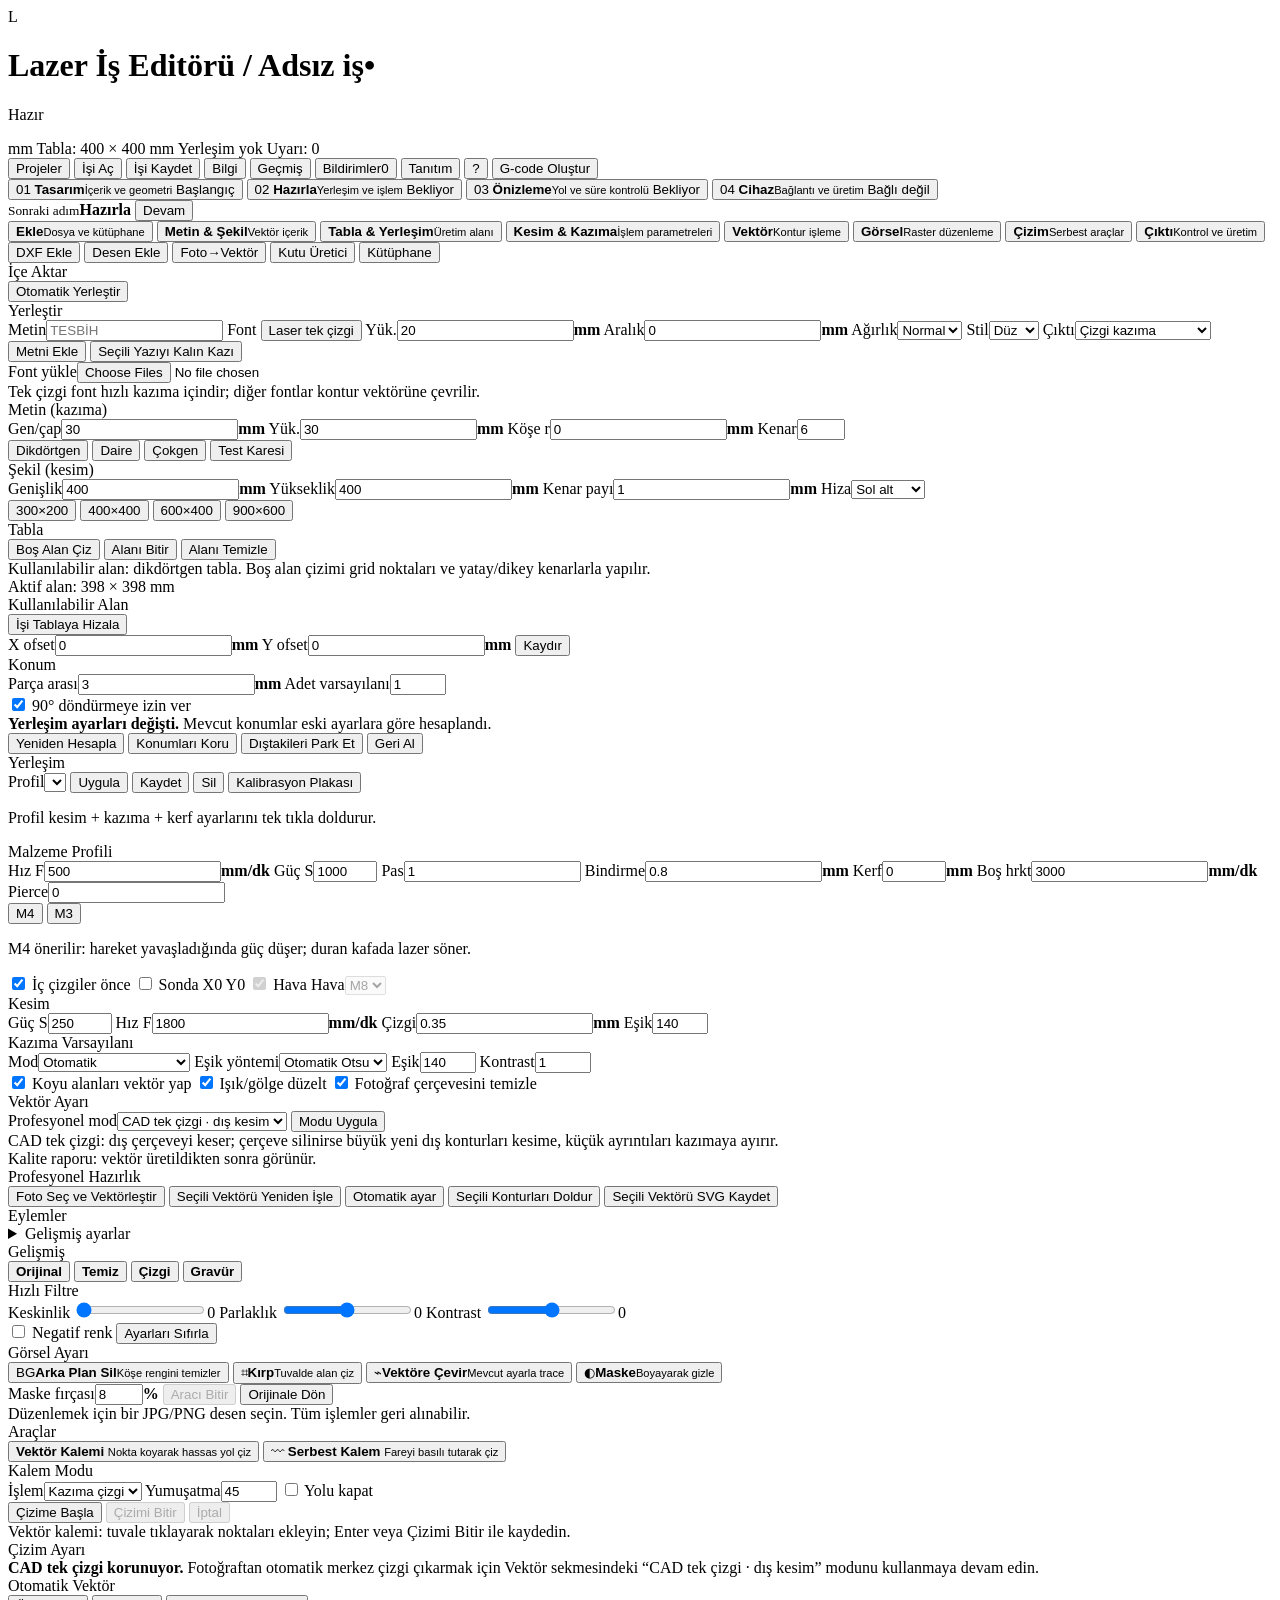
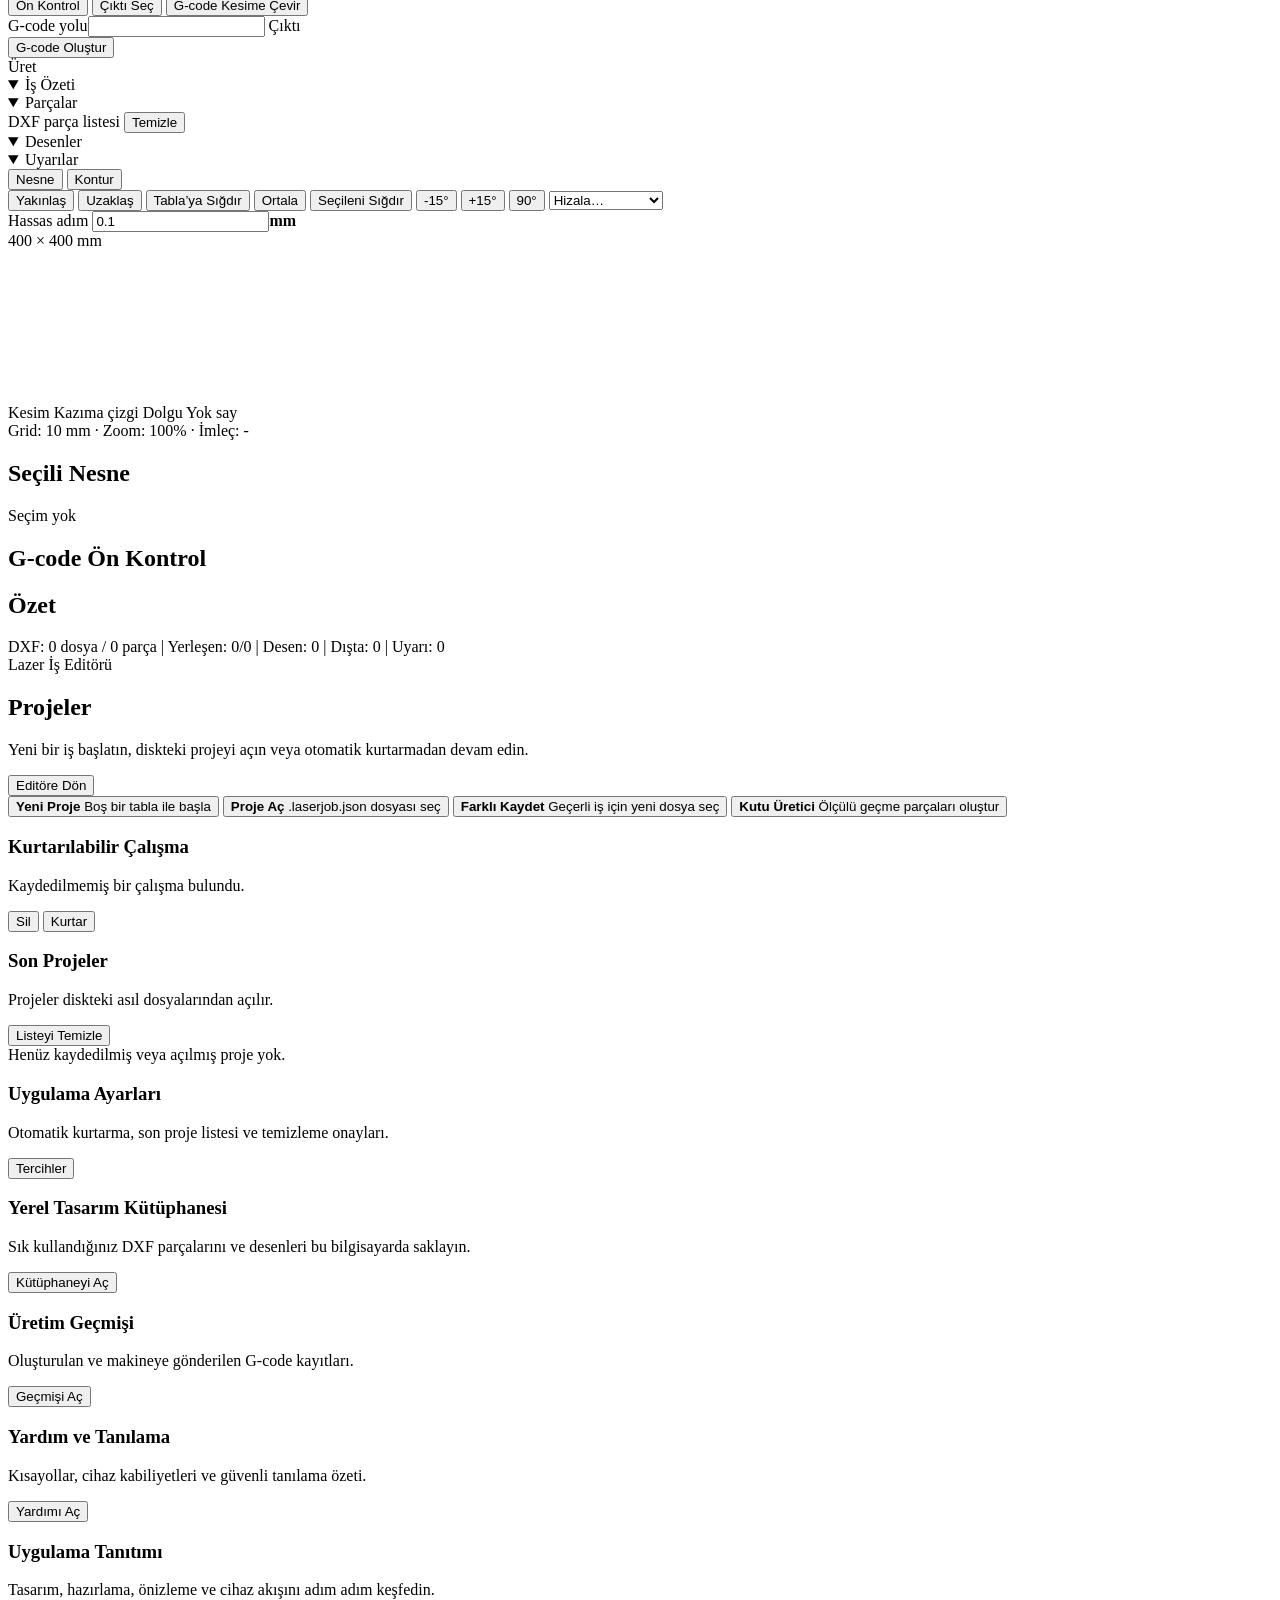
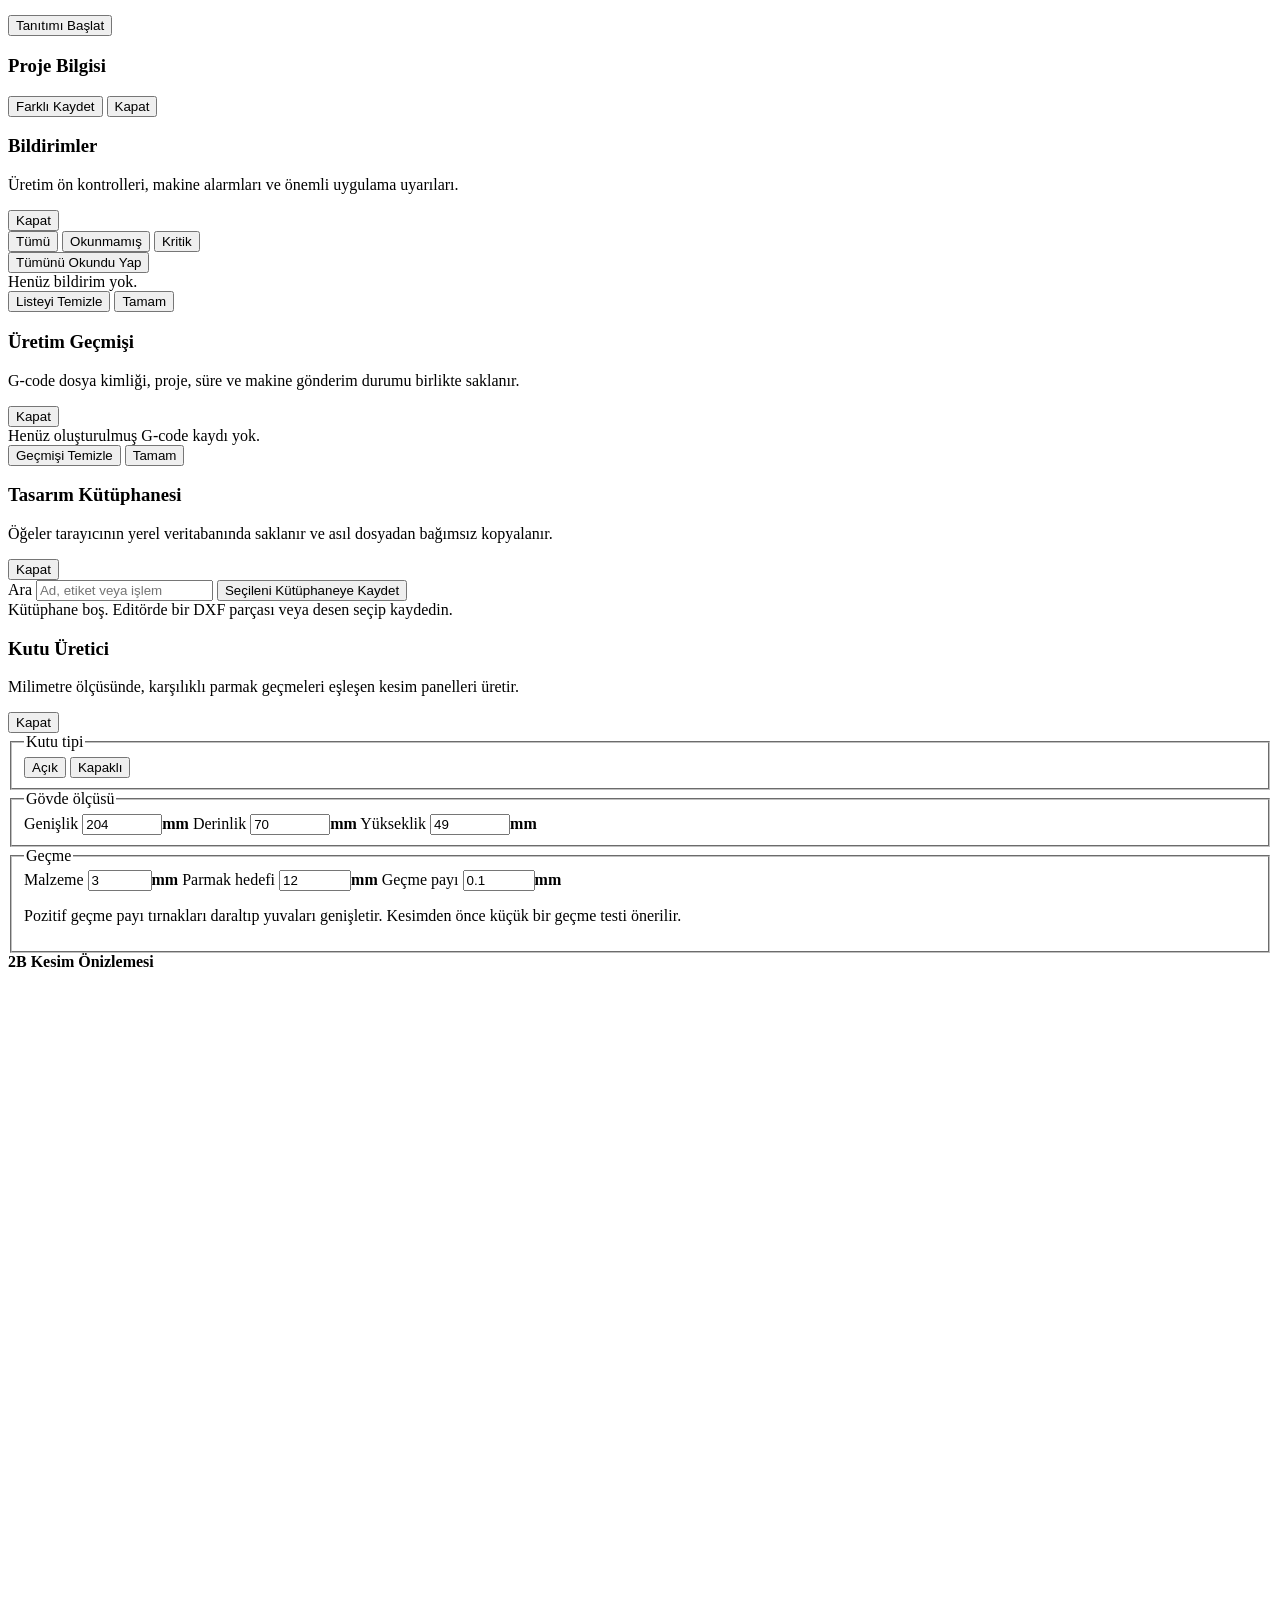
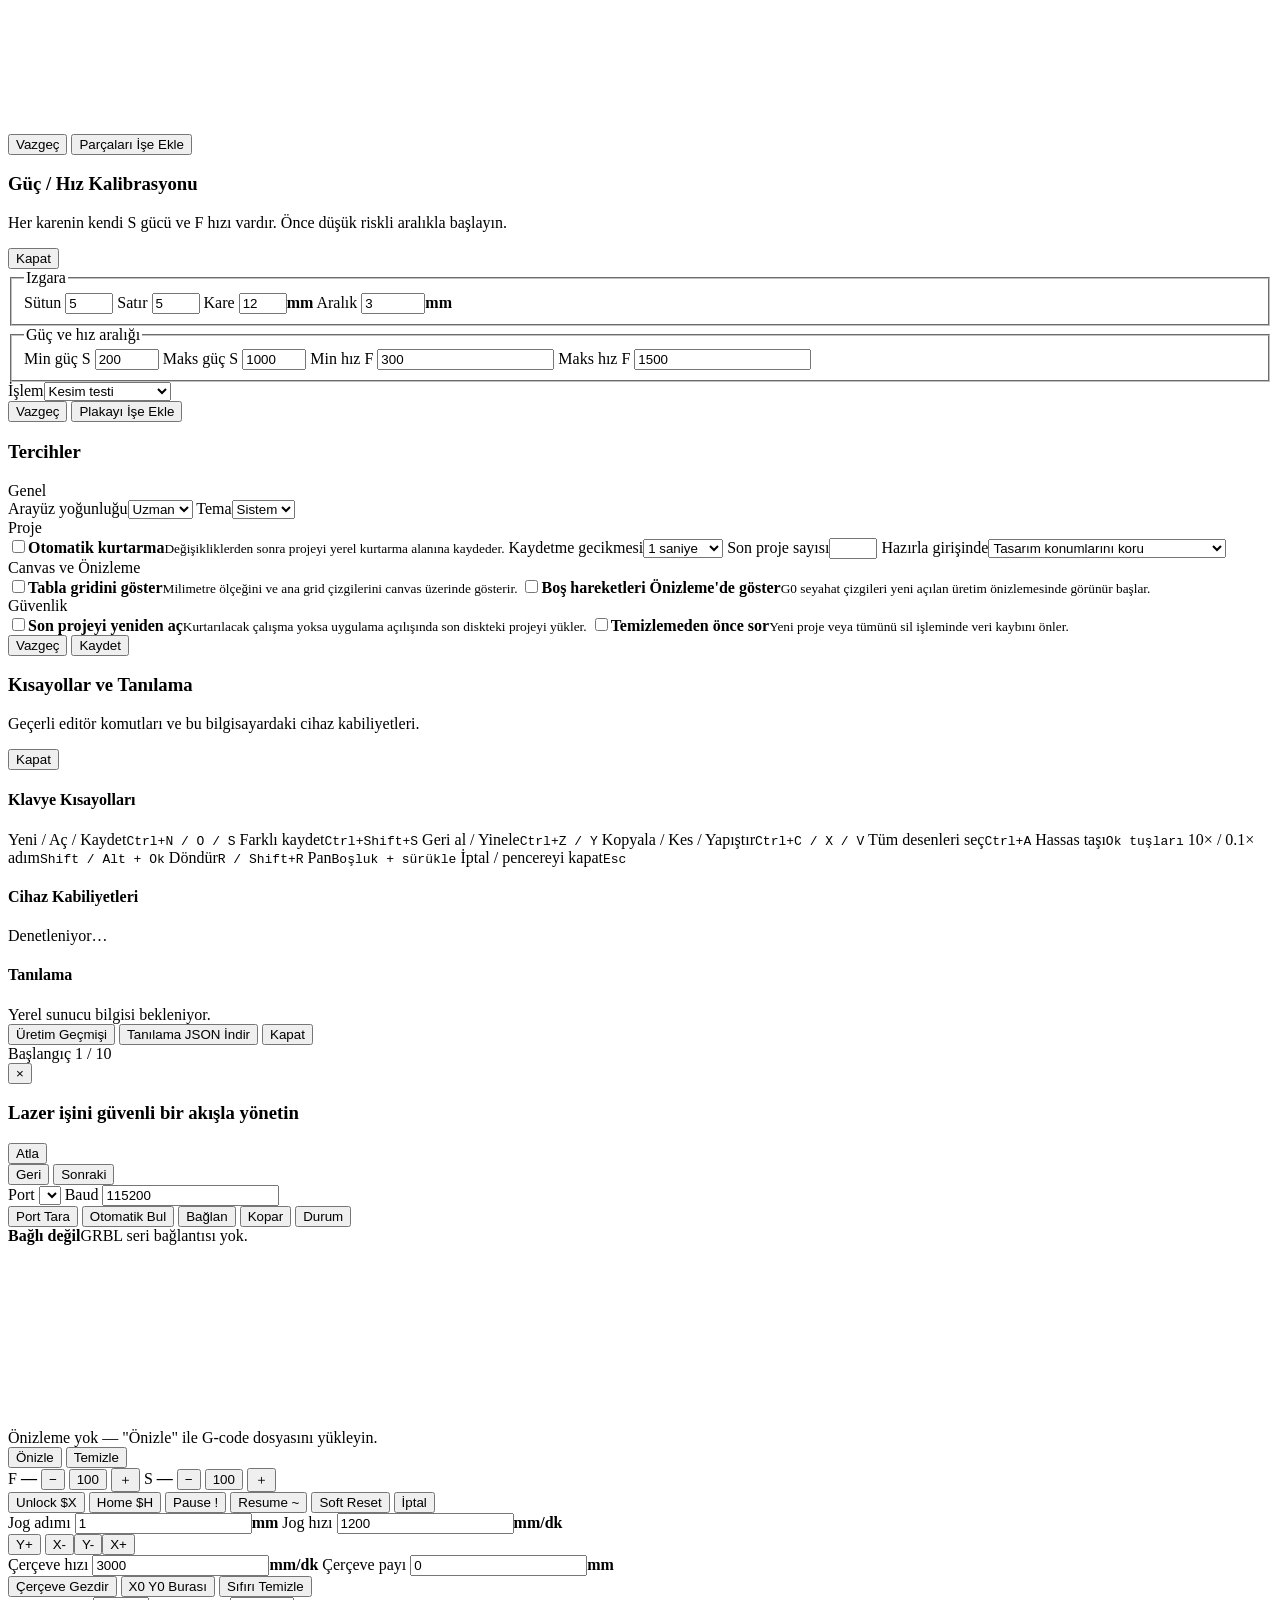
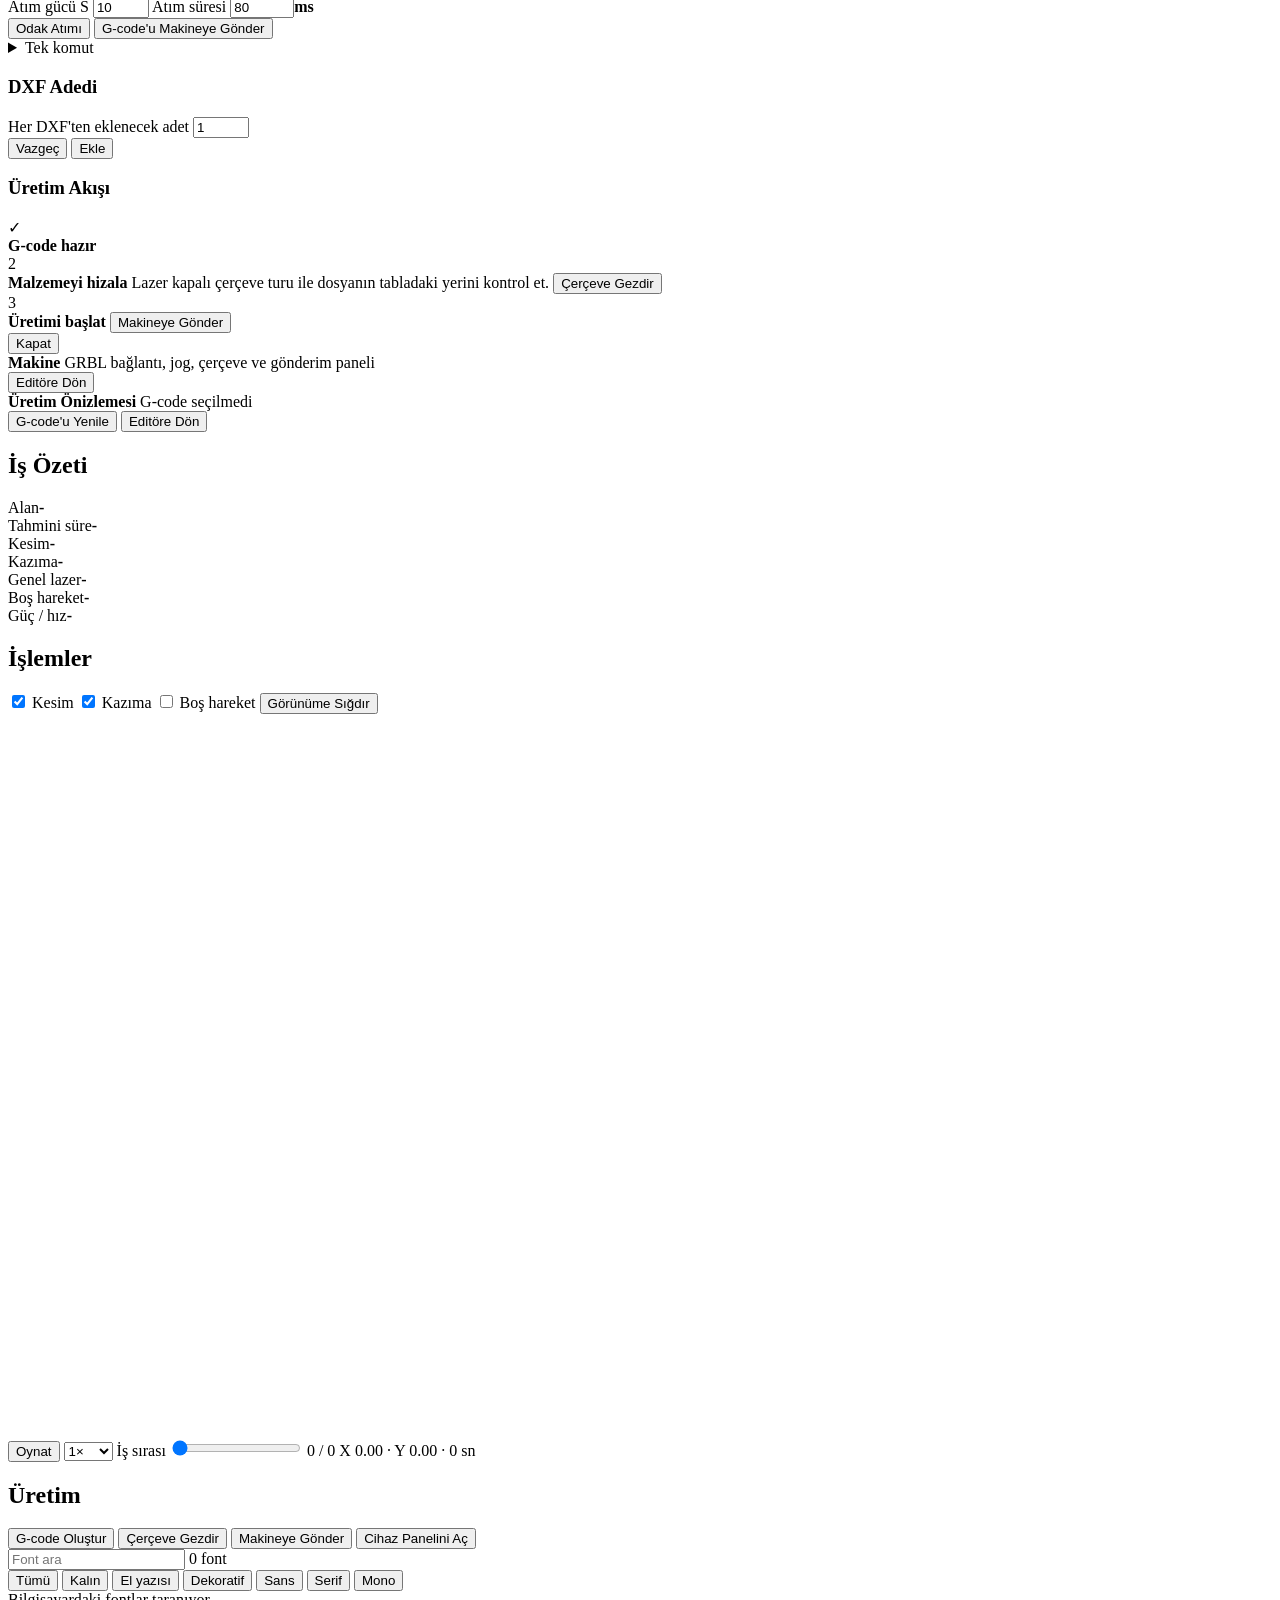
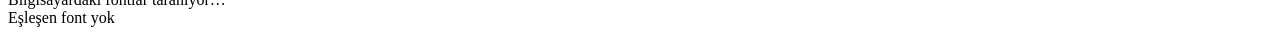
==== laser_editor/index.html @ f82e252d "Fix vector fill and contour process controls" ====
<!doctype html>
<html lang="tr">
  <head>
    <meta charset="utf-8" />
    <meta name="viewport" content="width=device-width, initial-scale=1" />
    <title>Lazer İş Editörü</title>
    <link rel="stylesheet" href="/static/style.css?v=20260716-object-selection-v1" />
  </head>
  <body>
    <div class="app-shell ribbon-shell">
      <!-- ===================== BASLIK CUBUGU ===================== -->
      <header class="titlebar">
        <div class="brand">
          <div class="mark">L</div>
          <div class="brand-text">
            <h1>Lazer İş Editörü <span class="project-title-separator">/</span> <span id="projectTitle">Adsız iş</span><span id="projectDirtyMark" class="project-dirty-mark hidden" title="Kaydedilmemiş değişiklikler">•</span></h1>
            <p id="jobStatus" class="job-status info">Hazır</p>
          </div>
        </div>
        <div class="title-status" aria-label="Üretim durumu">
          <span id="unitChip" class="status-chip locked">mm</span>
          <span id="bedChip" class="status-chip">Tabla: 400 × 400 mm</span>
          <span id="layoutChip" class="status-chip">Yerleşim yok</span>
          <span id="warningChip" class="status-chip">Uyarı: 0</span>
        </div>
        <div class="title-actions">
          <button id="homeNavBtn">Projeler</button>
          <button id="openProjectBtn">İşi Aç</button>
          <button id="saveProjectBtn">İşi Kaydet</button>
          <button id="projectInfoBtn" title="Proje bilgisi ve kayıt durumu">Bilgi</button>
          <button id="productionHistoryBtn" title="Üretilen ve makineye gönderilen işleri göster">Geçmiş</button>
          <button id="notificationsBtn" class="notification-button" title="Uyarılar ve makine bildirimleri">Bildirimler<span id="notificationBadge" class="notification-badge hidden">0</span></button>
          <button id="productTourBtn" class="tour-launch-button" title="Uygulama özelliklerinin tanıtımını başlat">Tanıtım</button>
          <button id="helpBtn" class="icon-title-button" title="Kısayollar ve tanılama" aria-label="Kısayollar ve tanılama">?</button>
          <button id="generateBtn" class="accent">G-code Oluştur</button>
        </div>
      </header>

      <nav class="workflow-tabs" aria-label="Çalışma aşaması">
        <div class="workflow-stage-list">
          <button class="workflow-tab active" data-workspace-mode="design" aria-current="step">
            <span class="workflow-step-index">01</span>
            <span class="workflow-step-copy"><strong>Tasarım</strong><small>İçerik ve geometri</small></span>
            <span class="workflow-step-status" data-workflow-status="design">Başlangıç</span>
          </button>
          <span class="workflow-connector" aria-hidden="true"></span>
          <button class="workflow-tab" data-workspace-mode="prepare">
            <span class="workflow-step-index">02</span>
            <span class="workflow-step-copy"><strong>Hazırla</strong><small>Yerleşim ve işlem</small></span>
            <span class="workflow-step-status" data-workflow-status="prepare">Bekliyor</span>
          </button>
          <span class="workflow-connector" aria-hidden="true"></span>
          <button class="workflow-tab" data-workspace-mode="preview">
            <span class="workflow-step-index">03</span>
            <span class="workflow-step-copy"><strong>Önizleme</strong><small>Yol ve süre kontrolü</small></span>
            <span class="workflow-step-status" data-workflow-status="preview">Bekliyor</span>
          </button>
          <span class="workflow-connector" aria-hidden="true"></span>
          <button class="workflow-tab" data-workspace-mode="device">
            <span class="workflow-step-index">04</span>
            <span class="workflow-step-copy"><strong>Cihaz</strong><small>Bağlantı ve üretim</small></span>
            <span class="workflow-step-status" data-workflow-status="device">Bağlı değil</span>
          </button>
        </div>
        <div class="workflow-forward" aria-live="polite">
          <span><small>Sonraki adım</small><strong id="workflowNextTitle">Hazırla</strong></span>
          <button id="workflowContinueBtn" class="primary">Devam</button>
        </div>
      </nav>

      <!-- ===================== SERIT (RIBBON) ===================== -->
      <nav class="ribbon-tabs" role="tablist">
        <button class="ribbon-tab active" data-tab="ekle" role="tab" aria-selected="true"><strong>Ekle</strong><small>Dosya ve kütüphane</small></button>
        <button class="ribbon-tab" data-tab="metin" role="tab" aria-selected="false"><strong>Metin &amp; Şekil</strong><small>Vektör içerik</small></button>
        <button class="ribbon-tab" data-tab="tabla" role="tab" aria-selected="false"><strong>Tabla &amp; Yerleşim</strong><small>Üretim alanı</small></button>
        <button class="ribbon-tab" data-tab="kesim" role="tab" aria-selected="false"><strong>Kesim &amp; Kazıma</strong><small>İşlem parametreleri</small></button>
        <button class="ribbon-tab" data-tab="vektor" role="tab" aria-selected="false"><strong>Vektör</strong><small>Kontur işleme</small></button>
        <button class="ribbon-tab" data-tab="gorsel" role="tab" aria-selected="false"><strong>Görsel</strong><small>Raster düzenleme</small></button>
        <button class="ribbon-tab" data-tab="cizim" role="tab" aria-selected="false"><strong>Çizim</strong><small>Serbest araçlar</small></button>
        <button class="ribbon-tab" data-tab="cikti" role="tab" aria-selected="false"><strong>Çıktı</strong><small>Kontrol ve üretim</small></button>
      </nav>

      <div class="ribbon-body">
        <!-- ---- EKLE ---- -->
        <div class="ribbon-panel active" data-tab="ekle">
          <div class="ribbon-group">
            <div class="rib-btn-row">
              <button id="addDxfBtn" class="primary">DXF Ekle</button>
              <button id="addImageBtn">Desen Ekle</button>
              <button id="vectorizeBtn">Foto→Vektör</button>
              <button id="openBoxMakerBtn">Kutu Üretici</button>
              <button id="openLibraryBtn">Kütüphane</button>
            </div>
            <span class="ribbon-group-title">İçe Aktar</span>
          </div>
          <div class="ribbon-sep"></div>
          <div class="ribbon-group">
            <div class="rib-btn-row"><button id="autoLayoutBtn" class="primary">Otomatik Yerleştir</button></div>
            <span class="ribbon-group-title">Yerleştir</span>
          </div>
        </div>

        <!-- ---- METIN & SEKIL ---- -->
        <div class="ribbon-panel" data-tab="metin">
          <div class="ribbon-group">
            <div class="rib-row">
              <label class="rib-field wide">Metin<input id="textInput" type="text" placeholder="TESBİH" /></label>
              <label class="rib-field wide">Font
                <span id="textFontPicker" class="font-picker">
                  <button id="textFontButton" class="font-picker-button" type="button" aria-haspopup="listbox" aria-expanded="false" aria-controls="textFontMenu">
                    <span id="textFontButtonLabel">Laser tek çizgi</span>
                    <span class="font-picker-chevron" aria-hidden="true"></span>
                  </button>
                  <select id="textFont" class="font-native-select" tabindex="-1" aria-hidden="true" hidden></select>
                </span>
              </label>
              <label class="rib-field">Yük.<span class="unit-input"><input id="textHeight" type="number" value="20" min="2" step="1" /><b>mm</b></span></label>
              <label class="rib-field">Aralık<span class="unit-input"><input id="textTracking" type="number" value="0" min="-2" step="0.2" /><b>mm</b></span></label>
              <label class="rib-field">Ağırlık<select id="textWeight"><option value="400">Normal</option><option value="600">Kalın</option><option value="700">Bold</option><option value="900">Siyah</option></select></label>
              <label class="rib-field">Stil<select id="textStyle"><option value="normal">Düz</option><option value="italic">İtalik</option></select></label>
              <label class="rib-field">Çıktı<select id="textOperation"><option value="engrave_line">Çizgi kazıma</option><option value="engrave_fill">Kalın dolgu kazıma</option><option value="cut">Kesim kontur</option></select></label>
              <button id="addTextBtn" class="primary">Metni Ekle</button>
              <button id="fillSelectedTextBtn" title="Seçili metnin bütün harf gövdelerini sık taramayla dolu kazımaya çevirir.">Seçili Yazıyı Kalın Kazı</button>
            </div>
            <div class="rib-row">
              <label class="rib-field wide">Font yükle<input id="textFontUpload" type="file" accept=".ttf,.otf,.woff,.woff2,font/ttf,font/otf,font/woff,font/woff2" multiple /></label>
              <div id="textFontHint" class="inline-note">Tek çizgi font hızlı kazıma içindir; diğer fontlar kontur vektörüne çevrilir.</div>
            </div>
            <span class="ribbon-group-title">Metin (kazıma)</span>
          </div>
          <div class="ribbon-sep"></div>
          <div class="ribbon-group">
            <div class="rib-row">
              <label class="rib-field">Gen/çap<span class="unit-input"><input id="shapeWidth" type="number" value="30" min="1" step="1" /><b>mm</b></span></label>
              <label class="rib-field">Yük.<span class="unit-input"><input id="shapeHeight" type="number" value="30" min="1" step="1" /><b>mm</b></span></label>
              <label class="rib-field">Köşe r<span class="unit-input"><input id="shapeRadius" type="number" value="0" min="0" step="0.5" /><b>mm</b></span></label>
              <label class="rib-field">Kenar<input id="shapeSides" type="number" value="6" min="3" max="20" step="1" /></label>
            </div>
            <div class="rib-btn-row">
              <button data-add-shape="rect">Dikdörtgen</button>
              <button data-add-shape="circle">Daire</button>
              <button data-add-shape="polygon">Çokgen</button>
              <button data-add-shape="test-square">Test Karesi</button>
            </div>
            <span class="ribbon-group-title">Şekil (kesim)</span>
          </div>
        </div>

        <!-- ---- TABLA & YERLESIM ---- -->
        <div class="ribbon-panel" data-tab="tabla">
          <div class="ribbon-group">
            <div class="rib-row">
              <label class="rib-field">Genişlik<span class="unit-input"><input id="bedW" type="number" value="400" min="1" step="1" /><b>mm</b></span></label>
              <label class="rib-field">Yükseklik<span class="unit-input"><input id="bedH" type="number" value="400" min="1" step="1" /><b>mm</b></span></label>
              <label class="rib-field">Kenar payı<span class="unit-input"><input id="margin" type="number" value="1" min="0" step="0.1" /><b>mm</b></span></label>
              <label class="rib-field">Hiza<select id="bedAlignMode">
                <option value="bottom-left">Sol alt</option>
                <option value="bottom-center">Alt orta</option>
                <option value="center">Tam orta</option>
                <option value="top-left">Sol üst</option>
              </select></label>
            </div>
            <div class="rib-btn-row preset-row">
              <button data-bed-preset="300,200">300×200</button>
              <button data-bed-preset="400,400">400×400</button>
              <button data-bed-preset="600,400">600×400</button>
              <button data-bed-preset="900,600">900×600</button>
            </div>
            <span class="ribbon-group-title">Tabla</span>
          </div>
          <div class="ribbon-sep"></div>
          <div class="ribbon-group">
            <div class="rib-btn-row">
              <button id="drawAreaToolBtn">Boş Alan Çiz</button>
              <button id="finishAreaBtn">Alanı Bitir</button>
              <button id="clearAreaBtn">Alanı Temizle</button>
            </div>
            <div id="smallBedWarning" class="inline-warning hidden"></div>
            <div id="materialAreaText" class="inline-note">Kullanılabilir alan: dikdörtgen tabla. Boş alan çizimi grid noktaları ve yatay/dikey kenarlarla yapılır.</div>
            <div id="activeAreaText" class="inline-note">Aktif alan: 398 × 398 mm</div>
            <span class="ribbon-group-title">Kullanılabilir Alan</span>
          </div>
          <div class="ribbon-sep"></div>
          <div class="ribbon-group">
            <div class="rib-btn-row"><button id="alignJobBtn">İşi Tablaya Hizala</button></div>
            <div class="rib-row">
              <label class="rib-field">X ofset<span class="unit-input"><input id="jobOffsetX" type="number" value="0" step="0.1" /><b>mm</b></span></label>
              <label class="rib-field">Y ofset<span class="unit-input"><input id="jobOffsetY" type="number" value="0" step="0.1" /><b>mm</b></span></label>
              <button id="applyJobOffsetBtn">Kaydır</button>
            </div>
            <span class="ribbon-group-title">Konum</span>
          </div>
          <div class="ribbon-sep"></div>
          <div class="ribbon-group">
            <div class="rib-row">
              <label class="rib-field">Parça arası<span class="unit-input"><input id="gap" type="number" value="3" min="0" step="0.1" /><b>mm</b></span></label>
              <label class="rib-field">Adet varsayılanı<input id="quantity" type="number" value="1" min="1" max="999" step="1" /></label>
            </div>
            <label class="checkline"><input id="allowRotate" type="checkbox" checked /> 90° döndürmeye izin ver</label>
            <div id="layoutStatusBox" class="state-card"></div>
            <div id="layoutBanner" class="layout-banner hidden">
              <strong>Yerleşim ayarları değişti.</strong>
              <span>Mevcut konumlar eski ayarlara göre hesaplandı.</span>
              <div class="button-grid">
                <button id="layoutRecalculateBtn" class="primary">Yeniden Hesapla</button>
                <button id="layoutKeepBtn">Konumları Koru</button>
                <button id="layoutParkBtn">Dıştakileri Park Et</button>
                <button id="layoutUndoBtn">Geri Al</button>
              </div>
            </div>
            <span class="ribbon-group-title">Yerleşim</span>
          </div>
        </div>

        <!-- ---- KESIM & KAZIMA ---- -->
        <div class="ribbon-panel" data-tab="kesim">
          <div class="ribbon-group">
            <div class="rib-row">
              <label class="rib-field wide">Profil<select id="materialProfile"></select></label>
              <button id="applyProfileBtn" class="primary">Uygula</button>
              <button id="saveProfileBtn">Kaydet</button>
              <button id="deleteProfileBtn" class="danger">Sil</button>
              <button id="openCalibrationBtn">Kalibrasyon Plakası</button>
            </div>
            <p class="hint" id="profileHint">Profil kesim + kazıma + kerf ayarlarını tek tıkla doldurur.</p>
            <span class="ribbon-group-title">Malzeme Profili</span>
          </div>
          <div class="ribbon-sep"></div>
          <div class="ribbon-group">
            <div class="rib-row">
              <label class="rib-field">Hız F<span class="unit-input"><input id="cutFeed" type="number" value="500" min="1" step="10" /><b>mm/dk</b></span></label>
              <label class="rib-field">Güç S<input id="cutPower" type="number" value="1000" min="0" max="1000" step="10" /></label>
              <label class="rib-field">Pas<input id="passes" type="number" value="1" min="1" step="1" /></label>
              <label class="rib-field">Bindirme<span class="unit-input"><input id="overcut" type="number" value="0.8" min="0" step="0.1" /><b>mm</b></span></label>
              <label class="rib-field">Kerf<span class="unit-input"><input id="kerf" type="number" value="0" min="0" max="1" step="0.05" /><b>mm</b></span></label>
              <label class="rib-field">Boş hrkt<span class="unit-input"><input id="travelFeed" type="number" value="3000" min="1" step="50" /><b>mm/dk</b></span></label>
              <label class="rib-field">Pierce<input id="pierceDelay" type="number" value="0" min="0" step="0.1" /></label>
            </div>
            <div class="rib-row">
            <div class="segmented" id="laserCmd">
              <button data-value="M4" class="active">M4</button>
              <button data-value="M3">M3</button>
            </div>
            <p class="hint laser-mode-hint" id="laserModeHint">M4 önerilir: hareket yavaşladığında güç düşer; duran kafada lazer söner.</p>
            <label class="checkline"><input id="innerFirst" type="checkbox" checked /> İç çizgiler önce</label>
              <label class="checkline"><input id="returnOrigin" type="checkbox" /> Sonda X0 Y0</label>
              <label class="checkline hidden"><input id="airAssist" type="checkbox" checked disabled /> Hava</label>
              <label class="rib-field hidden">Hava<select id="airAssistCommand" disabled><option value="M8" selected>M8</option></select></label>
            </div>
            <span class="ribbon-group-title">Kesim</span>
          </div>
          <div class="ribbon-sep"></div>
          <div class="ribbon-group">
            <div class="rib-row">
              <label class="rib-field">Güç S<input id="engravePower" type="number" value="250" min="0" max="1000" step="10" /></label>
              <label class="rib-field">Hız F<span class="unit-input"><input id="engraveFeed" type="number" value="1800" min="1" step="50" /><b>mm/dk</b></span></label>
              <label class="rib-field">Çizgi<span class="unit-input"><input id="lineStep" type="number" value="0.35" min="0.05" step="0.05" /><b>mm</b></span></label>
              <label class="rib-field">Eşik<input id="threshold" type="number" value="140" min="0" max="255" step="1" /></label>
            </div>
            <span class="ribbon-group-title">Kazıma Varsayılanı</span>
          </div>
        </div>

        <!-- ---- VEKTOR ---- -->
        <div class="ribbon-panel" data-tab="vektor" id="vectorPanel">
          <div class="ribbon-group vector-base-group">
            <div class="rib-row">
              <label class="rib-field">Mod<select id="vecMode">
                <option value="auto" selected>Otomatik</option>
                <option value="centerline">Merkez çizgi</option>
                <option value="potrace">Temiz dolu kontur</option>
                <option value="vtracer">Profesyonel (VTracer)</option>
                <option value="outline">Dış kontur</option>
              </select></label>
              <label class="rib-field">Eşik yöntemi<select id="vecThresholdMode">
                <option value="otsu" selected>Otomatik Otsu</option>
                <option value="manual">Manuel</option>
                <option value="adaptive">Adaptif</option>
              </select></label>
              <label class="rib-field">Eşik<input id="vecThreshold" type="number" value="140" min="0" max="255" step="1" /></label>
              <label class="rib-field">Kontrast<input id="vecContrast" type="number" value="1" min="0.2" max="4" step="0.1" /></label>
            </div>
            <div class="vector-check-row">
              <label class="checkline"><input id="vecInvert" type="checkbox" checked /> Koyu alanları vektör yap</label>
              <label class="checkline"><input id="vecBackgroundNormalize" type="checkbox" checked /> Işık/gölge düzelt</label>
              <label class="checkline"><input id="vecRemoveBorder" type="checkbox" checked /> Fotoğraf çerçevesini temizle</label>
            </div>
            <span class="ribbon-group-title">Vektör Ayarı</span>
          </div>
          <div class="ribbon-sep"></div>
          <div class="ribbon-group vector-pro-group">
            <div class="rib-row">
              <label class="rib-field wide">Profesyonel mod<select id="vecProfessionalMode">
                <option value="cad-line-art" selected>CAD tek çizgi · dış kesim</option>
                <option value="cut-stencil">Kesim şablonu</option>
                <option value="line-engrave">Çizgi kazıma</option>
                <option value="filled-ornament">Dolgu motif</option>
                <option value="photo-engrave">Foto gravür hazırlık</option>
              </select></label>
              <button id="applyVectorModeBtn">Modu Uygula</button>
            </div>
            <div class="vector-pro-notes">
              <div id="vectorModeHint" class="inline-note">CAD tek çizgi: dış çerçeveyi keser; çerçeve silinirse büyük yeni dış konturları kesime, küçük ayrıntıları kazımaya ayırır.</div>
              <div id="vectorQualityBox" class="inline-note vector-quality-box">Kalite raporu: vektör üretildikten sonra görünür.</div>
            </div>
            <span class="ribbon-group-title">Profesyonel Hazırlık</span>
          </div>
          <div class="ribbon-sep"></div>
          <div class="ribbon-group vector-action-group">
            <div class="rib-btn-row vector-action-grid">
              <button id="vectorizePhotoBtn" class="primary">Foto Seç ve Vektörleştir</button>
              <button id="revectorizeBtn" title="Konturlar fareyle tarandıysa yalnız seçili alanı; desen seçiliyse tüm vektörü yeniden işler.">Seçili Vektörü Yeniden İşle</button>
              <button id="vectorAutoPresetBtn">Otomatik ayar</button>
              <button id="fillSelectedVectorBtn" title="Yalnız seçili kapalı konturları taramalı dolgu kazımaya dönüştürür. Bütün bir yazı için Metin sekmesindeki Kalın Yazı komutunu kullanın.">Seçili Konturları Doldur</button>
              <button id="saveVectorSvgBtn">Seçili Vektörü SVG Kaydet</button>
            </div>
            <span class="ribbon-group-title">Eylemler</span>
          </div>
          <div class="ribbon-sep"></div>
          <div class="ribbon-group vector-advanced-group">
            <details class="advanced-settings">
              <summary>Gelişmiş ayarlar</summary>
              <div class="form-grid">
                <label>Bulanık <input id="vecBlur" type="number" value="1" min="0" step="1" /></label>
                <label>Boşluk kapat <input id="vecMorphClose" type="number" value="2" min="0" max="12" step="1" /></label>
                <label>Kir temizle <input id="vecMorphOpen" type="number" value="0" min="0" max="12" step="1" /></label>
                <label>Gürültü azalt <input id="vecDenoise" type="number" value="3" min="0" max="15" step="2" /></label>
                <label>Min alan <input id="vecMinArea" type="number" value="40" min="1" step="5" /></label>
                <label>Min çizgi <input id="vecMinLength" type="number" value="5" min="0" step="1" /></label>
                <label>Sadeleştir <input id="vecSimplify" type="number" value="0.55" min="0.05" step="0.05" /></label>
                <label>Yumuşat <input id="vecSmooth" type="number" value="1" min="0" max="3" step="1" /></label>
                <label>Max parça <input id="vecMaxContours" type="number" value="1400" min="10" step="10" /></label>
                <label>Kopukluk birleştir <input id="vecStitchGap" type="number" value="3" min="0" max="20" step="0.5" /></label>
                <label>Max px <input id="vecMaxDimension" type="number" value="1800" min="256" max="5000" step="100" /></label>
                <label>Adaptif blok <input id="vecAdaptiveBlock" type="number" value="35" min="3" step="2" /></label>
                <label>Adaptif C <input id="vecAdaptiveC" type="number" value="5" step="0.5" /></label>
              </div>
            </details>
            <span class="ribbon-group-title">Gelişmiş</span>
          </div>
        </div>

        <!-- ---- GORSEL ---- -->
        <div class="ribbon-panel image-edit-panel" data-tab="gorsel" id="imageEditPanel">
          <div class="ribbon-group image-filter-group">
            <div class="image-filter-row" id="imageFilterPresets">
              <button type="button" data-image-filter="original" class="image-filter-card active"><span class="filter-preview original"></span><b>Orijinal</b></button>
              <button type="button" data-image-filter="clean"><span class="filter-preview clean"></span><b>Temiz</b></button>
              <button type="button" data-image-filter="line"><span class="filter-preview line"></span><b>Çizgi</b></button>
              <button type="button" data-image-filter="engrave"><span class="filter-preview engrave"></span><b>Gravür</b></button>
            </div>
            <span class="ribbon-group-title">Hızlı Filtre</span>
          </div>
          <div class="ribbon-sep"></div>
          <div class="ribbon-group image-adjust-group">
            <div class="image-adjust-grid">
              <label>Keskinlik <span><input id="imageSharpness" type="range" min="0" max="100" value="0" step="1" /><output id="imageSharpnessValue">0</output></span></label>
              <label>Parlaklık <span><input id="imageBrightness" type="range" min="-100" max="100" value="0" step="1" /><output id="imageBrightnessValue">0</output></span></label>
              <label>Kontrast <span><input id="imageContrast" type="range" min="-100" max="100" value="0" step="1" /><output id="imageContrastValue">0</output></span></label>
            </div>
            <div class="rib-row image-toggle-row">
              <label class="checkline"><input id="imageNegative" type="checkbox" /> Negatif renk</label>
              <button id="resetImageAdjustmentsBtn" type="button">Ayarları Sıfırla</button>
            </div>
            <span class="ribbon-group-title">Görsel Ayarı</span>
          </div>
          <div class="ribbon-sep"></div>
          <div class="ribbon-group image-tool-group">
            <div class="image-tool-row">
              <button id="removeImageBackgroundBtn" type="button" class="image-tool-card"><span class="tool-icon bg-erase">BG</span><b>Arka Plan Sil</b><small>Köşe rengini temizler</small></button>
              <button id="cropImageBtn" type="button" class="image-tool-card"><span class="tool-icon crop">⌗</span><b>Kırp</b><small>Tuvalde alan çiz</small></button>
              <button id="traceImageBtn" type="button" class="image-tool-card"><span class="tool-icon trace">⌁</span><b>Vektöre Çevir</b><small>Mevcut ayarla trace</small></button>
              <button id="maskImageBtn" type="button" class="image-tool-card"><span class="tool-icon mask">◐</span><b>Maske</b><small>Boyayarak gizle</small></button>
            </div>
            <div class="rib-row image-mask-options">
              <label class="rib-field">Maske fırçası<span class="unit-input"><input id="imageMaskBrush" type="number" value="8" min="1" max="80" step="1" /><b>%</b></span></label>
              <button id="finishImageToolBtn" type="button" disabled>Aracı Bitir</button>
              <button id="resetImageOriginalBtn" type="button">Orijinale Dön</button>
            </div>
            <div id="imageEditHint" class="inline-note">Düzenlemek için bir JPG/PNG desen seçin. Tüm işlemler geri alınabilir.</div>
            <span class="ribbon-group-title">Araçlar</span>
          </div>
        </div>

        <!-- ---- CIZIM ---- -->
        <div class="ribbon-panel drawing-panel" data-tab="cizim" id="drawingPanel">
          <div class="ribbon-group drawing-mode-group">
            <div class="drawing-mode-cards" id="drawingModeCards">
              <button type="button" data-drawing-mode="vector" class="drawing-mode-card active">
                <span class="drawing-mode-icon vector-pen"><i></i><i></i><i></i></span>
                <b>Vektör Kalemi</b>
                <small>Nokta koyarak hassas yol çiz</small>
              </button>
              <button type="button" data-drawing-mode="freehand" class="drawing-mode-card">
                <span class="drawing-mode-icon freehand-pen">〰</span>
                <b>Serbest Kalem</b>
                <small>Fareyi basılı tutarak çiz</small>
              </button>
            </div>
            <span class="ribbon-group-title">Kalem Modu</span>
          </div>
          <div class="ribbon-sep"></div>
          <div class="ribbon-group drawing-settings-group">
            <div class="rib-row">
              <label class="rib-field">İşlem<select id="drawingOperation">
                <option value="engrave_line" selected>Kazıma çizgi</option>
                <option value="cut">Kesim yolu</option>
              </select></label>
              <label class="rib-field">Yumuşatma<input id="drawingSmoothing" type="number" value="45" min="0" max="100" step="5" /></label>
              <label class="checkline"><input id="drawingClosePath" type="checkbox" /> Yolu kapat</label>
            </div>
            <div class="rib-btn-row">
              <button id="startDrawingBtn" type="button" class="primary">Çizime Başla</button>
              <button id="finishDrawingBtn" type="button" disabled>Çizimi Bitir</button>
              <button id="cancelDrawingBtn" type="button" disabled>İptal</button>
            </div>
            <div id="drawingHint" class="inline-note">Vektör kalemi: tuvale tıklayarak noktaları ekleyin; Enter veya Çizimi Bitir ile kaydedin.</div>
            <span class="ribbon-group-title">Çizim Ayarı</span>
          </div>
          <div class="ribbon-sep"></div>
          <div class="ribbon-group drawing-cad-note">
            <div class="inline-note"><strong>CAD tek çizgi korunuyor.</strong> Fotoğraftan otomatik merkez çizgi çıkarmak için Vektör sekmesindeki “CAD tek çizgi · dış kesim” modunu kullanmaya devam edin.</div>
            <span class="ribbon-group-title">Otomatik Vektör</span>
          </div>
        </div>

        <!-- ---- CIKTI ---- -->
        <div class="ribbon-panel" data-tab="cikti">
          <div class="ribbon-group">
            <div class="rib-btn-row">
              <button id="preflightBtn">Ön Kontrol</button>
              <button id="chooseOutputBtn">Çıktı Seç</button>
              <button id="convertOutputToCutBtn">G-code Kesime Çevir</button>
            </div>
            <label class="rib-field wide">G-code yolu<input id="outputPath" type="text" /></label>
            <span class="ribbon-group-title">Çıktı</span>
          </div>
          <div class="ribbon-sep"></div>
          <div class="ribbon-group">
            <div class="rib-btn-row"><button id="generateBtn2" class="accent">G-code Oluştur</button></div>
            <span class="ribbon-group-title">Üret</span>
          </div>
        </div>
      </div>

      <!-- ===================== CALISMA ALANI ===================== -->
      <main class="workspace ribbon-workspace">
        <aside class="left-panel panel tree-panel">
          <details open>
            <summary>İş Özeti</summary>
            <div id="jobSummaryGrid" class="summary-grid"></div>
          </details>
          <details open>
            <summary>Parçalar</summary>
            <div class="section-title inline-title">
              <span>DXF parça listesi</span>
              <button id="clearPartsBtn" class="small">Temizle</button>
            </div>
            <div id="partsList" class="item-list"></div>
          </details>
          <details open>
            <summary>Desenler</summary>
            <div id="patternsList" class="item-list"></div>
          </details>
          <details open>
            <summary>Uyarılar</summary>
            <div id="warningsList" class="warning-list"></div>
          </details>
        </aside>

        <section class="canvas-panel">
          <div class="canvas-toolbar">
            <div class="tool-group">
              <div id="canvasSelectionMode" class="selection-mode-switch" role="group" aria-label="Tuval seçim modu">
                <button id="selectToolBtn" type="button" data-selection-mode="object" class="active" aria-pressed="true" title="Metin, SVG, görsel ve DXF parçalarını tek nesne olarak seçer">Nesne</button>
                <button id="contourSelectToolBtn" type="button" data-selection-mode="contour" aria-pressed="false" title="Vektörün içindeki tek tek konturları seçer">Kontur</button>
              </div>
              <button id="zoomInBtn">Yakınlaş</button>
              <button id="zoomOutBtn">Uzaklaş</button>
              <button id="fitViewBtn">Tabla’ya Sığdır</button>
              <button id="centerBtn">Ortala</button>
              <button id="fitBtn">Seçileni Sığdır</button>
              <button id="rotateLeftBtn">-15°</button>
              <button id="rotateRightBtn">+15°</button>
              <button id="rotate90Btn">90°</button>
              <select id="selectionArrange" title="Çoklu seçimi hizala veya eşit dağıt" aria-label="Çoklu seçimi düzenle">
                <option value="">Hizala…</option>
                <option value="left">Sola hizala</option>
                <option value="hcenter">Yatay ortala</option>
                <option value="right">Sağa hizala</option>
                <option value="bottom">Alta hizala</option>
                <option value="vcenter">Dikey ortala</option>
                <option value="top">Üste hizala</option>
                <option value="distribute-h">Yatay eşit dağıt</option>
                <option value="distribute-v">Dikey eşit dağıt</option>
              </select>
            </div>
            <label class="precision-control">Hassas adım <span class="unit-input"><input id="nudgeStep" type="number" value="0.1" min="0.01" step="0.01" /><b>mm</b></span></label>
            <div class="canvas-readout" id="canvasReadout">400 × 400 mm</div>
          </div>
          <canvas id="editorCanvas"></canvas>
          <div id="selectionCursor" class="canvas-selection-cursor" hidden aria-hidden="true"><span></span></div>
          <div class="canvas-overlay">
            <div class="legend">
              <span><i class="swatch cut"></i>Kesim</span>
              <span><i class="swatch engrave"></i>Kazıma çizgi</span>
              <span><i class="swatch fill"></i>Dolgu</span>
              <span><i class="swatch ignore"></i>Yok say</span>
            </div>
            <div id="canvasSafetyReadout">Grid: 10 mm · Zoom: 100% · İmleç: -</div>
          </div>
        </section>

        <aside class="right-panel panel">
          <section>
            <h2>Seçili Nesne</h2>
            <div id="selectionPanel" class="selection-empty">Seçim yok</div>
          </section>
          <section>
            <h2>G-code Ön Kontrol</h2>
            <div id="preflightPanel" class="preflight-panel"></div>
          </section>
          <section>
            <h2>Özet</h2>
            <div class="summary" id="summaryBox"></div>
          </section>
        </aside>
      </main>

      <footer id="bottomStatus" class="bottom-status">
        DXF: 0 dosya / 0 parça | Yerleşen: 0/0 | Desen: 0 | Dışta: 0 | Uyarı: 0
      </footer>

      <!-- Proje merkezi -->
      <section id="projectHub" class="project-hub hidden" aria-label="Projeler">
        <header class="project-hub-header">
          <div>
            <span class="project-hub-eyebrow">Lazer İş Editörü</span>
            <h2>Projeler</h2>
            <p>Yeni bir iş başlatın, diskteki projeyi açın veya otomatik kurtarmadan devam edin.</p>
          </div>
          <button id="closeProjectHubBtn" class="project-hub-close">Editöre Dön</button>
        </header>
        <div class="project-hub-content">
          <section class="project-quick-actions" aria-label="Proje işlemleri">
            <button id="newProjectBtn" class="project-action-tile primary">
              <strong>Yeni Proje</strong>
              <span>Boş bir tabla ile başla</span>
            </button>
            <button id="hubOpenProjectBtn" class="project-action-tile">
              <strong>Proje Aç</strong>
              <span>.laserjob.json dosyası seç</span>
            </button>
            <button id="hubSaveProjectBtn" class="project-action-tile">
              <strong>Farklı Kaydet</strong>
              <span>Geçerli iş için yeni dosya seç</span>
            </button>
            <button id="hubBoxMakerBtn" class="project-action-tile">
              <strong>Kutu Üretici</strong>
              <span>Ölçülü geçme parçaları oluştur</span>
            </button>
          </section>

          <section id="recoverySection" class="project-section recovery-section hidden">
            <div class="project-section-heading">
              <div><h3>Kurtarılabilir Çalışma</h3><p id="recoverySummary">Kaydedilmemiş bir çalışma bulundu.</p></div>
              <div class="project-section-actions">
                <button id="discardRecoveryBtn">Sil</button>
                <button id="restoreRecoveryBtn" class="primary">Kurtar</button>
              </div>
            </div>
          </section>

          <section class="project-section">
            <div class="project-section-heading">
              <div><h3>Son Projeler</h3><p>Projeler diskteki asıl dosyalarından açılır.</p></div>
              <button id="clearRecentProjectsBtn">Listeyi Temizle</button>
            </div>
            <div id="recentProjectsList" class="recent-projects-list"></div>
            <div id="recentProjectsEmpty" class="project-empty">Henüz kaydedilmiş veya açılmış proje yok.</div>
          </section>

          <section class="project-section project-settings-row">
            <div><h3>Uygulama Ayarları</h3><p>Otomatik kurtarma, son proje listesi ve temizleme onayları.</p></div>
            <button id="preferencesBtn">Tercihler</button>
          </section>
          <section class="project-section project-settings-row">
            <div><h3>Yerel Tasarım Kütüphanesi</h3><p>Sık kullandığınız DXF parçalarını ve desenleri bu bilgisayarda saklayın.</p></div>
            <button id="hubLibraryBtn">Kütüphaneyi Aç</button>
          </section>
          <section class="project-section project-settings-row">
            <div><h3>Üretim Geçmişi</h3><p>Oluşturulan ve makineye gönderilen G-code kayıtları.</p></div>
            <button id="hubProductionHistoryBtn">Geçmişi Aç</button>
          </section>
          <section class="project-section project-settings-row">
            <div><h3>Yardım ve Tanılama</h3><p>Kısayollar, cihaz kabiliyetleri ve güvenli tanılama özeti.</p></div>
            <button id="hubHelpBtn">Yardımı Aç</button>
          </section>
          <section class="project-section project-settings-row tour-project-row">
            <div><h3>Uygulama Tanıtımı</h3><p>Tasarım, hazırlama, önizleme ve cihaz akışını adım adım keşfedin.</p></div>
            <button id="hubProductTourBtn" class="primary">Tanıtımı Başlat</button>
          </section>
        </div>
      </section>

      <!-- Proje bilgisi -->
      <section id="projectInfoModal" class="flow-modal hidden" role="dialog" aria-modal="true" aria-labelledby="projectInfoTitle">
        <div class="flow-backdrop" data-project-info-close></div>
        <div class="flow-card project-info-card">
          <h3 id="projectInfoTitle">Proje Bilgisi</h3>
          <div id="projectInfoContent" class="project-info-content"></div>
          <div class="flow-actions">
            <button id="projectSaveAsBtn">Farklı Kaydet</button>
            <button id="projectInfoCloseBtn" data-project-info-close>Kapat</button>
          </div>
        </div>
      </section>

      <!-- Uyarı ve makine bildirim merkezi -->
      <section id="notificationsModal" class="flow-modal notifications-modal hidden" role="dialog" aria-modal="true" aria-labelledby="notificationsTitle">
        <div class="flow-backdrop" data-notifications-close></div>
        <div class="flow-card activity-card">
          <header class="activity-header">
            <div><h3 id="notificationsTitle">Bildirimler</h3><p>Üretim ön kontrolleri, makine alarmları ve önemli uygulama uyarıları.</p></div>
            <button type="button" data-notifications-close>Kapat</button>
          </header>
          <div class="activity-toolbar">
            <div class="segmented activity-filter" role="group" aria-label="Bildirim filtresi">
              <button type="button" class="active" data-notification-filter="all">Tümü</button>
              <button type="button" data-notification-filter="unread">Okunmamış</button>
              <button type="button" data-notification-filter="danger">Kritik</button>
            </div>
            <button id="markNotificationsReadBtn" type="button">Tümünü Okundu Yap</button>
          </div>
          <div id="notificationsList" class="activity-list"></div>
          <div id="notificationsEmpty" class="activity-empty">Henüz bildirim yok.</div>
          <div class="flow-actions">
            <button id="clearNotificationsBtn" type="button">Listeyi Temizle</button>
            <button type="button" data-notifications-close class="primary">Tamam</button>
          </div>
        </div>
      </section>

      <!-- İzlenebilir üretim geçmişi -->
      <section id="productionHistoryModal" class="flow-modal production-history-modal hidden" role="dialog" aria-modal="true" aria-labelledby="productionHistoryTitle">
        <div class="flow-backdrop" data-production-history-close></div>
        <div class="flow-card activity-card production-history-card">
          <header class="activity-header">
            <div><h3 id="productionHistoryTitle">Üretim Geçmişi</h3><p>G-code dosya kimliği, proje, süre ve makine gönderim durumu birlikte saklanır.</p></div>
            <button type="button" data-production-history-close>Kapat</button>
          </header>
          <div id="productionHistoryList" class="activity-list production-history-list"></div>
          <div id="productionHistoryEmpty" class="activity-empty">Henüz oluşturulmuş G-code kaydı yok.</div>
          <div class="flow-actions">
            <button id="clearProductionHistoryBtn" type="button">Geçmişi Temizle</button>
            <button type="button" data-production-history-close class="primary">Tamam</button>
          </div>
        </div>
      </section>

      <!-- Yerel tasarım kütüphanesi -->
      <section id="libraryModal" class="flow-modal library-modal hidden" role="dialog" aria-modal="true" aria-labelledby="libraryTitle">
        <div class="flow-backdrop" data-library-close></div>
        <div class="flow-card library-card">
          <header class="library-header">
            <div>
              <h3 id="libraryTitle">Tasarım Kütüphanesi</h3>
              <p>Öğeler tarayıcının yerel veritabanında saklanır ve asıl dosyadan bağımsız kopyalanır.</p>
            </div>
            <button type="button" data-library-close>Kapat</button>
          </header>
          <div class="library-toolbar">
            <label class="library-search">Ara <input id="librarySearch" type="search" placeholder="Ad, etiket veya işlem" autocomplete="off" /></label>
            <button id="saveSelectionToLibraryBtn" type="button" class="primary">Seçileni Kütüphaneye Kaydet</button>
          </div>
          <div id="libraryList" class="library-list"></div>
          <div id="libraryEmpty" class="library-empty">Kütüphane boş. Editörde bir DXF parçası veya desen seçip kaydedin.</div>
        </div>
      </section>

      <!-- Parametrik kutu üretici -->
      <section id="boxMakerModal" class="flow-modal box-maker-modal hidden" role="dialog" aria-modal="true" aria-labelledby="boxMakerTitle">
        <div class="flow-backdrop" data-box-maker-close></div>
        <div class="flow-card box-maker-card">
          <header class="box-maker-header">
            <div>
              <h3 id="boxMakerTitle">Kutu Üretici</h3>
              <p>Milimetre ölçüsünde, karşılıklı parmak geçmeleri eşleşen kesim panelleri üretir.</p>
            </div>
            <button type="button" data-box-maker-close>Kapat</button>
          </header>
          <div class="box-maker-body">
            <form id="boxMakerForm" class="box-maker-controls">
              <fieldset>
                <legend>Kutu tipi</legend>
                <div id="boxMakerType" class="segmented box-type-control">
                  <button type="button" data-box-type="open" class="active">Açık</button>
                  <button type="button" data-box-type="closed">Kapaklı</button>
                </div>
              </fieldset>
              <fieldset>
                <legend>Gövde ölçüsü</legend>
                <div class="box-maker-grid">
                  <label>Genişlik <span class="unit-input"><input id="boxWidth" type="number" value="204" min="20" max="2000" step="0.1" /><b>mm</b></span></label>
                  <label>Derinlik <span class="unit-input"><input id="boxDepth" type="number" value="70" min="20" max="2000" step="0.1" /><b>mm</b></span></label>
                  <label>Yükseklik <span class="unit-input"><input id="boxHeight" type="number" value="49" min="15" max="1000" step="0.1" /><b>mm</b></span></label>
                </div>
              </fieldset>
              <fieldset>
                <legend>Geçme</legend>
                <div class="box-maker-grid">
                  <label>Malzeme <span class="unit-input"><input id="boxThickness" type="number" value="3" min="0.5" max="30" step="0.1" /><b>mm</b></span></label>
                  <label>Parmak hedefi <span class="unit-input"><input id="boxFingerWidth" type="number" value="12" min="1" max="100" step="0.5" /><b>mm</b></span></label>
                  <label>Geçme payı <span class="unit-input"><input id="boxFit" type="number" value="0.1" min="-1" max="2" step="0.01" /><b>mm</b></span></label>
                </div>
                <p class="box-maker-help">Pozitif geçme payı tırnakları daraltıp yuvaları genişletir. Kesimden önce küçük bir geçme testi önerilir.</p>
              </fieldset>
              <div id="boxMakerValidation" class="box-maker-validation" aria-live="polite"></div>
            </form>
            <section class="box-maker-preview-panel" aria-label="Kutu parçaları önizlemesi">
              <div class="box-maker-preview-heading">
                <strong>2B Kesim Önizlemesi</strong>
                <span id="boxMakerStats"></span>
              </div>
              <svg id="boxMakerPreview" viewBox="0 0 600 360" preserveAspectRatio="xMidYMid meet" aria-label="Üretilecek kutu panelleri"></svg>
            </section>
          </div>
          <div class="flow-actions box-maker-actions">
            <button type="button" data-box-maker-close>Vazgeç</button>
            <button id="addBoxToJobBtn" type="button" class="primary">Parçaları İşe Ekle</button>
          </div>
        </div>
      </section>

      <!-- Güç / hız kalibrasyon plakası -->
      <section id="calibrationModal" class="flow-modal calibration-modal hidden" role="dialog" aria-modal="true" aria-labelledby="calibrationTitle">
        <div class="flow-backdrop" data-calibration-close></div>
        <form id="calibrationForm" class="flow-card calibration-card">
          <header class="activity-header">
            <div><h3 id="calibrationTitle">Güç / Hız Kalibrasyonu</h3><p>Her karenin kendi S gücü ve F hızı vardır. Önce düşük riskli aralıkla başlayın.</p></div>
            <button type="button" data-calibration-close>Kapat</button>
          </header>
          <div class="calibration-body">
            <fieldset>
              <legend>Izgara</legend>
              <div class="calibration-grid-fields">
                <label>Sütun <input id="calibrationColumns" type="number" min="2" max="10" value="5" step="1" /></label>
                <label>Satır <input id="calibrationRows" type="number" min="2" max="10" value="5" step="1" /></label>
                <label>Kare <span class="unit-input"><input id="calibrationTile" type="number" min="5" max="50" value="12" step="1" /><b>mm</b></span></label>
                <label>Aralık <span class="unit-input"><input id="calibrationGap" type="number" min="1" max="20" value="3" step="0.5" /><b>mm</b></span></label>
              </div>
            </fieldset>
            <fieldset>
              <legend>Güç ve hız aralığı</legend>
              <div class="calibration-grid-fields">
                <label>Min güç S <input id="calibrationMinPower" type="number" min="0" max="1000" value="200" step="10" /></label>
                <label>Maks güç S <input id="calibrationMaxPower" type="number" min="0" max="1000" value="1000" step="10" /></label>
                <label>Min hız F <input id="calibrationMinFeed" type="number" min="1" value="300" step="50" /></label>
                <label>Maks hız F <input id="calibrationMaxFeed" type="number" min="1" value="1500" step="50" /></label>
              </div>
            </fieldset>
            <label class="preference-field"><span>İşlem</span><select id="calibrationOperation"><option value="cut">Kesim testi</option><option value="engrave_line">Çizgi kazıma testi</option></select></label>
            <div id="calibrationSummary" class="calibration-summary"></div>
          </div>
          <div class="flow-actions calibration-actions">
            <button type="button" data-calibration-close>Vazgeç</button>
            <button id="addCalibrationBtn" type="button" class="primary">Plakayı İşe Ekle</button>
          </div>
        </form>
      </section>

      <!-- Tercihler -->
      <section id="preferencesModal" class="flow-modal hidden" role="dialog" aria-modal="true" aria-labelledby="preferencesTitle">
        <div class="flow-backdrop" data-preferences-close></div>
        <form id="preferencesForm" class="flow-card preferences-card">
          <h3 id="preferencesTitle">Tercihler</h3>
          <div class="preferences-section-title">Genel</div>
          <label class="preference-field"><span>Arayüz yoğunluğu</span><select id="prefUserMode"><option value="advanced">Uzman</option><option value="simple">Basit</option></select></label>
          <label class="preference-field"><span>Tema</span><select id="prefTheme"><option value="system">Sistem</option><option value="light">Açık</option><option value="dark">Koyu</option></select></label>
          <div class="preferences-section-title">Proje</div>
          <label class="preference-switch"><input id="prefAutosaveEnabled" type="checkbox" /><span><strong>Otomatik kurtarma</strong><small>Değişikliklerden sonra projeyi yerel kurtarma alanına kaydeder.</small></span></label>
          <label class="preference-field"><span>Kaydetme gecikmesi</span><select id="prefAutosaveDelay"><option value="1000">1 saniye</option><option value="3000">3 saniye</option><option value="5000">5 saniye</option><option value="10000">10 saniye</option><option value="30000">30 saniye</option></select></label>
          <label class="preference-field"><span>Son proje sayısı</span><input id="prefMaxRecent" type="number" min="3" max="30" step="1" /></label>
          <label class="preference-field"><span>Hazırla girişinde</span><select id="prefPrepareStrategy"><option value="keep">Tasarım konumlarını koru</option><option value="auto">Değişmiş yerleşimi otomatik düzenle</option></select></label>
          <div class="preferences-section-title">Canvas ve Önizleme</div>
          <label class="preference-switch"><input id="prefShowGrid" type="checkbox" /><span><strong>Tabla gridini göster</strong><small>Milimetre ölçeğini ve ana grid çizgilerini canvas üzerinde gösterir.</small></span></label>
          <label class="preference-switch"><input id="prefShowTravel" type="checkbox" /><span><strong>Boş hareketleri Önizleme'de göster</strong><small>G0 seyahat çizgileri yeni açılan üretim önizlemesinde görünür başlar.</small></span></label>
          <div class="preferences-section-title">Güvenlik</div>
          <label class="preference-switch"><input id="prefReopenLastProject" type="checkbox" /><span><strong>Son projeyi yeniden aç</strong><small>Kurtarılacak çalışma yoksa uygulama açılışında son diskteki projeyi yükler.</small></span></label>
          <label class="preference-switch"><input id="prefConfirmClear" type="checkbox" /><span><strong>Temizlemeden önce sor</strong><small>Yeni proje veya tümünü sil işleminde veri kaybını önler.</small></span></label>
          <div class="flow-actions">
            <button type="button" data-preferences-close>Vazgeç</button>
            <button type="submit" class="primary">Kaydet</button>
          </div>
        </form>
      </section>

      <!-- Yardım ve güvenli tanılama -->
      <section id="helpModal" class="flow-modal help-modal hidden" role="dialog" aria-modal="true" aria-labelledby="helpTitle">
        <div class="flow-backdrop" data-help-close></div>
        <div class="flow-card help-card">
          <header class="activity-header">
            <div><h3 id="helpTitle">Kısayollar ve Tanılama</h3><p>Geçerli editör komutları ve bu bilgisayardaki cihaz kabiliyetleri.</p></div>
            <button type="button" data-help-close>Kapat</button>
          </header>
          <div class="help-body">
            <section>
              <h4>Klavye Kısayolları</h4>
              <div class="shortcut-grid">
                <span>Yeni / Aç / Kaydet</span><kbd>Ctrl+N / O / S</kbd>
                <span>Farklı kaydet</span><kbd>Ctrl+Shift+S</kbd>
                <span>Geri al / Yinele</span><kbd>Ctrl+Z / Y</kbd>
                <span>Kopyala / Kes / Yapıştır</span><kbd>Ctrl+C / X / V</kbd>
                <span>Tüm desenleri seç</span><kbd>Ctrl+A</kbd>
                <span>Hassas taşı</span><kbd>Ok tuşları</kbd>
                <span>10× / 0.1× adım</span><kbd>Shift / Alt + Ok</kbd>
                <span>Döndür</span><kbd>R / Shift+R</kbd>
                <span>Pan</span><kbd>Boşluk + sürükle</kbd>
                <span>İptal / pencereyi kapat</span><kbd>Esc</kbd>
              </div>
            </section>
            <section>
              <h4>Cihaz Kabiliyetleri</h4>
              <div id="capabilityList" class="capability-list"><span>Denetleniyor…</span></div>
            </section>
            <section>
              <h4>Tanılama</h4>
              <div id="diagnosticsSummary" class="diagnostics-summary">Yerel sunucu bilgisi bekleniyor.</div>
            </section>
          </div>
          <div class="flow-actions help-actions">
            <button id="helpHistoryBtn" type="button">Üretim Geçmişi</button>
            <button id="downloadDiagnosticsBtn" type="button" class="primary">Tanılama JSON İndir</button>
            <button type="button" data-help-close>Kapat</button>
          </div>
        </div>
      </section>

      <!-- Etkileşimli ürün tanıtımı -->
      <section id="productTour" class="product-tour hidden" role="dialog" aria-modal="true" aria-labelledby="productTourTitle">
        <div id="tourSpotlight" class="tour-spotlight" aria-hidden="true"></div>
        <article id="tourCard" class="tour-card" data-placement="bottom">
          <header class="tour-card-header">
            <div>
              <span id="tourCategory" class="tour-category">Başlangıç</span>
              <span id="tourCounter" class="tour-counter">1 / 10</span>
            </div>
            <button id="tourCloseBtn" class="tour-close" type="button" aria-label="Tanıtımı kapat">×</button>
          </header>
          <div class="tour-progress-track" aria-hidden="true"><span id="tourProgressBar"></span></div>
          <div class="tour-content">
            <h3 id="productTourTitle">Lazer işini güvenli bir akışla yönetin</h3>
            <p id="tourDescription"></p>
            <ul id="tourFeatureList" class="tour-feature-list"></ul>
          </div>
          <footer class="tour-actions">
            <button id="tourSkipBtn" type="button">Atla</button>
            <div>
              <button id="tourPreviousBtn" type="button">Geri</button>
              <button id="tourNextBtn" type="button" class="primary">Sonraki</button>
            </div>
          </footer>
        </article>
      </section>

      <!-- Makine paneli icerigi (gizli; JS Makine sekmesine tasir) -->
      <div id="machinePanelHome" class="hidden" aria-hidden="true">
        <div id="machinePanelContent" class="machine-panel-content">
          <div class="form-grid">
            <label>Port <select id="machinePort"></select></label>
            <label>Baud <input id="machineBaud" type="number" value="115200" min="1" step="1" /></label>
          </div>
          <div class="button-grid">
            <button id="refreshMachinePortsBtn">Port Tara</button>
            <button id="autoConnectMachineBtn">Otomatik Bul</button>
            <button id="connectMachineBtn" class="primary">Bağlan</button>
            <button id="disconnectMachineBtn">Kopar</button>
            <button id="machineStatusBtn">Durum</button>
          </div>
          <div id="machineStatusBox" class="state-card machine-status">
            <strong>Bağlı değil</strong><span>GRBL seri bağlantısı yok.</span>
          </div>
          <div class="machine-preview-wrap">
            <canvas id="machinePreviewCanvas" width="256" height="180"></canvas>
            <div id="machinePreviewInfo" class="machine-preview-info">Önizleme yok — "Önizle" ile G-code dosyasını yükleyin.</div>
          </div>
          <div class="button-grid">
            <button id="machinePreviewBtn">Önizle</button>
            <button id="machinePreviewClearBtn">Temizle</button>
          </div>
          <div class="machine-override" id="machineOverrideRow">
            <span class="ov-label">F <b id="ovFeedVal">—</b></span>
            <button data-machine-override="feed,minus" title="Hızı %10 azalt">−</button>
            <button data-machine-override="feed,reset" title="Hız %100">100</button>
            <button data-machine-override="feed,plus" title="Hızı %10 artır">＋</button>
            <span class="ov-label">S <b id="ovSpindleVal">—</b></span>
            <button data-machine-override="spindle,minus" title="Gücü %10 azalt">−</button>
            <button data-machine-override="spindle,reset" title="Güç %100">100</button>
            <button data-machine-override="spindle,plus" title="Gücü %10 artır">＋</button>
          </div>
          <div class="button-grid">
            <button data-machine-action="unlock">Unlock $X</button>
            <button data-machine-action="home">Home $H</button>
            <button data-machine-action="hold">Pause !</button>
            <button data-machine-action="resume">Resume ~</button>
            <button data-machine-action="reset" class="danger">Soft Reset</button>
            <button data-machine-action="abort" class="danger">İptal</button>
          </div>
          <div class="form-grid offset-grid">
            <label>Jog adımı <span class="unit-input"><input id="machineJogStep" type="number" value="1" min="0.01" step="0.1" /><b>mm</b></span></label>
            <label>Jog hızı <span class="unit-input"><input id="machineJogFeed" type="number" value="1200" min="1" step="50" /><b>mm/dk</b></span></label>
          </div>
          <div class="machine-jog">
            <span></span><button data-machine-jog="Y,1">Y+</button><span></span>
            <button data-machine-jog="X,-1">X-</button><button data-machine-jog="Y,-1">Y-</button><button data-machine-jog="X,1">X+</button>
          </div>
          <div class="form-grid offset-grid">
            <label>Çerçeve hızı <span class="unit-input"><input id="machineFrameFeed" type="number" value="3000" min="1" step="50" /><b>mm/dk</b></span></label>
            <label>Çerçeve payı <span class="unit-input"><input id="machineFramePadding" type="number" value="0" min="0" step="0.1" /><b>mm</b></span></label>
          </div>
          <div class="button-grid">
            <button id="machineFrameBtn">Çerçeve Gezdir</button>
            <button id="setMachineOriginBtn" class="primary">X0 Y0 Burası</button>
            <button id="clearMachineOriginBtn">Sıfırı Temizle</button>
          </div>
          <div class="form-grid offset-grid">
            <label>Atım gücü S <input id="machinePulsePower" type="number" value="10" min="1" max="200" step="1" /></label>
            <label>Atım süresi <span class="unit-input"><input id="machinePulseDuration" type="number" value="80" min="1" max="1000" step="10" /><b>ms</b></span></label>
          </div>
          <button id="focusPulseBtn" class="wide-action">Odak Atımı</button>
          <button id="sendGcodeToMachineBtn" class="wide-action accent">G-code'u Makineye Gönder</button>
          <details class="advanced-settings">
            <summary>Tek komut</summary>
            <div class="machine-command-row">
              <input id="machineCommand" type="text" placeholder="$I" />
              <button id="sendMachineCommandBtn">Gönder</button>
            </div>
          </details>
          <pre id="machineLog" class="machine-log"></pre>
        </div>
      </div>

      <!-- DXF adet penceresi -->
      <section id="dxfQuantityModal" class="flow-modal dxf-quantity-modal hidden" role="dialog" aria-modal="true" aria-labelledby="dxfQuantityTitle">
        <div class="flow-backdrop" data-dxf-quantity-close></div>
        <form id="dxfQuantityForm" class="flow-card dxf-quantity-card">
          <h3 id="dxfQuantityTitle">DXF Adedi</h3>
          <p id="dxfQuantitySummary" class="dxf-quantity-summary"></p>
          <label class="dxf-quantity-field">
            <span>Her DXF'ten eklenecek adet</span>
            <input id="dxfQuantityInput" type="number" value="1" min="1" max="999" step="1" inputmode="numeric" autocomplete="off" required />
          </label>
          <div class="flow-actions dxf-quantity-actions">
            <button id="dxfQuantityCancelBtn" type="button">Vazgeç</button>
            <button type="submit" class="primary">Ekle</button>
          </div>
        </form>
      </section>

      <!-- Uretim akisi penceresi -->
      <section id="produceFlowModal" class="flow-modal hidden" role="dialog" aria-label="Üretim akışı">
        <div class="flow-backdrop" data-flow-close></div>
        <div class="flow-card">
          <h3>Üretim Akışı</h3>
          <div id="flowSummary" class="flow-summary"></div>
          <div class="flow-step done">
            <span class="flow-badge">✓</span>
            <div><strong>G-code hazır</strong><span id="flowStepFile"></span></div>
          </div>
          <div class="flow-step">
            <span class="flow-badge">2</span>
            <div>
              <strong>Malzemeyi hizala</strong>
              <span>Lazer kapalı çerçeve turu ile dosyanın tabladaki yerini kontrol et.</span>
              <button id="flowFrameBtn" class="small">Çerçeve Gezdir</button>
            </div>
          </div>
          <div class="flow-step">
            <span class="flow-badge">3</span>
            <div>
              <strong>Üretimi başlat</strong>
              <span id="flowMachineNote"></span>
              <button id="flowSendBtn" class="primary">Makineye Gönder</button>
            </div>
          </div>
          <div class="flow-actions">
            <button id="flowCloseBtn" data-flow-close>Kapat</button>
          </div>
        </div>
      </section>

      <!-- Makine sekmesi (tam ekran) -->
      <section id="machineTab" class="machine-tab hidden" aria-label="Makine sekmesi">
        <div class="machine-tab-shell">
          <div class="machine-tab-header">
            <div>
              <strong>Makine</strong>
              <span>GRBL bağlantı, jog, çerçeve ve gönderim paneli</span>
            </div>
            <button id="closeMachineTabBtn">Editöre Dön</button>
          </div>
          <div id="machineTabBody" class="machine-tab-body"></div>
        </div>
      </section>

      <!-- Tam ekran üretim önizlemesi -->
      <section id="productionPreviewTab" class="production-preview-tab hidden" aria-label="Üretim önizlemesi">
        <header class="production-preview-header">
          <div>
            <strong>Üretim Önizlemesi</strong>
            <span id="productionPreviewPath">G-code seçilmedi</span>
          </div>
          <div class="production-preview-header-actions">
            <button id="refreshProductionPreviewBtn">G-code'u Yenile</button>
            <button id="closeProductionPreviewBtn">Editöre Dön</button>
          </div>
        </header>
        <div class="production-preview-body">
          <aside class="production-preview-summary">
            <h2>İş Özeti</h2>
            <div class="preview-stat-grid">
              <div><span>Alan</span><strong id="previewStatDimensions">-</strong></div>
              <div><span>Tahmini süre</span><strong id="previewStatDuration">-</strong></div>
              <div><span>Kesim</span><strong id="previewStatCut">-</strong></div>
              <div><span>Kazıma</span><strong id="previewStatEngrave">-</strong></div>
              <div><span>Genel lazer</span><strong id="previewStatGeneric">-</strong></div>
              <div><span>Boş hareket</span><strong id="previewStatTravel">-</strong></div>
              <div><span>Güç / hız</span><strong id="previewStatPowerFeed">-</strong></div>
            </div>
            <h2>İşlemler</h2>
            <div id="productionOperationList" class="production-operation-list"></div>
            <div id="productionPreviewSafety" class="production-preview-safety"></div>
          </aside>
          <main class="production-preview-canvas-wrap">
            <div class="production-preview-toolbar">
              <label><input type="checkbox" data-preview-layer="cut" checked /> Kesim</label>
              <label><input type="checkbox" data-preview-layer="engrave" checked /> Kazıma</label>
              <label><input type="checkbox" data-preview-layer="travel" /> Boş hareket</label>
              <button id="fitProductionPreviewBtn">Görünüme Sığdır</button>
            </div>
            <canvas id="productionPreviewCanvas" width="1200" height="720"></canvas>
            <div class="production-preview-timeline">
              <button id="productionPreviewPlayBtn" type="button" title="Önizlemeyi oynat">Oynat</button>
              <select id="productionPreviewSpeed" title="Oynatma hızı" aria-label="Oynatma hızı">
                <option value="0.1">0.1×</option>
                <option value="0.2">0.2×</option>
                <option value="0.5">0.5×</option>
                <option value="1" selected>1×</option>
                <option value="2">2×</option>
                <option value="5">5×</option>
                <option value="10">10×</option>
              </select>
              <label for="productionPreviewProgress">İş sırası</label>
              <input id="productionPreviewProgress" type="range" min="0" max="0" value="0" step="1" />
              <output id="productionPreviewProgressText">0 / 0</output>
              <output id="productionPreviewPosition">X 0.00 · Y 0.00 · 0 sn</output>
            </div>
          </main>
          <aside class="production-preview-actions">
            <h2>Üretim</h2>
            <button id="previewGenerateBtn" class="accent">G-code Oluştur</button>
            <button id="previewFrameBtn">Çerçeve Gezdir</button>
            <button id="previewSendBtn" class="primary">Makineye Gönder</button>
            <button id="previewDeviceBtn">Cihaz Panelini Aç</button>
          </aside>
        </div>
      </section>

      <div id="textFontMenu" class="font-menu hidden" role="listbox" aria-label="Yazı tipi seçimi">
        <div class="font-menu-search">
          <div class="font-search-line">
            <input id="textFontSearch" type="search" placeholder="Font ara" autocomplete="off" aria-label="Font ara" />
            <output id="textFontCount">0 font</output>
          </div>
          <div id="textFontFilters" class="font-filter-segmented" role="toolbar" aria-label="Font kategorisi">
            <button type="button" data-font-filter="all" class="active" aria-pressed="true">Tümü</button>
            <button type="button" data-font-filter="thick" aria-pressed="false">Kalın</button>
            <button type="button" data-font-filter="handwriting" aria-pressed="false">El yazısı</button>
            <button type="button" data-font-filter="decorative" aria-pressed="false">Dekoratif</button>
            <button type="button" data-font-filter="sans" aria-pressed="false">Sans</button>
            <button type="button" data-font-filter="serif" aria-pressed="false">Serif</button>
            <button type="button" data-font-filter="monospace" aria-pressed="false">Mono</button>
          </div>
        </div>
        <div id="textFontLoading" class="font-menu-loading">Bilgisayardaki fontlar taranıyor…</div>
        <div id="textFontOptions" class="font-menu-options"></div>
        <div id="textFontEmpty" class="font-menu-empty hidden">Eşleşen font yok</div>
      </div>
    </div>
    <script src="/static/project_state.js?v=20260716-project-session-v2"></script>
    <script src="/static/geometry.js?v=20260707-ribbon"></script>
    <script src="/static/box_maker.js?v=20260715-box-maker-v1"></script>
    <script src="/static/asset_library.js?v=20260715-library-v1"></script>
    <script src="/static/production_state.js?v=20260716-production-state-v1"></script>
    <script src="/static/calibration_grid.js?v=20260716-calibration-v1"></script>
    <script src="/static/selection_layout.js?v=20260716-selection-layout-v1"></script>
    <script src="/static/product_tour.js?v=20260716-product-tour-v2"></script>
    <script src="/static/packing.js?v=20260710-compact-pack"></script>
    <script src="/static/vector_edit.js?v=20260716-thick-text-v1"></script>
    <script src="/static/app.js?v=20260716-contour-power-v1"></script>
  </body>
</html>
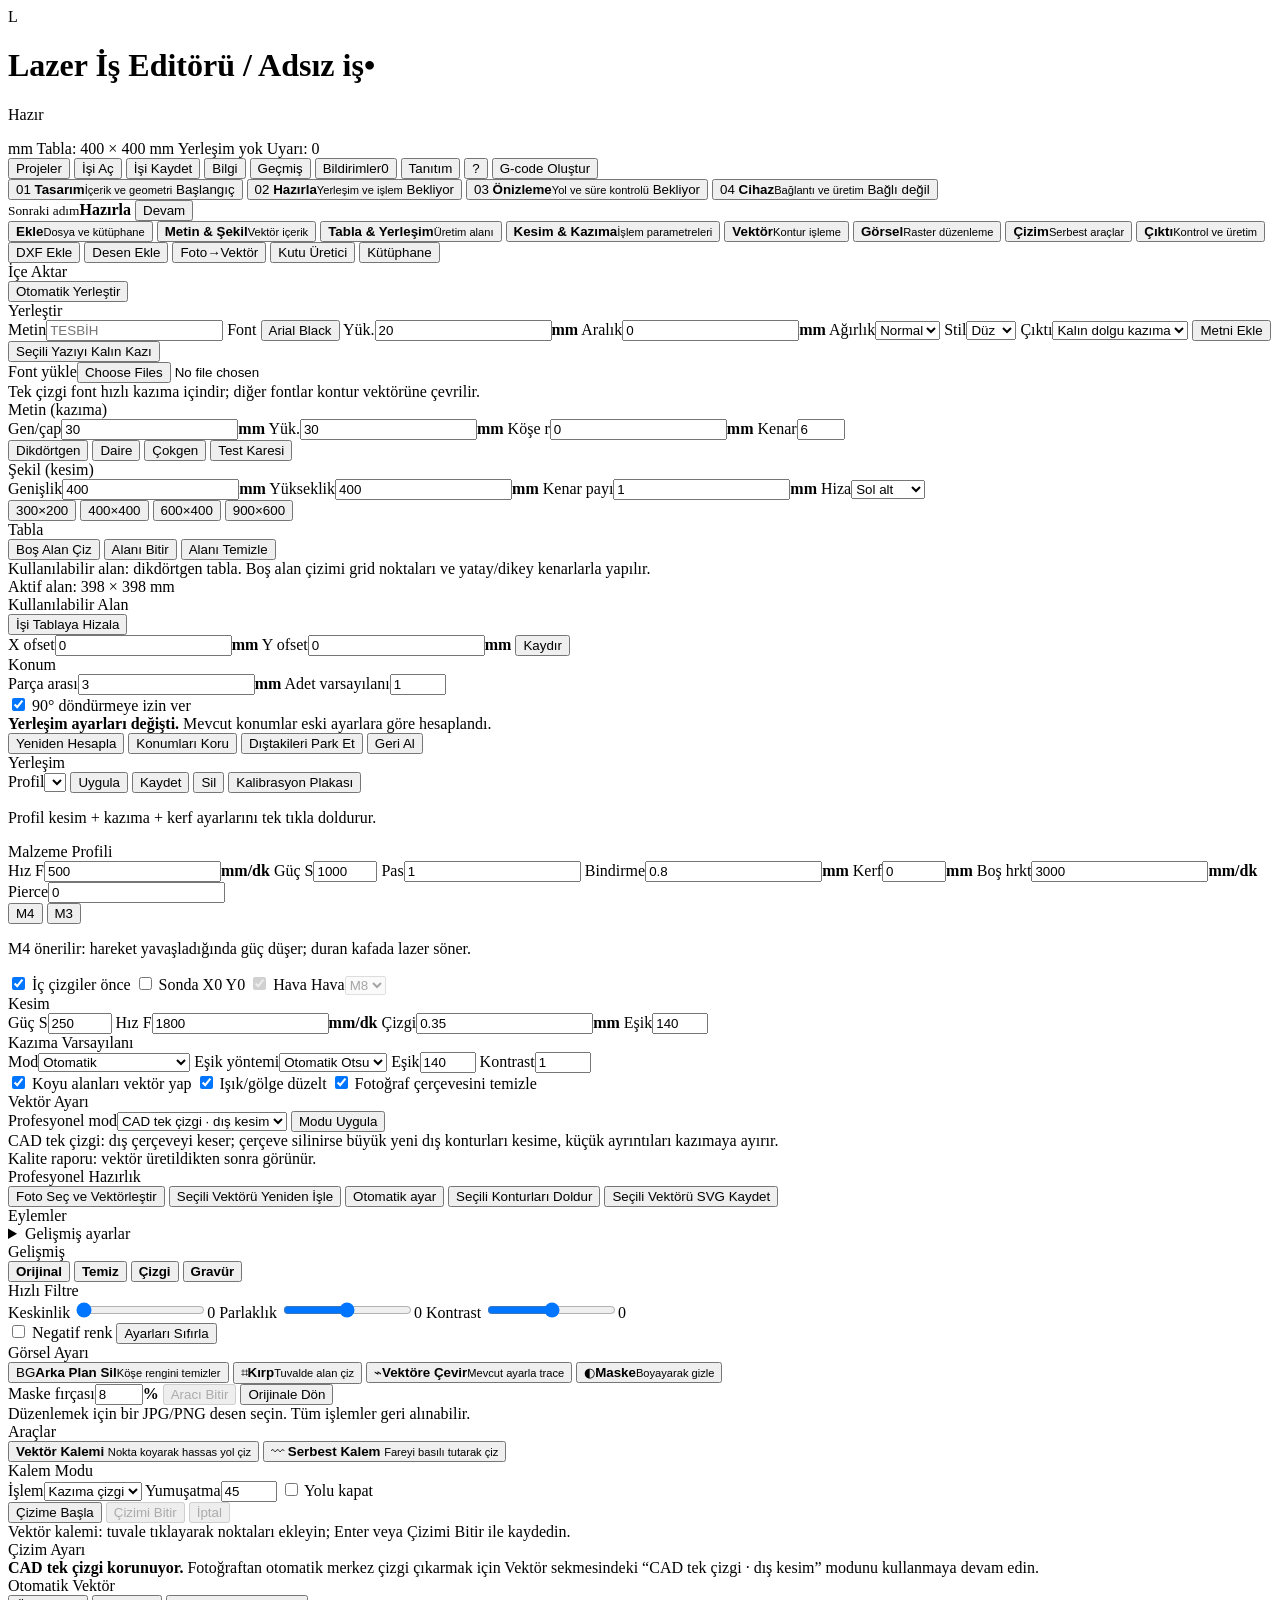
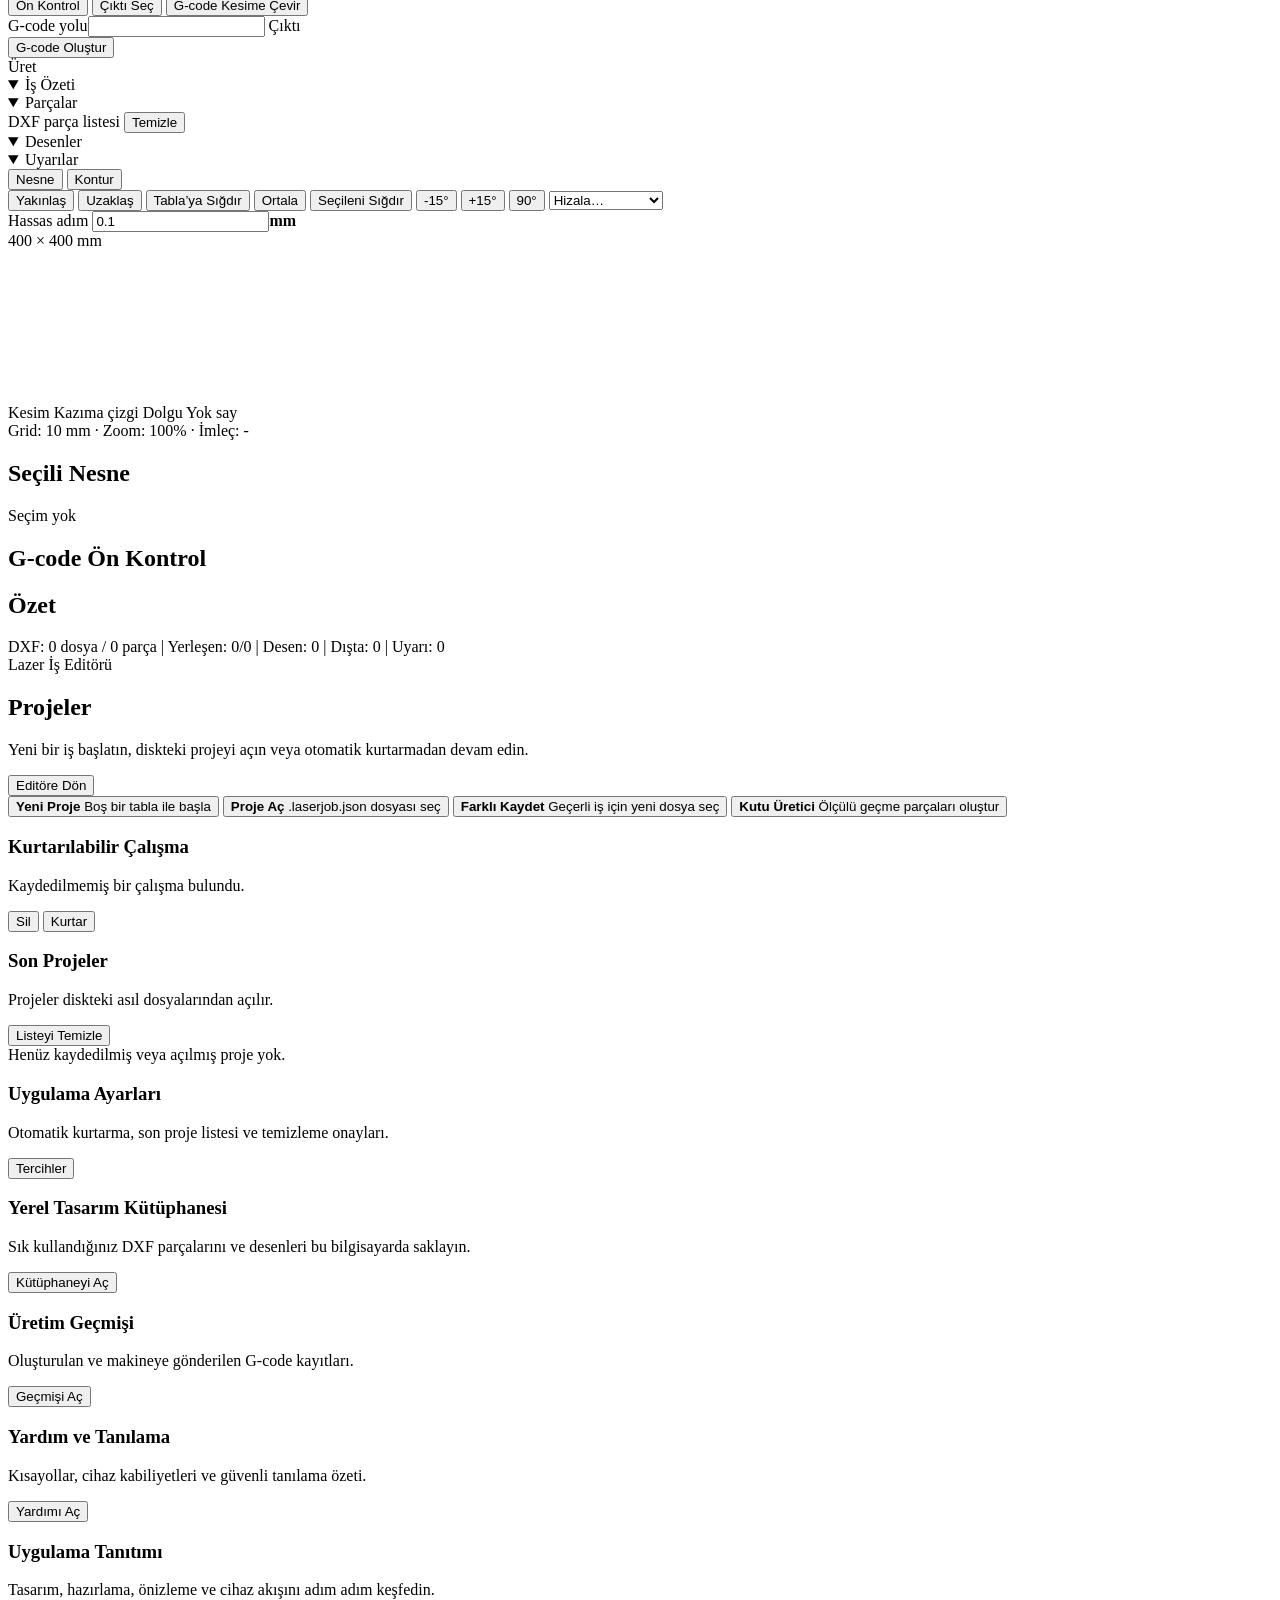
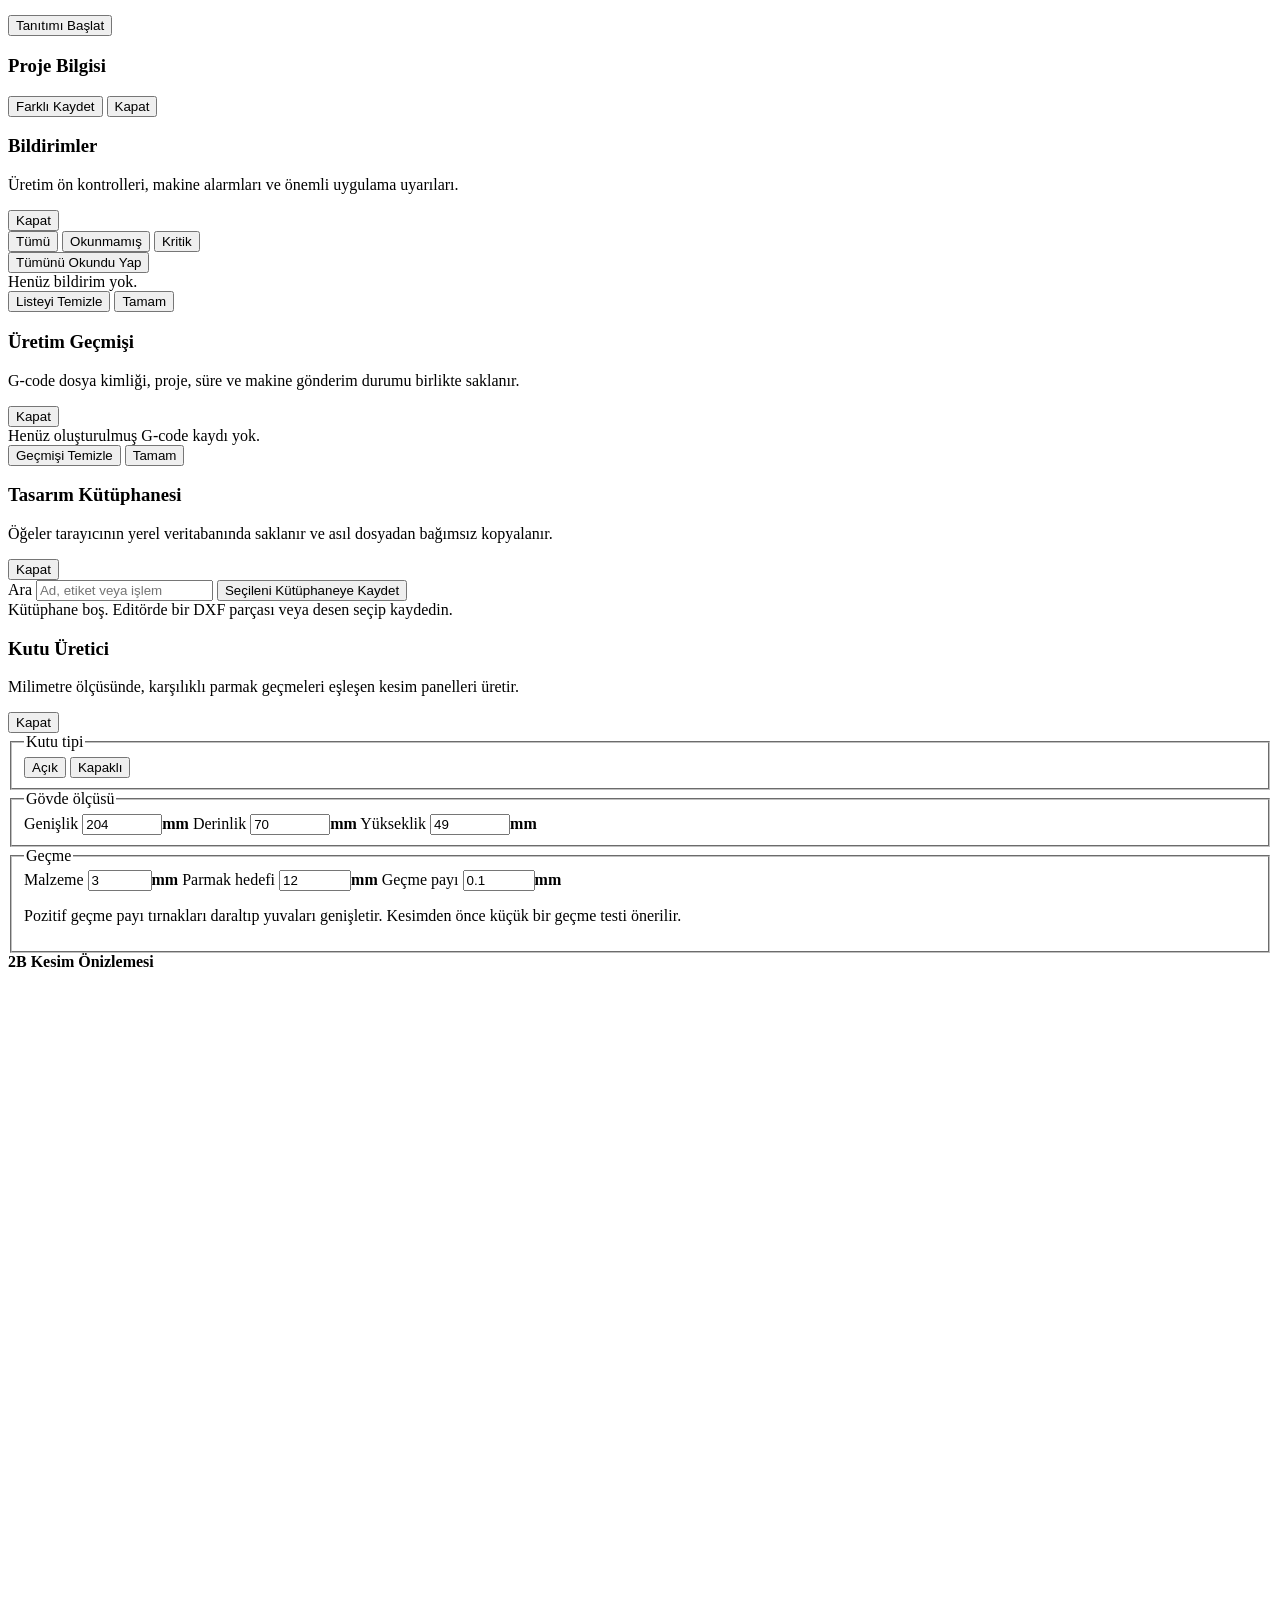
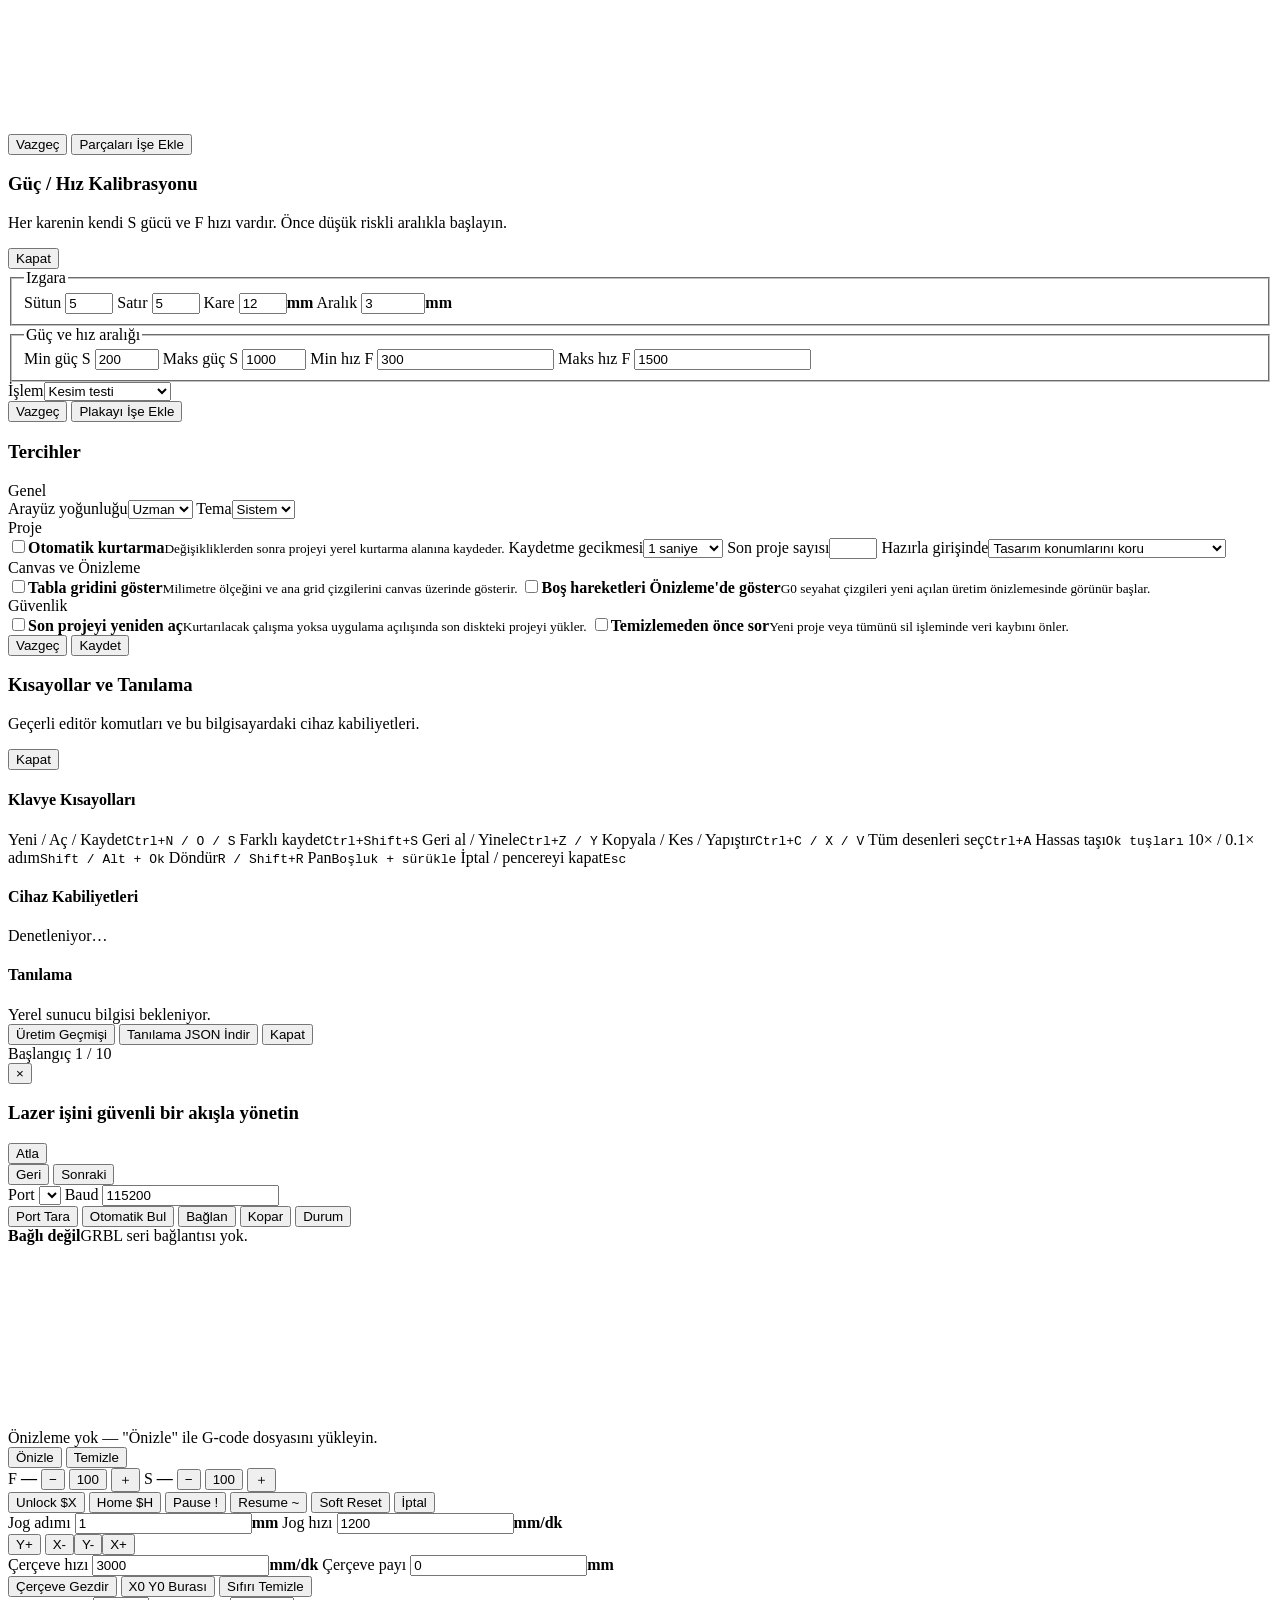
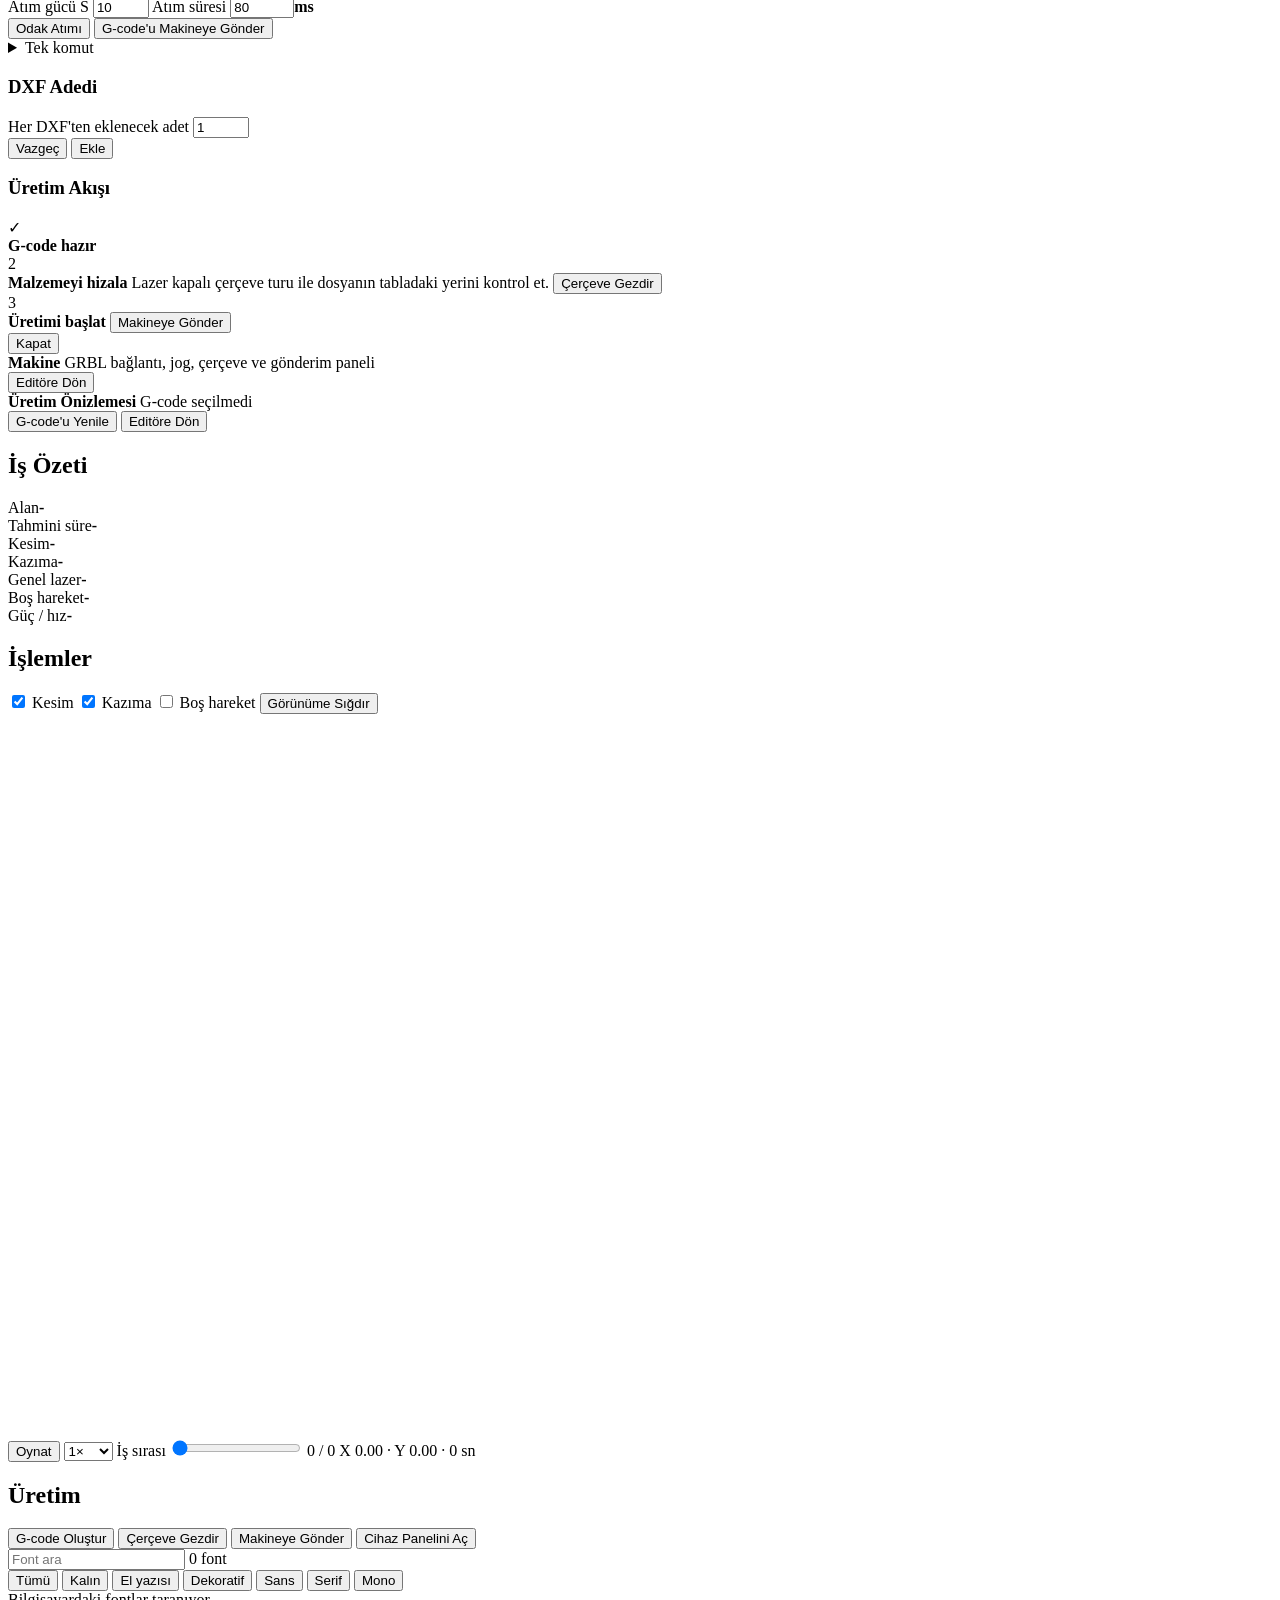
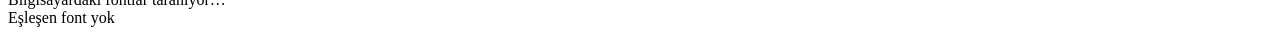
==== commit 9b2fb47b: "Fill text engraving automatically" ====
--- a/laser_editor/index.html
+++ b/laser_editor/index.html
@@ -108,7 +108,7 @@
               <label class="rib-field wide">Font
                 <span id="textFontPicker" class="font-picker">
                   <button id="textFontButton" class="font-picker-button" type="button" aria-haspopup="listbox" aria-expanded="false" aria-controls="textFontMenu">
-                    <span id="textFontButtonLabel">Laser tek çizgi</span>
+                    <span id="textFontButtonLabel">Arial Black</span>
                     <span class="font-picker-chevron" aria-hidden="true"></span>
                   </button>
                   <select id="textFont" class="font-native-select" tabindex="-1" aria-hidden="true" hidden></select>
@@ -118,7 +118,7 @@
               <label class="rib-field">Aralık<span class="unit-input"><input id="textTracking" type="number" value="0" min="-2" step="0.2" /><b>mm</b></span></label>
               <label class="rib-field">Ağırlık<select id="textWeight"><option value="400">Normal</option><option value="600">Kalın</option><option value="700">Bold</option><option value="900">Siyah</option></select></label>
               <label class="rib-field">Stil<select id="textStyle"><option value="normal">Düz</option><option value="italic">İtalik</option></select></label>
-              <label class="rib-field">Çıktı<select id="textOperation"><option value="engrave_line">Çizgi kazıma</option><option value="engrave_fill">Kalın dolgu kazıma</option><option value="cut">Kesim kontur</option></select></label>
+              <label class="rib-field">Çıktı<select id="textOperation"><option value="engrave_line">Çizgi kazıma</option><option value="engrave_fill" selected>Kalın dolgu kazıma</option><option value="cut">Kesim kontur</option></select></label>
               <button id="addTextBtn" class="primary">Metni Ekle</button>
               <button id="fillSelectedTextBtn" title="Seçili metnin bütün harf gövdelerini sık taramayla dolu kazımaya çevirir.">Seçili Yazıyı Kalın Kazı</button>
             </div>
@@ -1097,6 +1097,6 @@
     <script src="/static/product_tour.js?v=20260716-product-tour-v2"></script>
     <script src="/static/packing.js?v=20260710-compact-pack"></script>
     <script src="/static/vector_edit.js?v=20260716-thick-text-v1"></script>
-    <script src="/static/app.js?v=20260716-contour-power-v1"></script>
+    <script src="/static/app.js?v=20260716-text-fill-v3"></script>
   </body>
 </html>
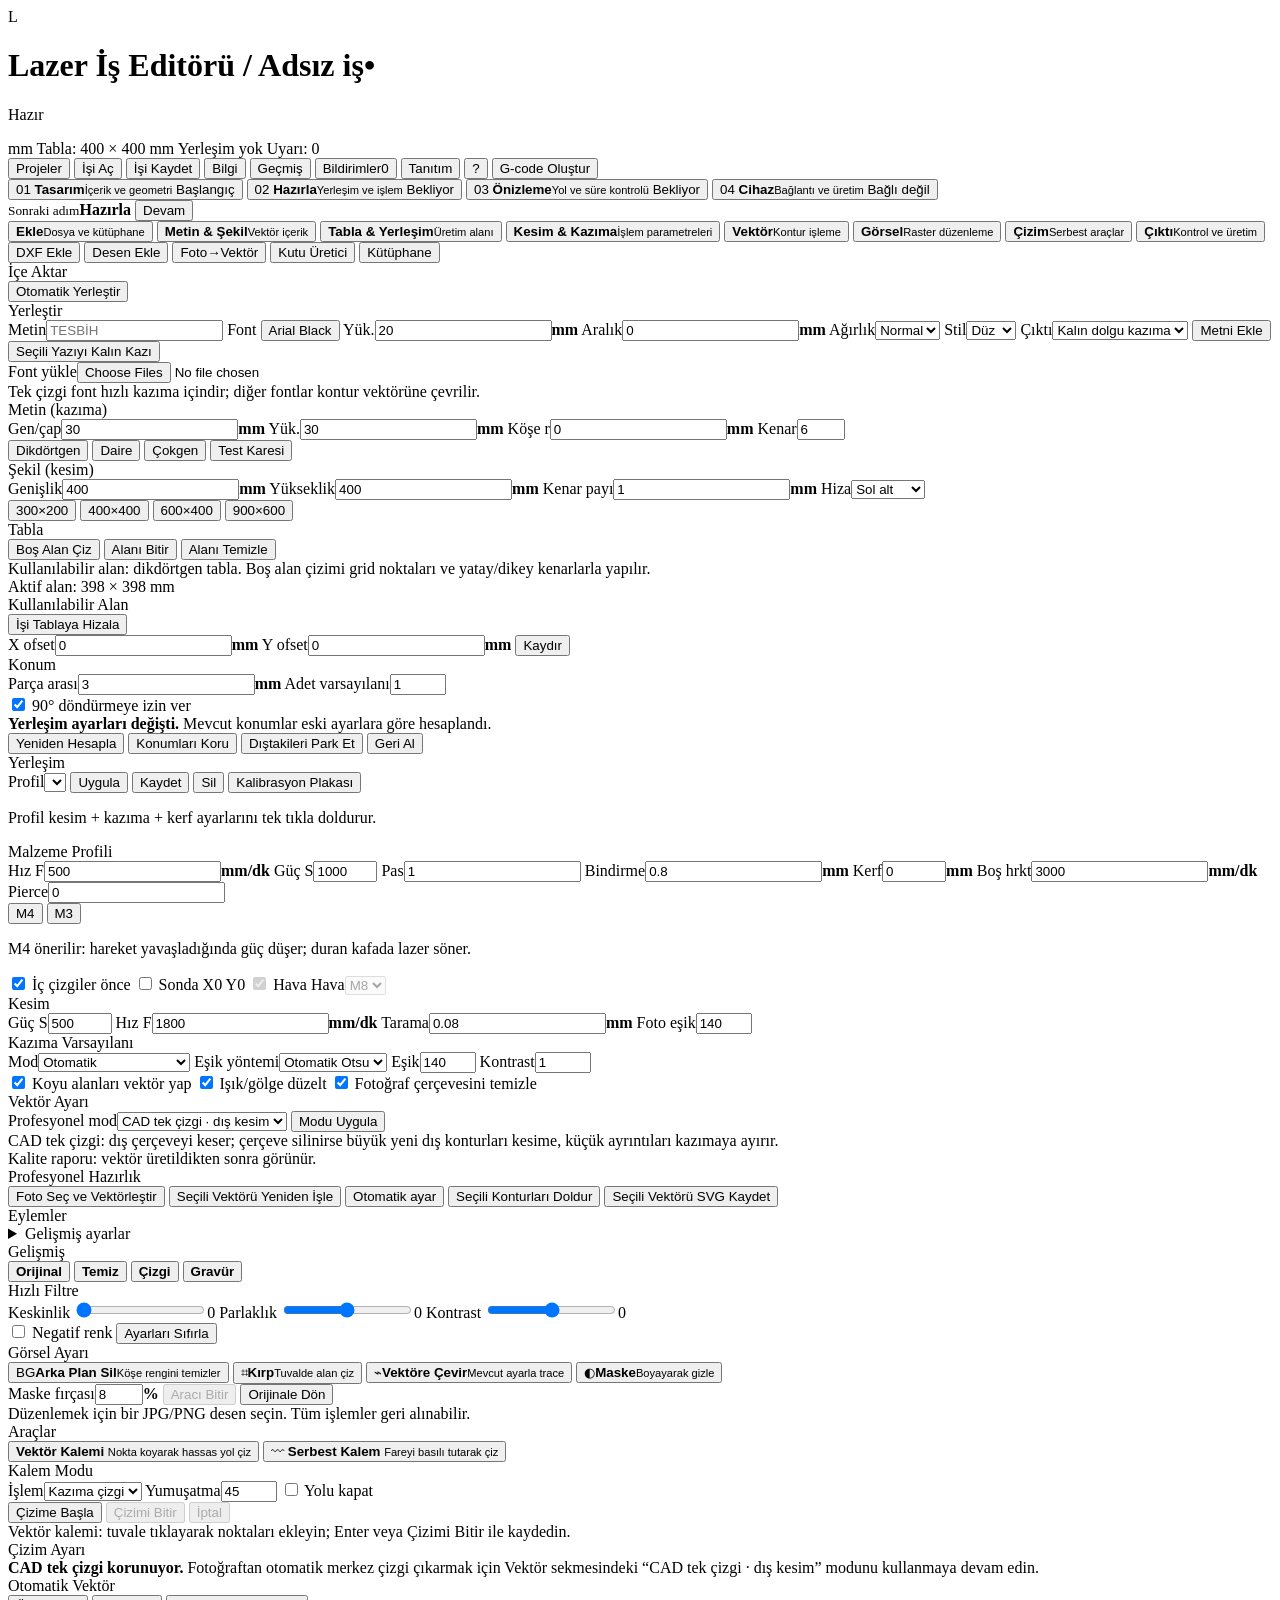
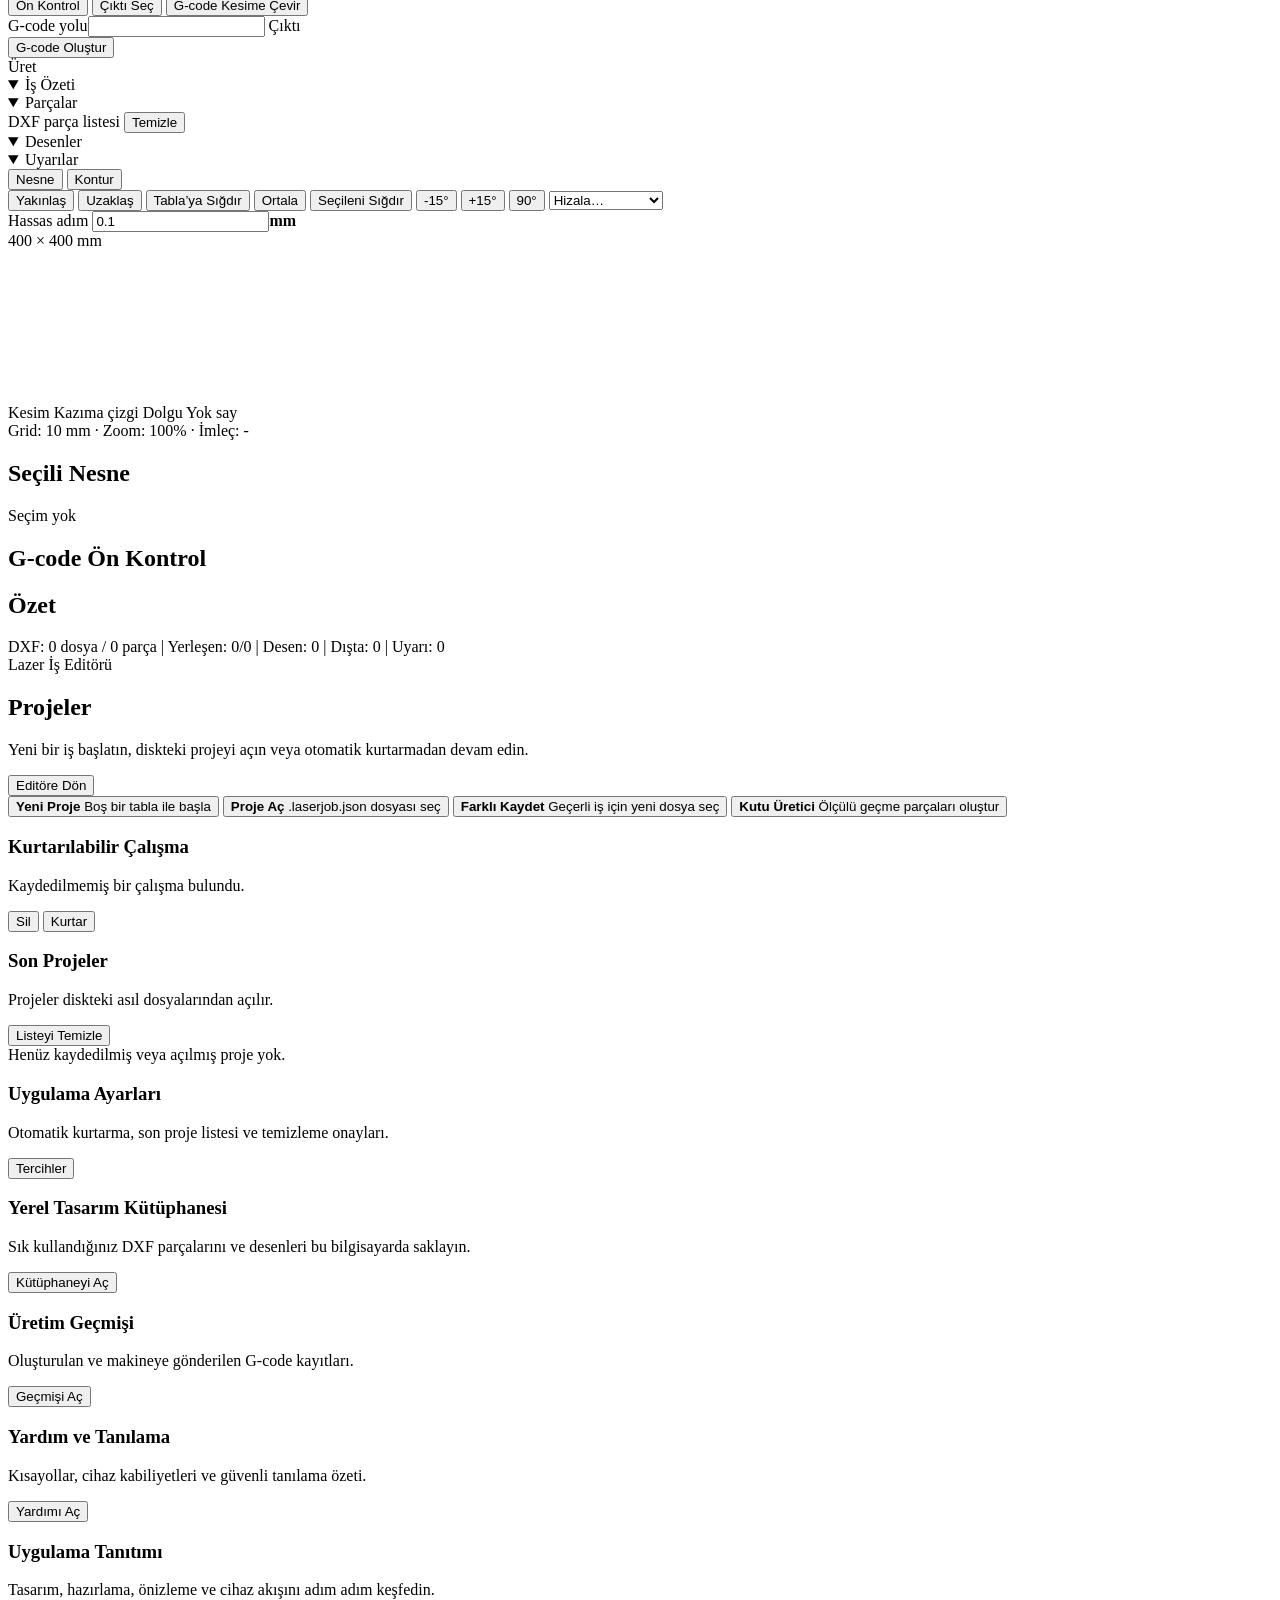
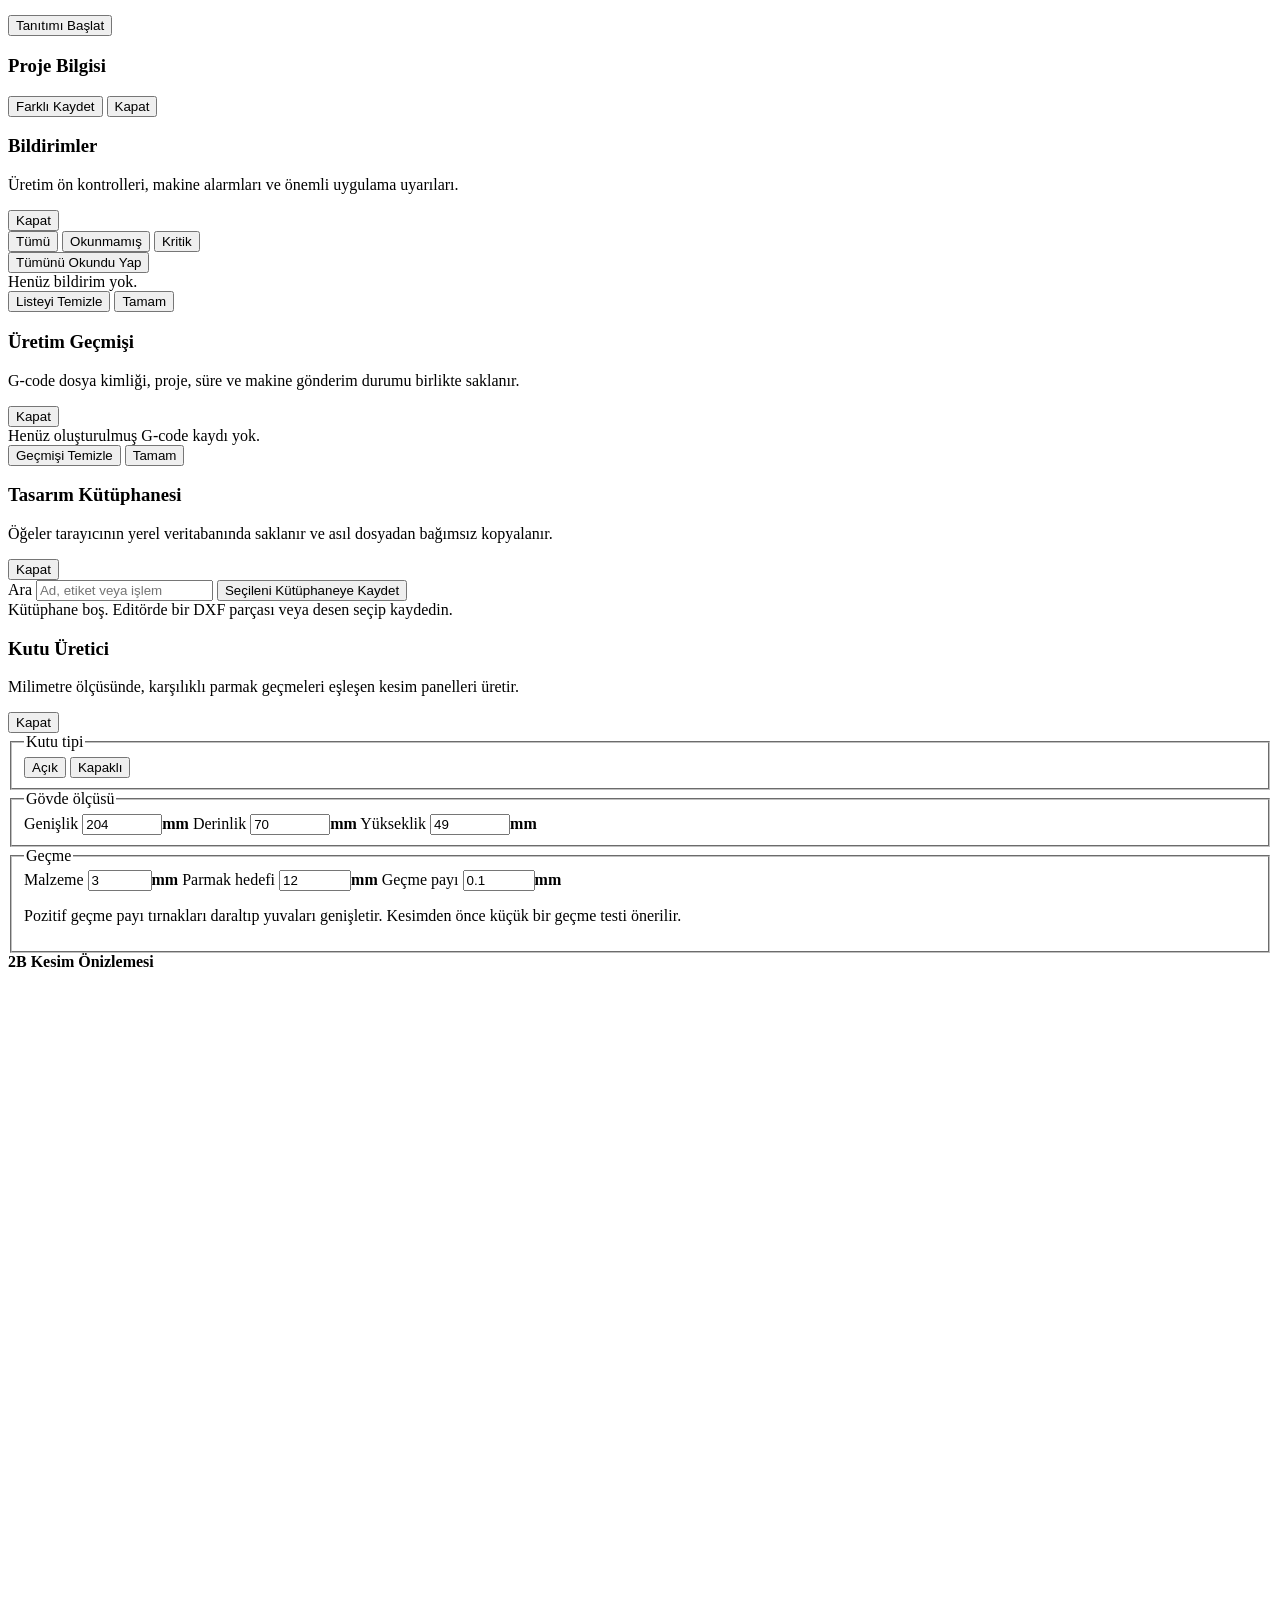
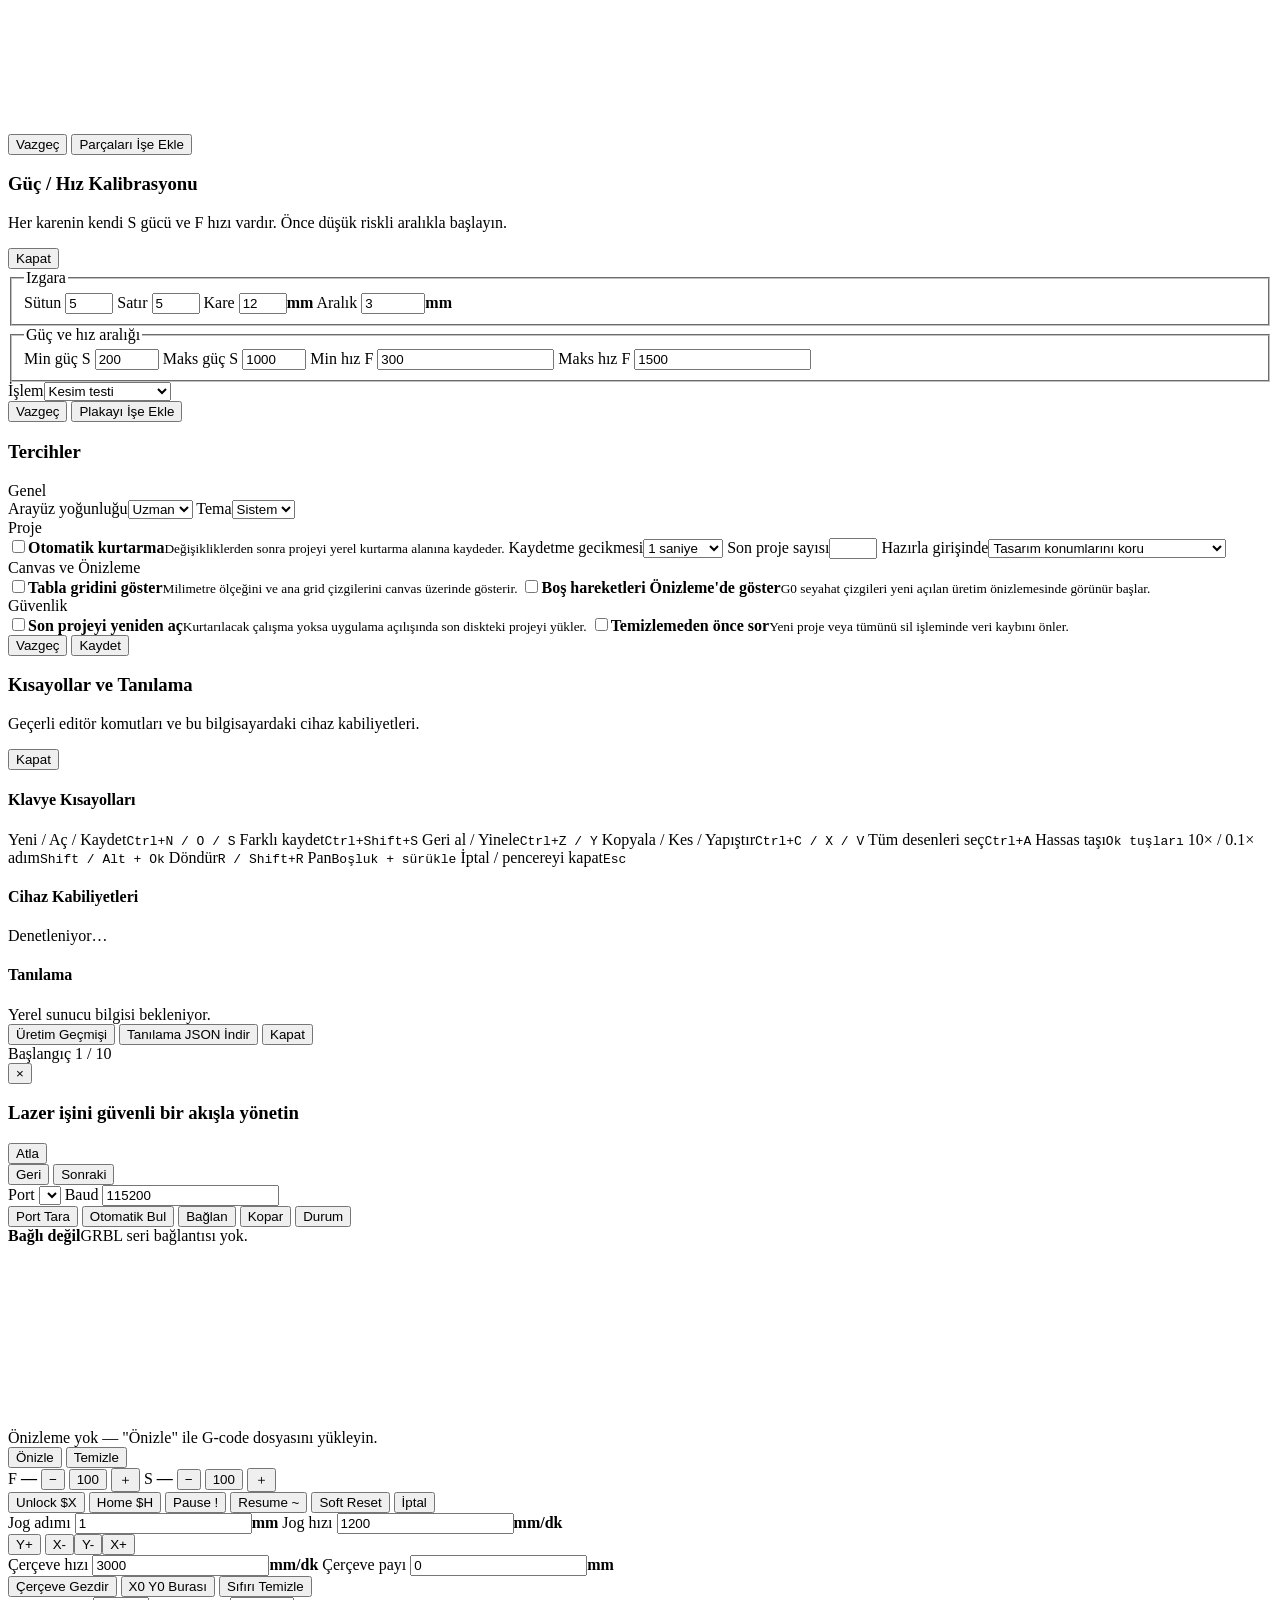
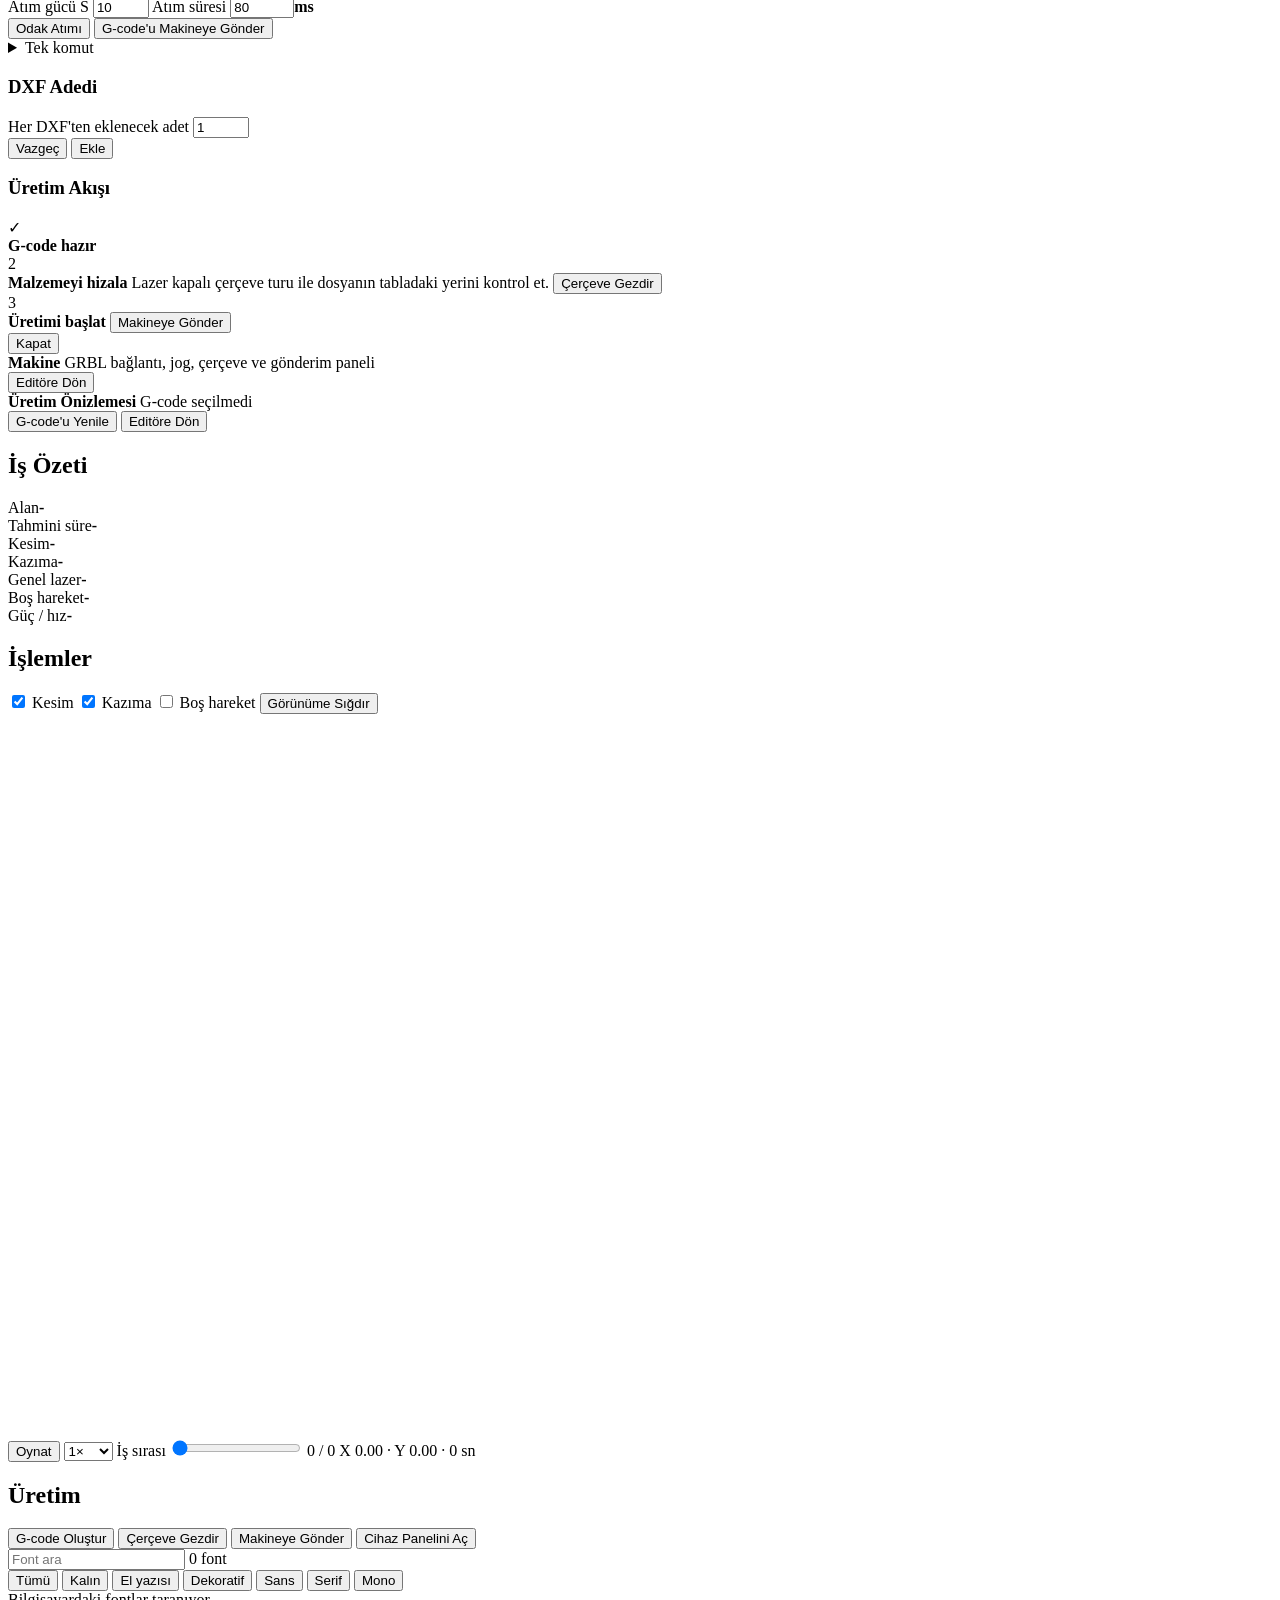
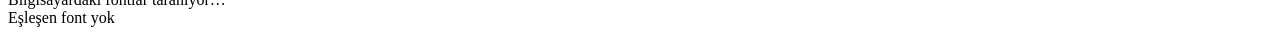
==== commit 3da7ab77: "Improve engraving defaults and ribbon readability" ====
--- a/laser_editor/index.html
+++ b/laser_editor/index.html
@@ -250,12 +250,12 @@
             <span class="ribbon-group-title">Kesim</span>
           </div>
           <div class="ribbon-sep"></div>
-          <div class="ribbon-group">
-            <div class="rib-row">
-              <label class="rib-field">Güç S<input id="engravePower" type="number" value="250" min="0" max="1000" step="10" /></label>
-              <label class="rib-field">Hız F<span class="unit-input"><input id="engraveFeed" type="number" value="1800" min="1" step="50" /><b>mm/dk</b></span></label>
-              <label class="rib-field">Çizgi<span class="unit-input"><input id="lineStep" type="number" value="0.35" min="0.05" step="0.05" /><b>mm</b></span></label>
-              <label class="rib-field">Eşik<input id="threshold" type="number" value="140" min="0" max="255" step="1" /></label>
+          <div class="ribbon-group engrave-defaults-group">
+            <div class="rib-row">
+              <label class="rib-field engrave-power-field">Güç S<input id="engravePower" type="number" value="500" min="0" max="1000" step="10" /></label>
+              <label class="rib-field engrave-speed-field">Hız F<span class="unit-input"><input id="engraveFeed" type="number" value="1800" min="1" step="50" /><b>mm/dk</b></span></label>
+              <label class="rib-field engrave-step-field" title="Dolgulu kazımada iki tarama çizgisi arasındaki mesafe. Küçüldükçe dolgu koyulaşır.">Tarama<span class="unit-input"><input id="lineStep" type="number" value="0.08" min="0.05" step="0.01" /><b>mm</b></span></label>
+              <label class="rib-field engrave-threshold-field" title="Yalnızca fotoğraf ve raster kazımada açık/koyu ayrımını etkiler.">Foto eşik<input id="threshold" type="number" value="140" min="0" max="255" step="1" /></label>
             </div>
             <span class="ribbon-group-title">Kazıma Varsayılanı</span>
           </div>
@@ -472,7 +472,7 @@
           <div class="canvas-toolbar">
             <div class="tool-group">
               <div id="canvasSelectionMode" class="selection-mode-switch" role="group" aria-label="Tuval seçim modu">
-                <button id="selectToolBtn" type="button" data-selection-mode="object" class="active" aria-pressed="true" title="Metin, SVG, görsel ve DXF parçalarını tek nesne olarak seçer">Nesne</button>
+                <button id="selectToolBtn" type="button" data-selection-mode="object" class="active" aria-pressed="true" title="Metin, SVG, görsel ve DXF parçalarını tek nesne olarak seçer. Üst üste nesnelerde Alt+tık diğer nesneye geçer.">Nesne</button>
                 <button id="contourSelectToolBtn" type="button" data-selection-mode="contour" aria-pressed="false" title="Vektörün içindeki tek tek konturları seçer">Kontur</button>
               </div>
               <button id="zoomInBtn">Yakınlaş</button>
@@ -1097,6 +1097,8 @@
     <script src="/static/product_tour.js?v=20260716-product-tour-v2"></script>
     <script src="/static/packing.js?v=20260710-compact-pack"></script>
     <script src="/static/vector_edit.js?v=20260716-thick-text-v1"></script>
-    <script src="/static/app.js?v=20260716-text-fill-v3"></script>
+    <script src="/static/canvas_selection.js?v=20260716-object-hit-v1"></script>
+    <script src="/static/text_geometry.js?v=20260716-text-bounds-v1"></script>
+    <script src="/static/app.js?v=20260716-engrave-defaults-v1"></script>
   </body>
 </html>
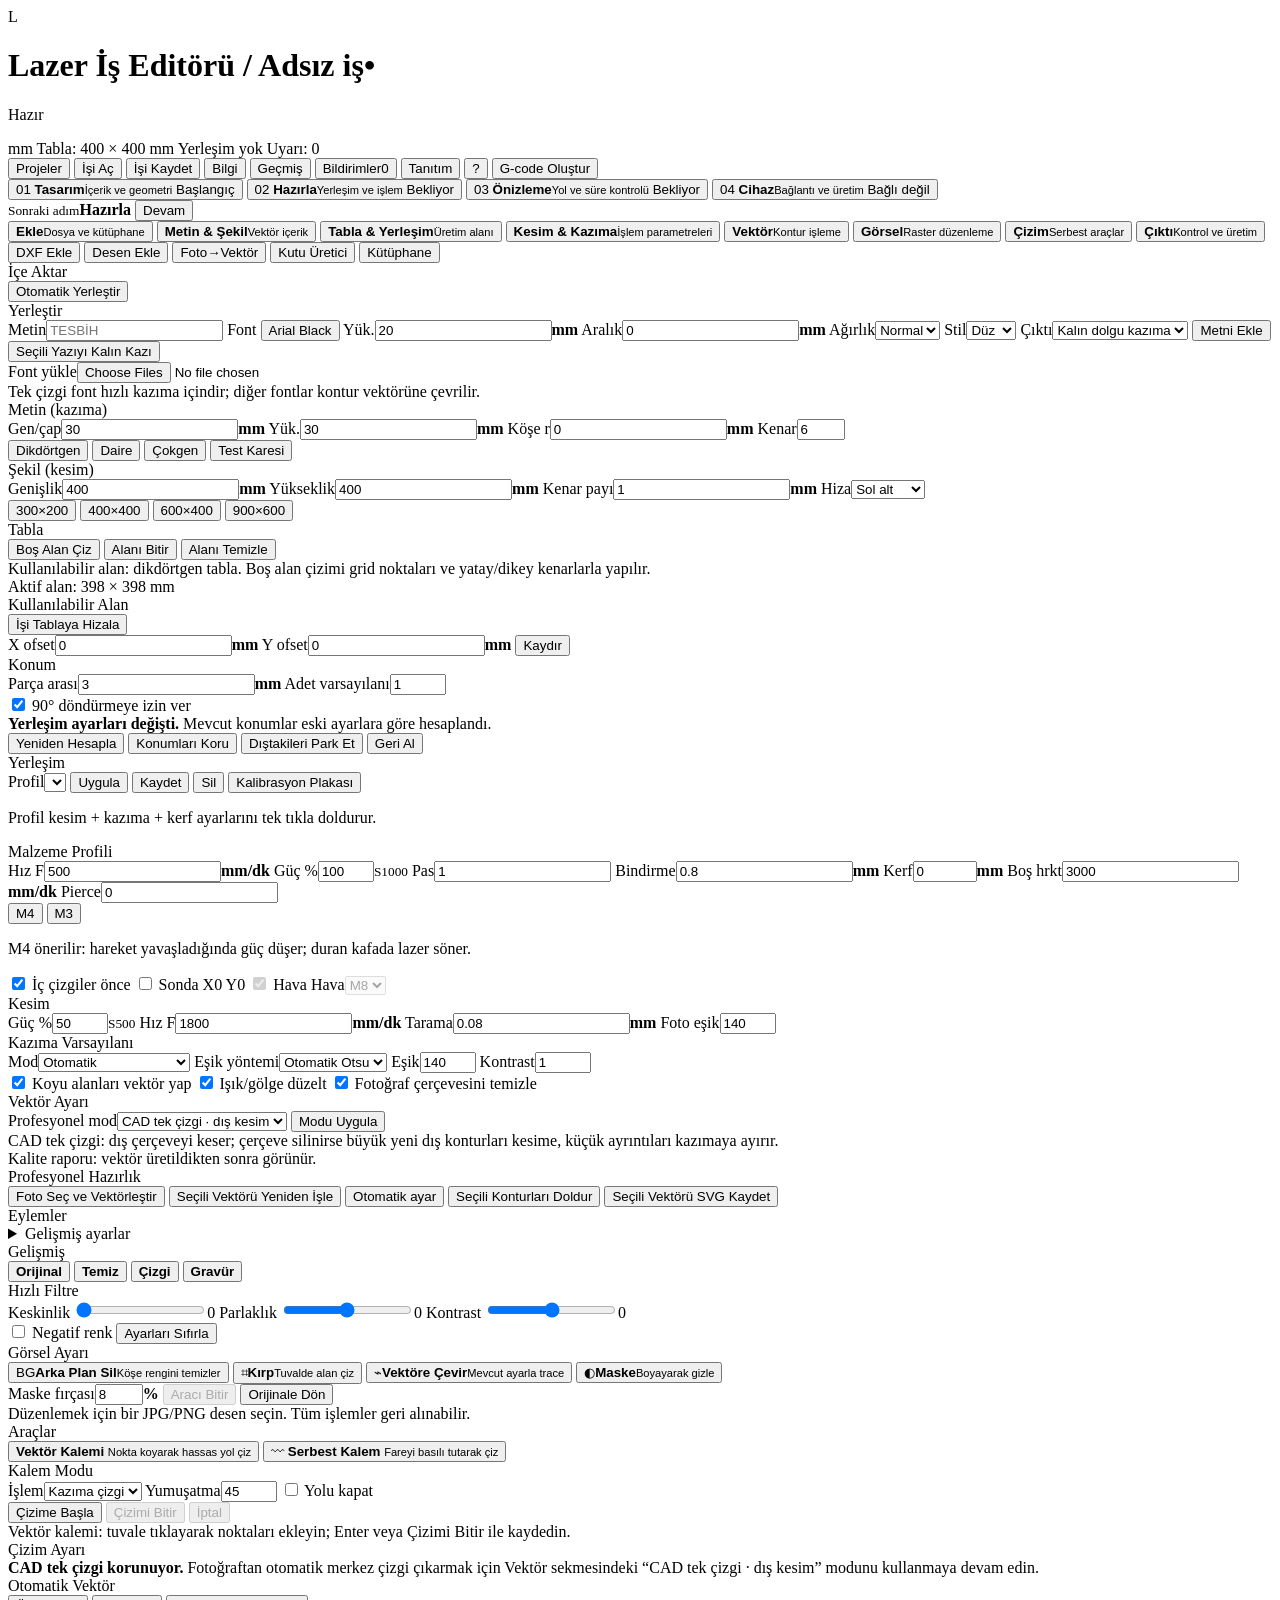
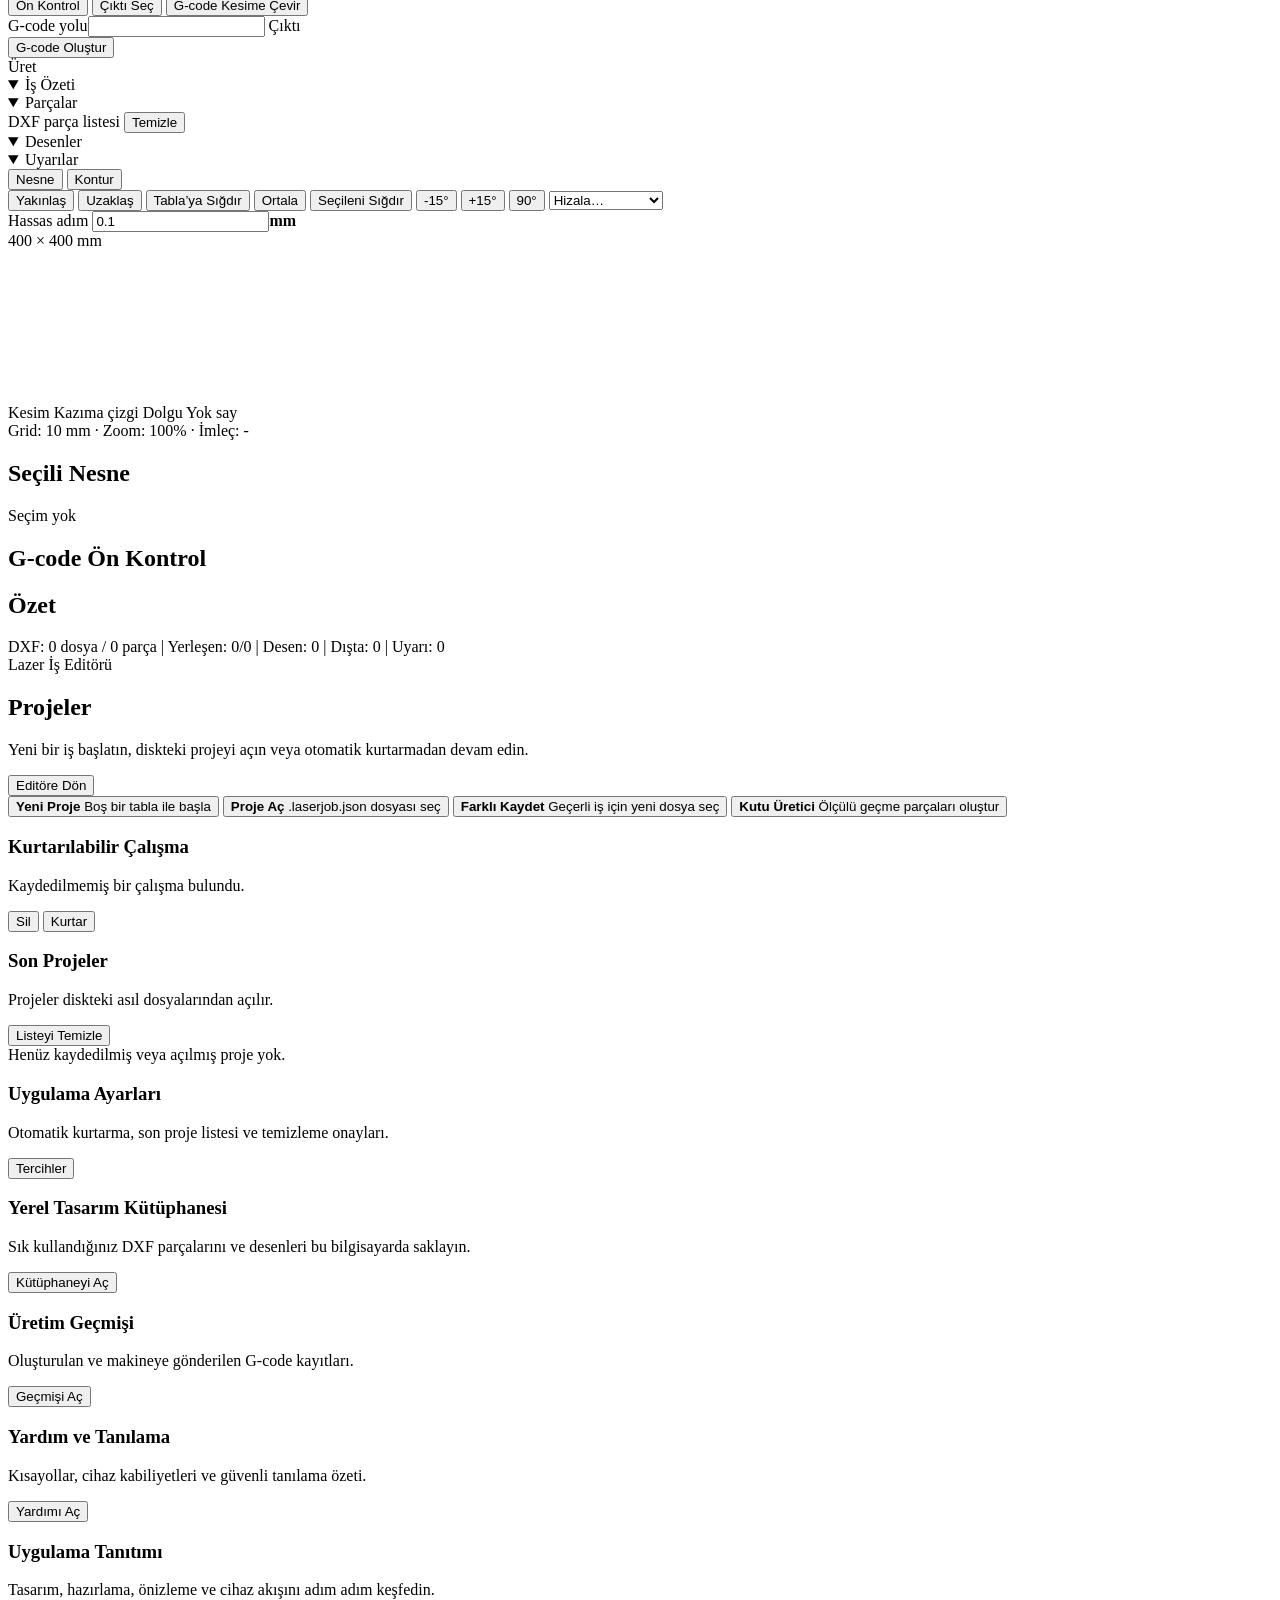
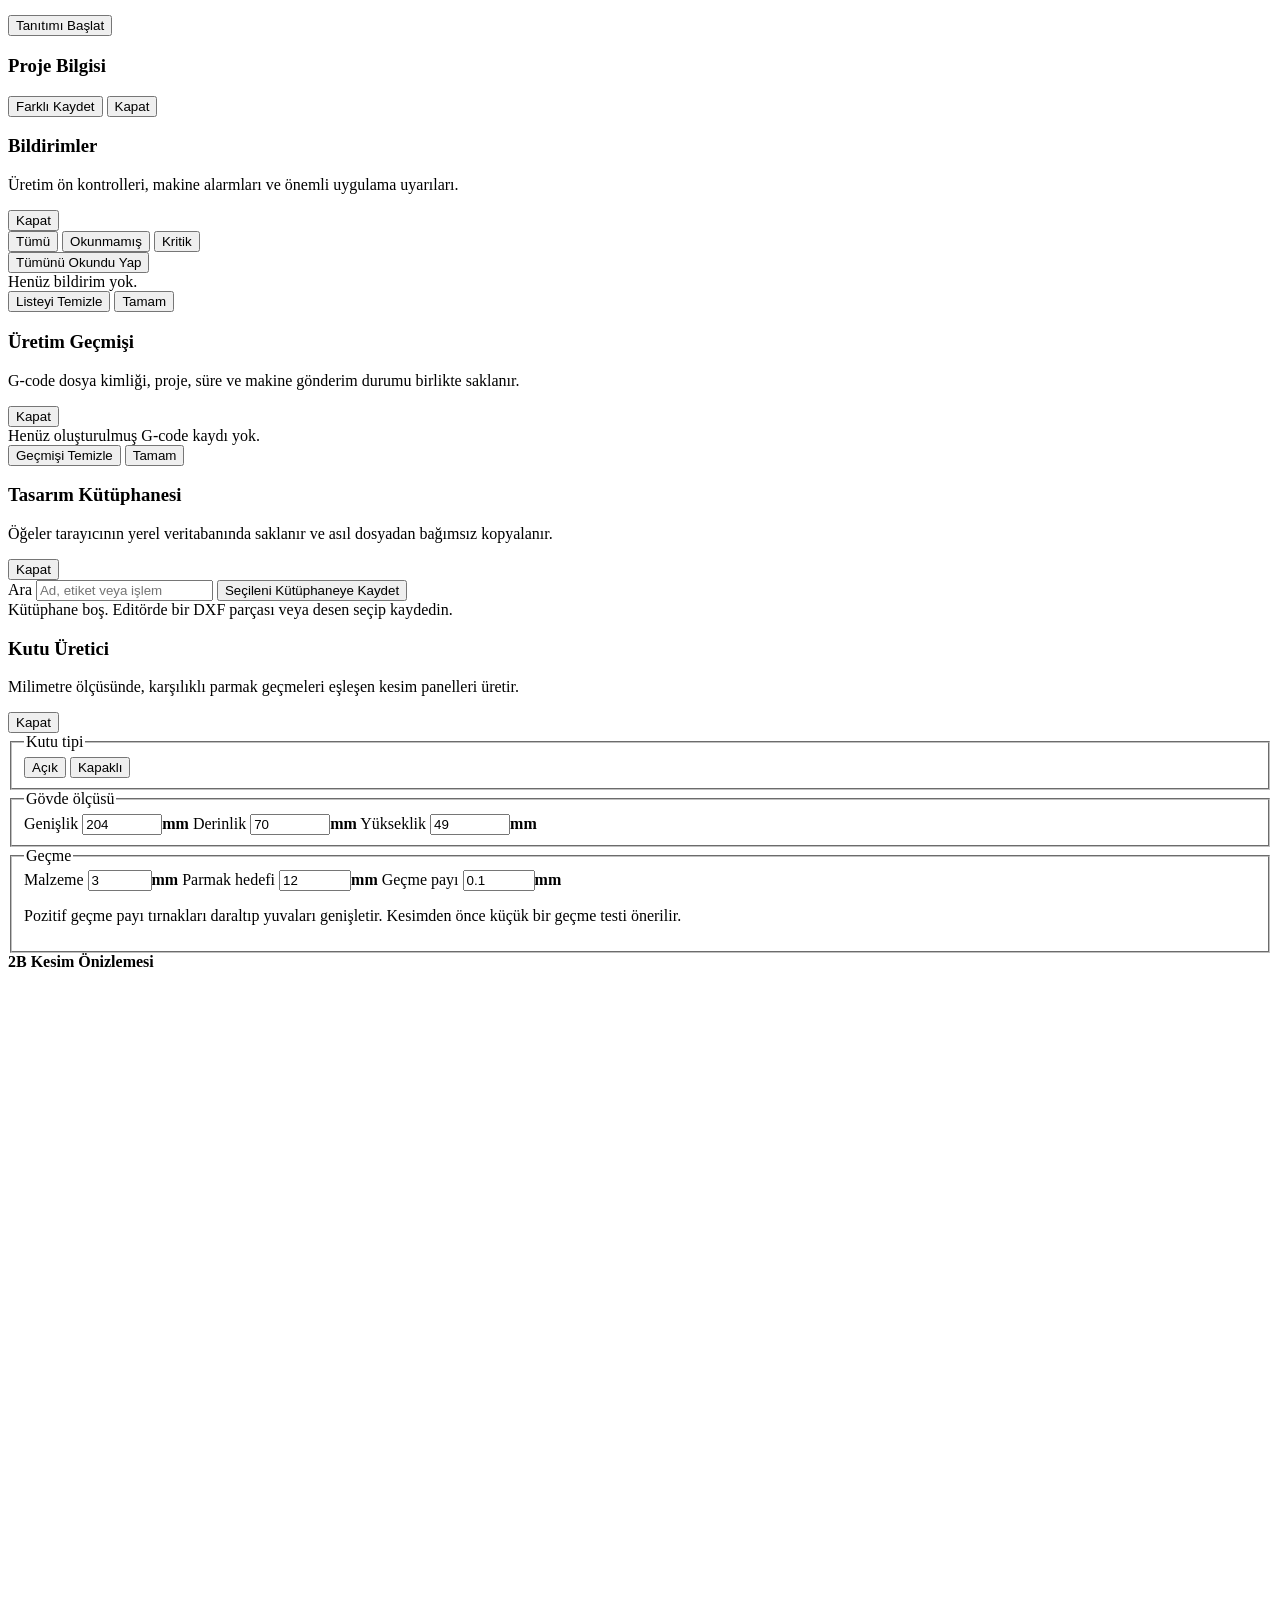
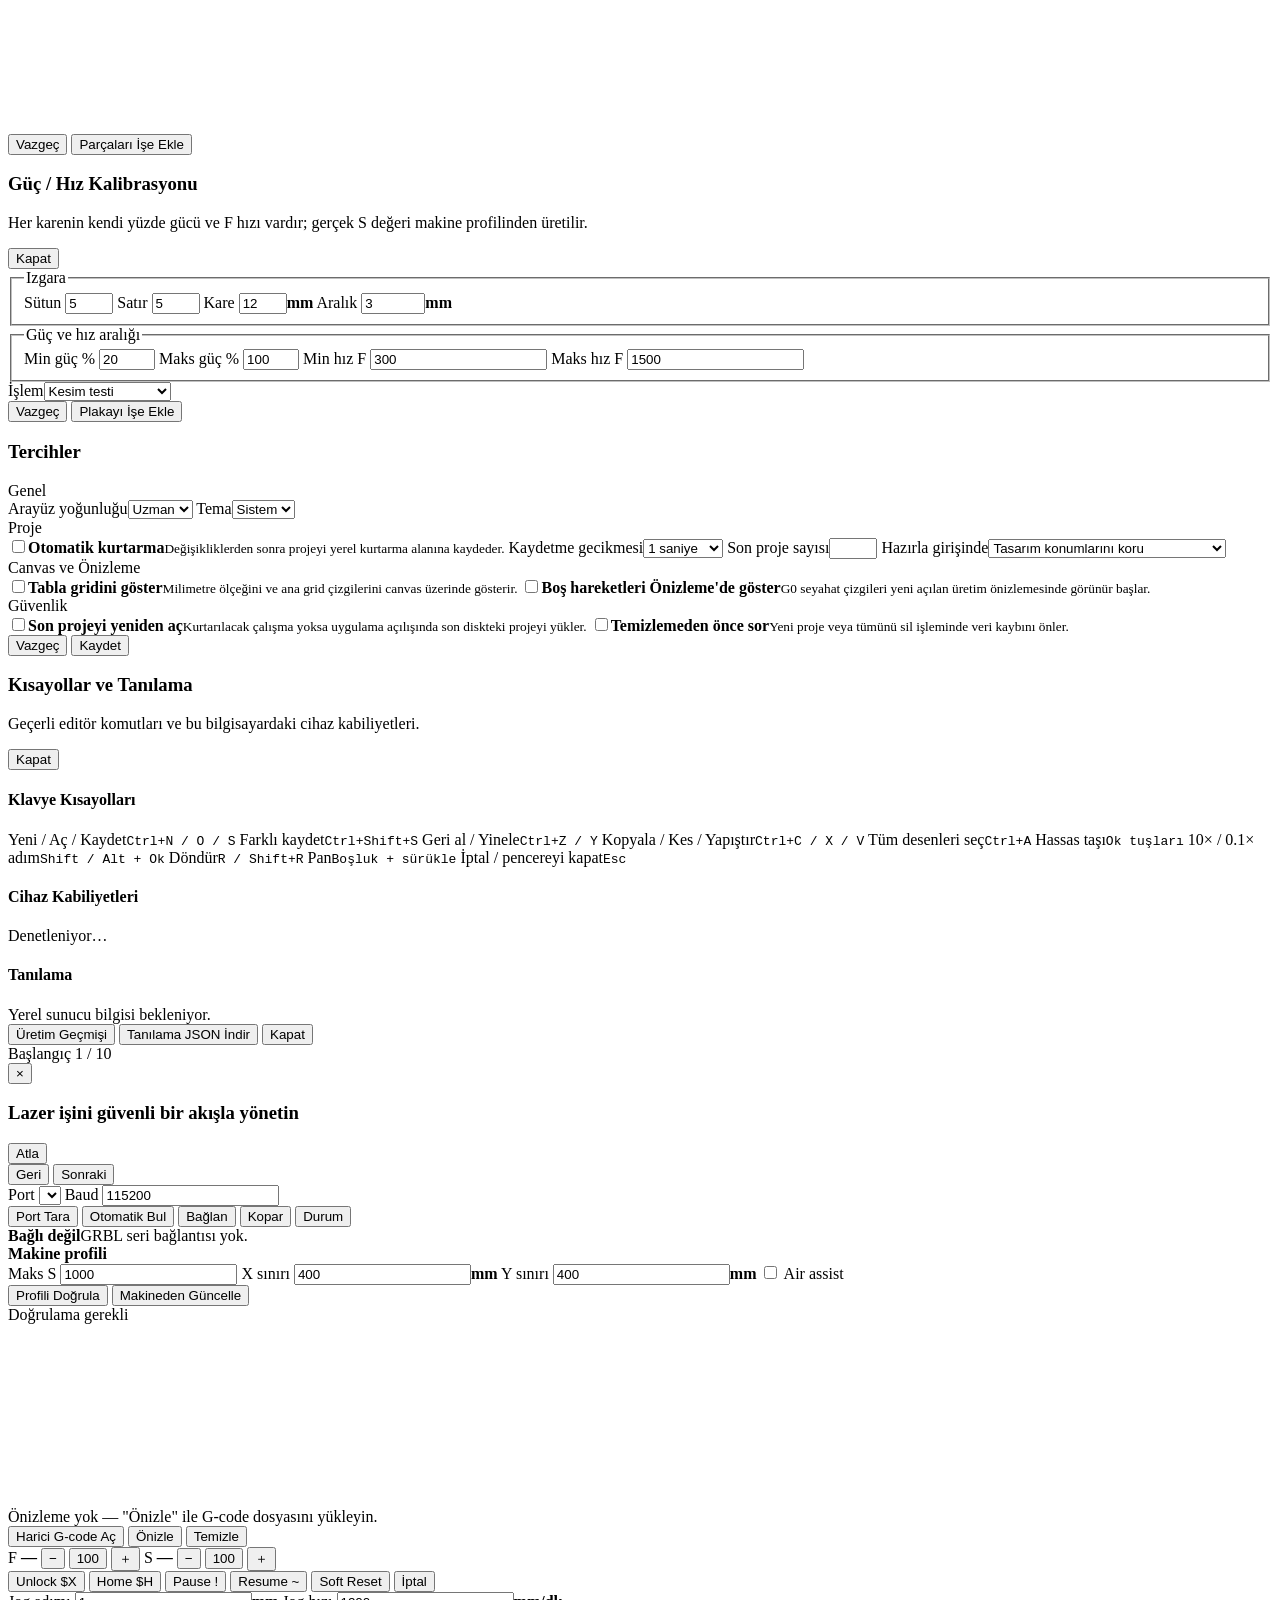
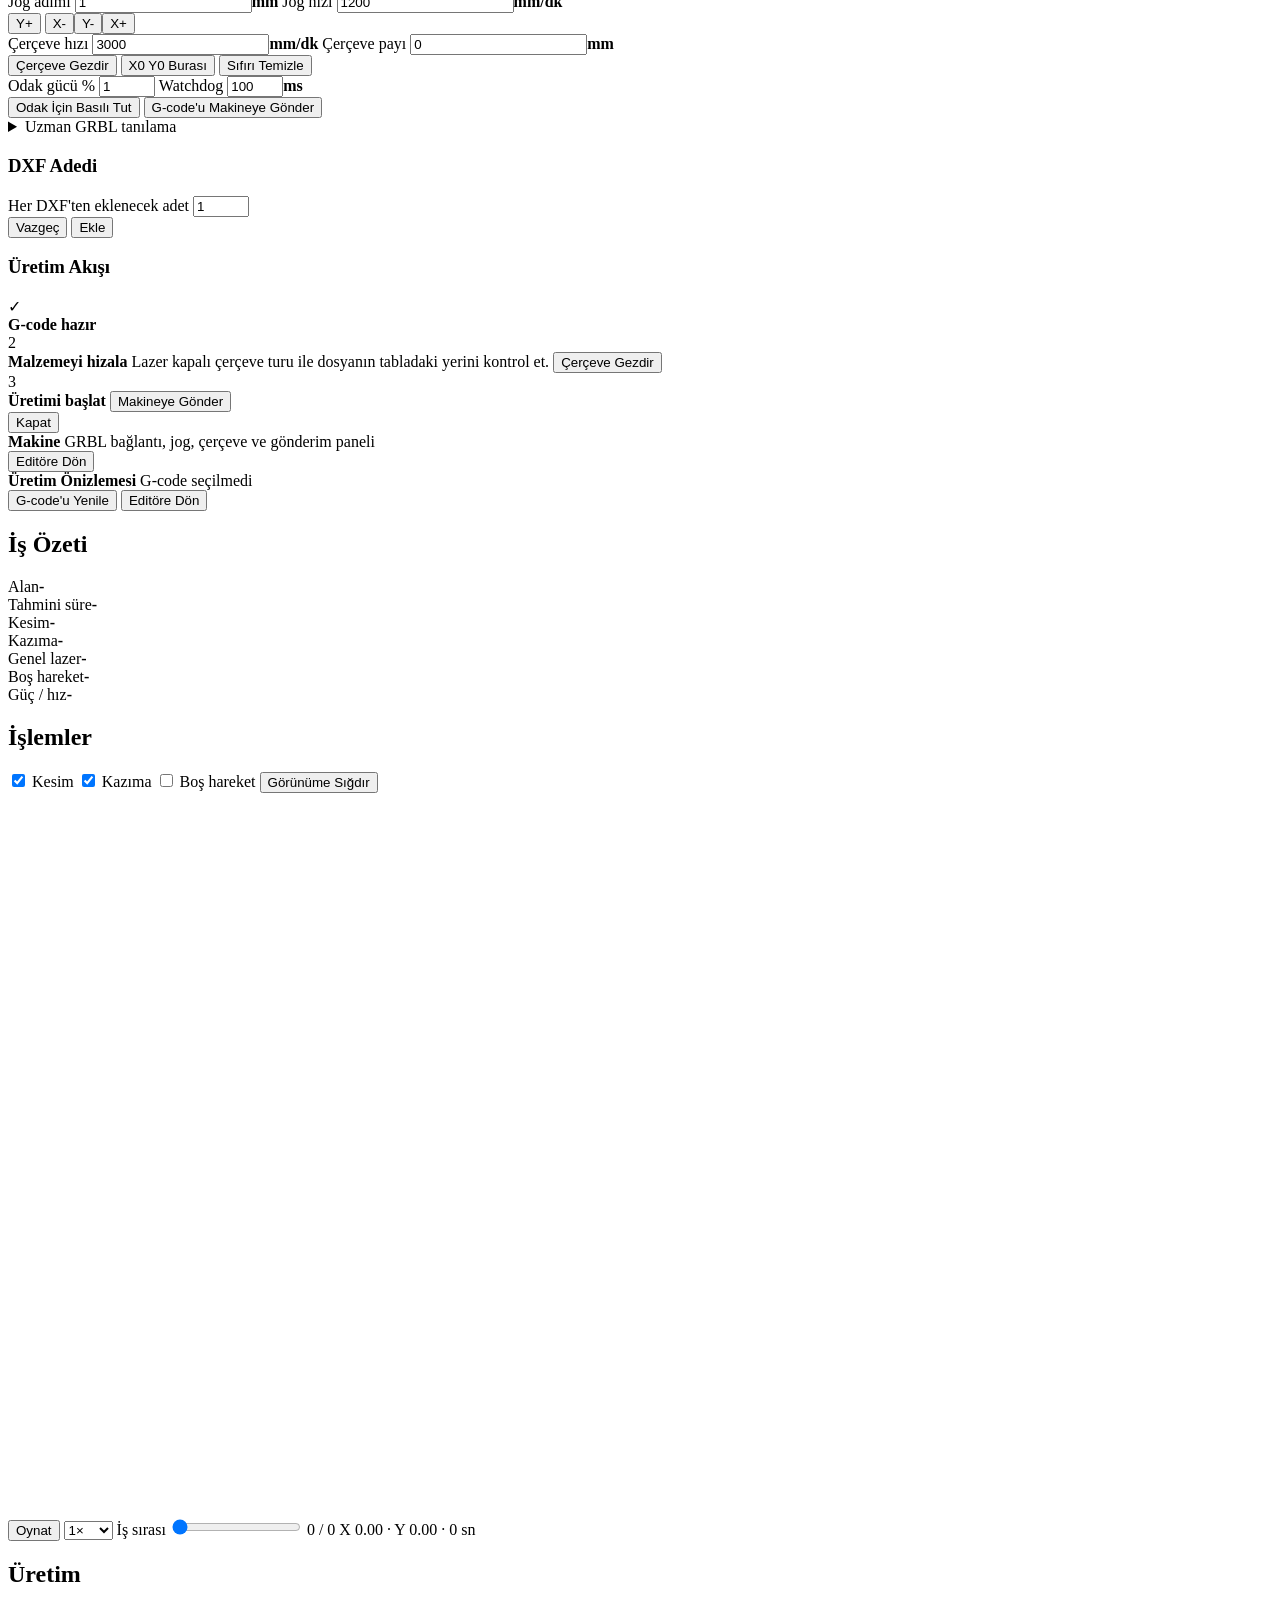
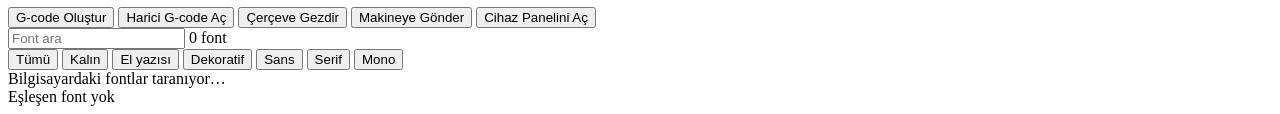
==== commit 150b7a8d: "Close machine production release blockers" ====
--- a/laser_editor/index.html
+++ b/laser_editor/index.html
@@ -3,8 +3,10 @@
   <head>
     <meta charset="utf-8" />
     <meta name="viewport" content="width=device-width, initial-scale=1" />
+    <!-- LASER_APP_BOOTSTRAP -->
     <title>Lazer İş Editörü</title>
-    <link rel="stylesheet" href="/static/style.css?v=20260716-object-selection-v1" />
+    <link rel="icon" href="data:," />
+    <link rel="stylesheet" href="/static/style.css?v=20260717-release-safety-v1" />
   </head>
   <body>
     <div class="app-shell ribbon-shell">
@@ -229,7 +231,7 @@
           <div class="ribbon-group">
             <div class="rib-row">
               <label class="rib-field">Hız F<span class="unit-input"><input id="cutFeed" type="number" value="500" min="1" step="10" /><b>mm/dk</b></span></label>
-              <label class="rib-field">Güç S<input id="cutPower" type="number" value="1000" min="0" max="1000" step="10" /></label>
+              <label class="rib-field">Güç %<input id="cutPower" type="number" value="100" min="0" max="100" step="1" /><small id="cutPowerMachineValue">S1000</small></label>
               <label class="rib-field">Pas<input id="passes" type="number" value="1" min="1" step="1" /></label>
               <label class="rib-field">Bindirme<span class="unit-input"><input id="overcut" type="number" value="0.8" min="0" step="0.1" /><b>mm</b></span></label>
               <label class="rib-field">Kerf<span class="unit-input"><input id="kerf" type="number" value="0" min="0" max="1" step="0.05" /><b>mm</b></span></label>
@@ -252,7 +254,7 @@
           <div class="ribbon-sep"></div>
           <div class="ribbon-group engrave-defaults-group">
             <div class="rib-row">
-              <label class="rib-field engrave-power-field">Güç S<input id="engravePower" type="number" value="500" min="0" max="1000" step="10" /></label>
+              <label class="rib-field engrave-power-field">Güç %<input id="engravePower" type="number" value="50" min="0" max="100" step="1" /><small id="engravePowerMachineValue">S500</small></label>
               <label class="rib-field engrave-speed-field">Hız F<span class="unit-input"><input id="engraveFeed" type="number" value="1800" min="1" step="50" /><b>mm/dk</b></span></label>
               <label class="rib-field engrave-step-field" title="Dolgulu kazımada iki tarama çizgisi arasındaki mesafe. Küçüldükçe dolgu koyulaşır.">Tarama<span class="unit-input"><input id="lineStep" type="number" value="0.08" min="0.05" step="0.01" /><b>mm</b></span></label>
               <label class="rib-field engrave-threshold-field" title="Yalnızca fotoğraf ve raster kazımada açık/koyu ayrımını etkiler.">Foto eşik<input id="threshold" type="number" value="140" min="0" max="255" step="1" /></label>
@@ -432,7 +434,7 @@
               <button id="chooseOutputBtn">Çıktı Seç</button>
               <button id="convertOutputToCutBtn">G-code Kesime Çevir</button>
             </div>
-            <label class="rib-field wide">G-code yolu<input id="outputPath" type="text" /></label>
+            <label class="rib-field wide">G-code yolu<input id="outputPath" type="text" readonly /></label>
             <span class="ribbon-group-title">Çıktı</span>
           </div>
           <div class="ribbon-sep"></div>
@@ -737,7 +739,7 @@
         <div class="flow-backdrop" data-calibration-close></div>
         <form id="calibrationForm" class="flow-card calibration-card">
           <header class="activity-header">
-            <div><h3 id="calibrationTitle">Güç / Hız Kalibrasyonu</h3><p>Her karenin kendi S gücü ve F hızı vardır. Önce düşük riskli aralıkla başlayın.</p></div>
+            <div><h3 id="calibrationTitle">Güç / Hız Kalibrasyonu</h3><p>Her karenin kendi yüzde gücü ve F hızı vardır; gerçek S değeri makine profilinden üretilir.</p></div>
             <button type="button" data-calibration-close>Kapat</button>
           </header>
           <div class="calibration-body">
@@ -753,8 +755,8 @@
             <fieldset>
               <legend>Güç ve hız aralığı</legend>
               <div class="calibration-grid-fields">
-                <label>Min güç S <input id="calibrationMinPower" type="number" min="0" max="1000" value="200" step="10" /></label>
-                <label>Maks güç S <input id="calibrationMaxPower" type="number" min="0" max="1000" value="1000" step="10" /></label>
+                <label>Min güç % <input id="calibrationMinPower" type="number" min="0" max="100" value="20" step="1" /></label>
+                <label>Maks güç % <input id="calibrationMaxPower" type="number" min="0" max="100" value="100" step="1" /></label>
                 <label>Min hız F <input id="calibrationMinFeed" type="number" min="1" value="300" step="50" /></label>
                 <label>Maks hız F <input id="calibrationMaxFeed" type="number" min="1" value="1500" step="50" /></label>
               </div>
@@ -880,11 +882,27 @@
           <div id="machineStatusBox" class="state-card machine-status">
             <strong>Bağlı değil</strong><span>GRBL seri bağlantısı yok.</span>
           </div>
+          <div id="machineProfileCard" class="state-card machine-profile-card">
+            <strong>Makine profili</strong>
+            <div class="form-grid">
+              <label>Maks S <input id="machineProfileMaxS" type="number" min="1" step="1" value="1000" /></label>
+              <label>X sınırı <span class="unit-input"><input id="machineProfileTravelX" type="number" min="1" step="1" value="400" /><b>mm</b></span></label>
+              <label>Y sınırı <span class="unit-input"><input id="machineProfileTravelY" type="number" min="1" step="1" value="400" /><b>mm</b></span></label>
+              <label class="checkline"><input id="machineProfileAirAssist" type="checkbox" /> Air assist</label>
+            </div>
+            <div class="button-grid">
+              <button id="verifyMachineProfileBtn" class="primary">Profili Doğrula</button>
+              <button id="syncMachineProfileBtn">Makineden Güncelle</button>
+            </div>
+            <div id="machineSettingValidation" class="machine-setting-validation" aria-live="polite"></div>
+            <span id="machineProfileStatus">Doğrulama gerekli</span>
+          </div>
           <div class="machine-preview-wrap">
             <canvas id="machinePreviewCanvas" width="256" height="180"></canvas>
             <div id="machinePreviewInfo" class="machine-preview-info">Önizleme yok — "Önizle" ile G-code dosyasını yükleyin.</div>
           </div>
           <div class="button-grid">
+            <button id="openExternalGcodeBtn">Harici G-code Aç</button>
             <button id="machinePreviewBtn">Önizle</button>
             <button id="machinePreviewClearBtn">Temizle</button>
           </div>
@@ -924,13 +942,13 @@
             <button id="clearMachineOriginBtn">Sıfırı Temizle</button>
           </div>
           <div class="form-grid offset-grid">
-            <label>Atım gücü S <input id="machinePulsePower" type="number" value="10" min="1" max="200" step="1" /></label>
-            <label>Atım süresi <span class="unit-input"><input id="machinePulseDuration" type="number" value="80" min="1" max="1000" step="10" /><b>ms</b></span></label>
-          </div>
-          <button id="focusPulseBtn" class="wide-action">Odak Atımı</button>
+            <label>Odak gücü % <input id="machinePulsePower" type="number" value="1" min="0.1" max="3" step="0.1" /></label>
+            <label>Watchdog <span class="unit-input"><input id="machinePulseDuration" type="number" value="100" min="10" max="100" step="10" readonly /><b>ms</b></span></label>
+          </div>
+          <button id="focusPulseBtn" class="wide-action">Odak İçin Basılı Tut</button>
           <button id="sendGcodeToMachineBtn" class="wide-action accent">G-code'u Makineye Gönder</button>
           <details class="advanced-settings">
-            <summary>Tek komut</summary>
+            <summary>Uzman GRBL tanılama</summary>
             <div class="machine-command-row">
               <input id="machineCommand" type="text" placeholder="$I" />
               <button id="sendMachineCommandBtn">Gönder</button>
@@ -1059,6 +1077,7 @@
           <aside class="production-preview-actions">
             <h2>Üretim</h2>
             <button id="previewGenerateBtn" class="accent">G-code Oluştur</button>
+            <button id="previewOpenGcodeBtn">Harici G-code Aç</button>
             <button id="previewFrameBtn">Çerçeve Gezdir</button>
             <button id="previewSendBtn" class="primary">Makineye Gönder</button>
             <button id="previewDeviceBtn">Cihaz Panelini Aç</button>
@@ -1087,18 +1106,18 @@
         <div id="textFontEmpty" class="font-menu-empty hidden">Eşleşen font yok</div>
       </div>
     </div>
-    <script src="/static/project_state.js?v=20260716-project-session-v2"></script>
+    <script src="/static/project_state.js?v=20260717-project-v4-v1"></script>
     <script src="/static/geometry.js?v=20260707-ribbon"></script>
     <script src="/static/box_maker.js?v=20260715-box-maker-v1"></script>
     <script src="/static/asset_library.js?v=20260715-library-v1"></script>
     <script src="/static/production_state.js?v=20260716-production-state-v1"></script>
-    <script src="/static/calibration_grid.js?v=20260716-calibration-v1"></script>
+    <script src="/static/calibration_grid.js?v=20260717-percent-power-v1"></script>
     <script src="/static/selection_layout.js?v=20260716-selection-layout-v1"></script>
-    <script src="/static/product_tour.js?v=20260716-product-tour-v2"></script>
+    <script src="/static/product_tour.js?v=20260717-product-tour-v3"></script>
     <script src="/static/packing.js?v=20260710-compact-pack"></script>
     <script src="/static/vector_edit.js?v=20260716-thick-text-v1"></script>
     <script src="/static/canvas_selection.js?v=20260716-object-hit-v1"></script>
     <script src="/static/text_geometry.js?v=20260716-text-bounds-v1"></script>
-    <script src="/static/app.js?v=20260716-engrave-defaults-v1"></script>
+    <script src="/static/app.js?v=20260717-release-safety-v1"></script>
   </body>
 </html>
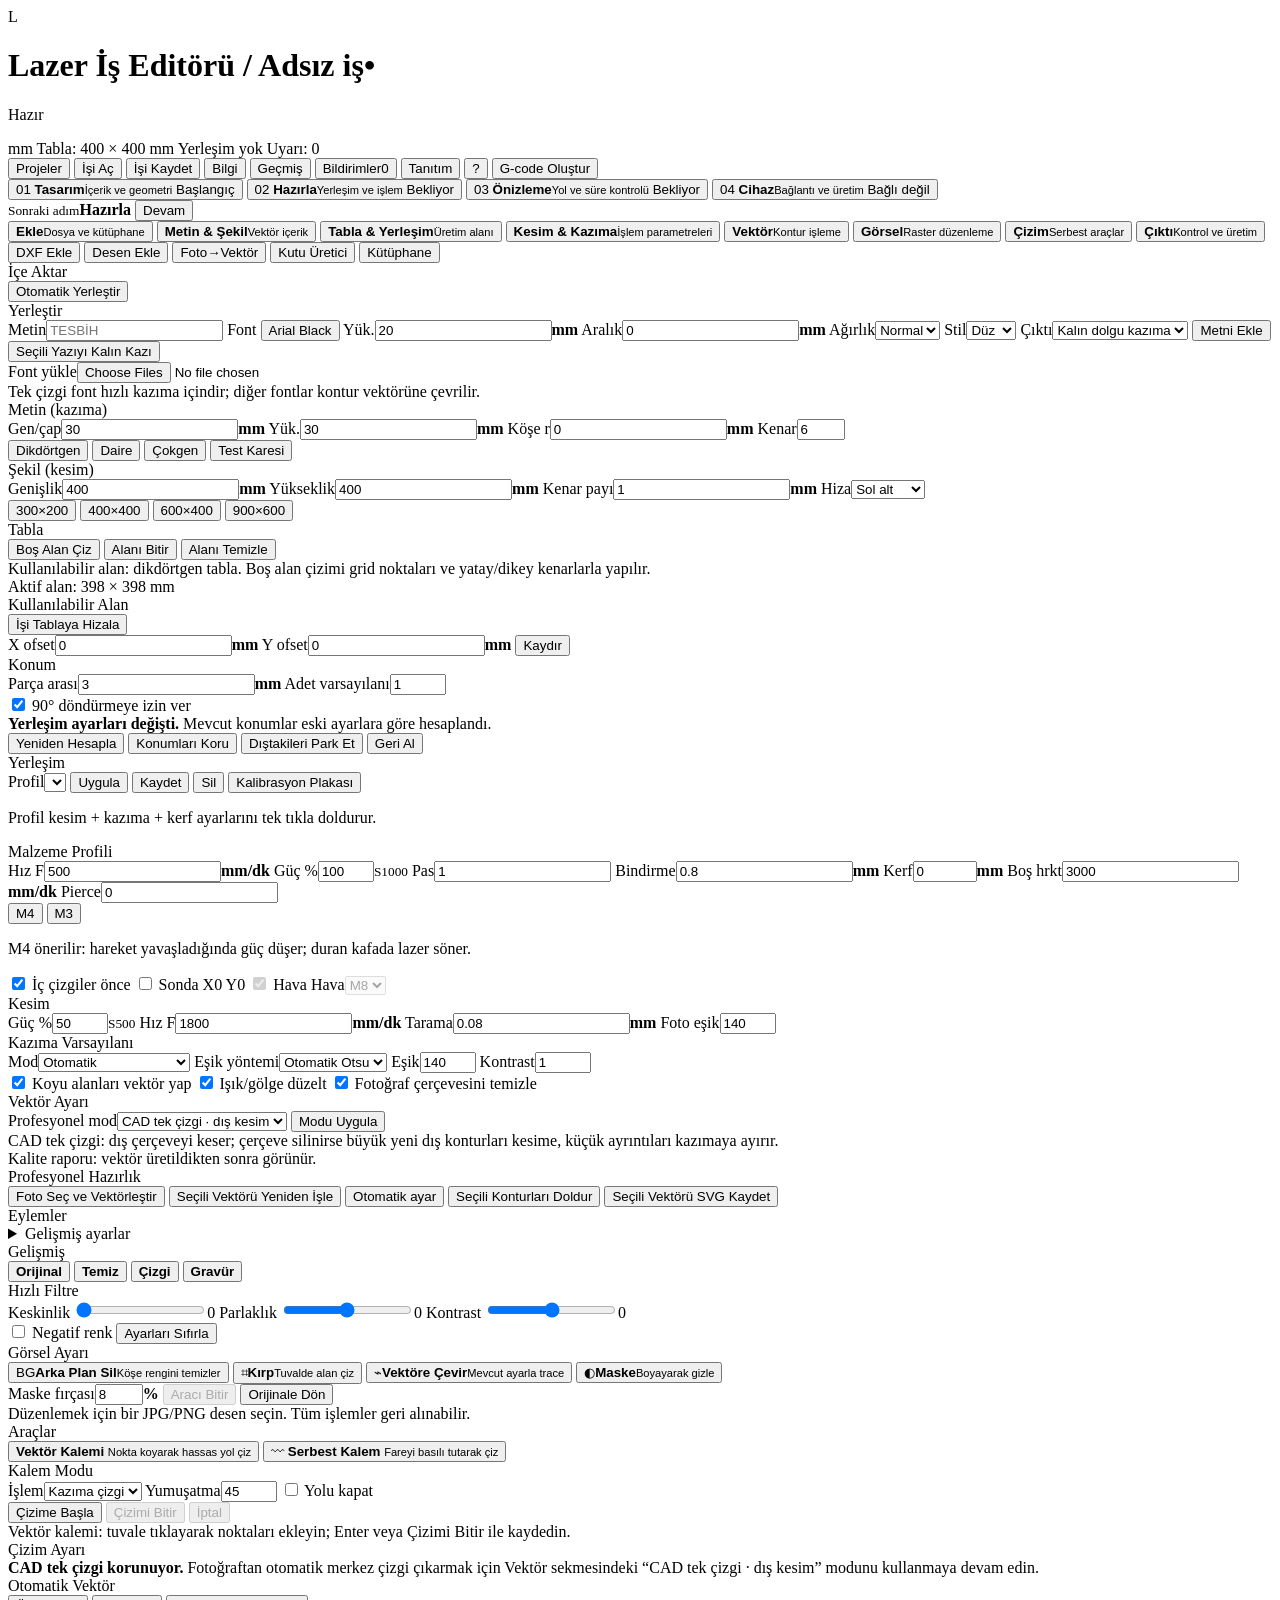
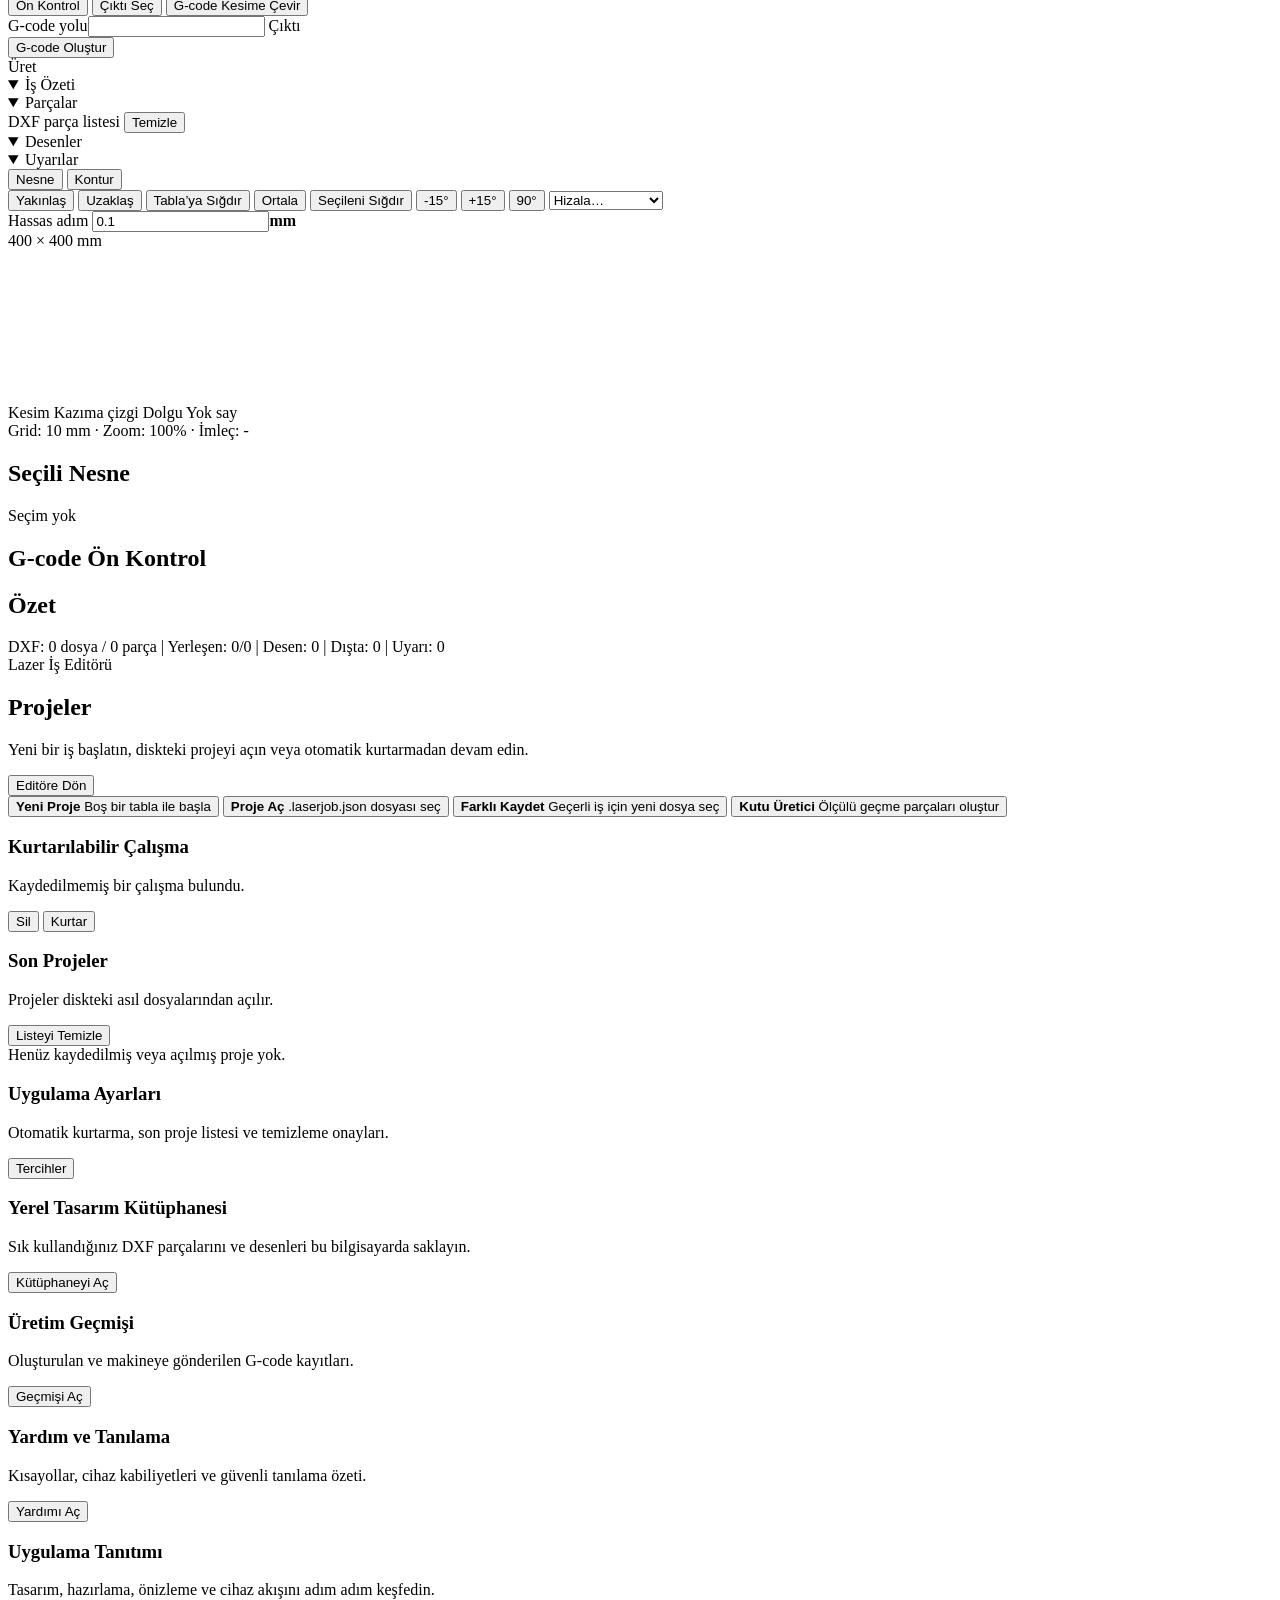
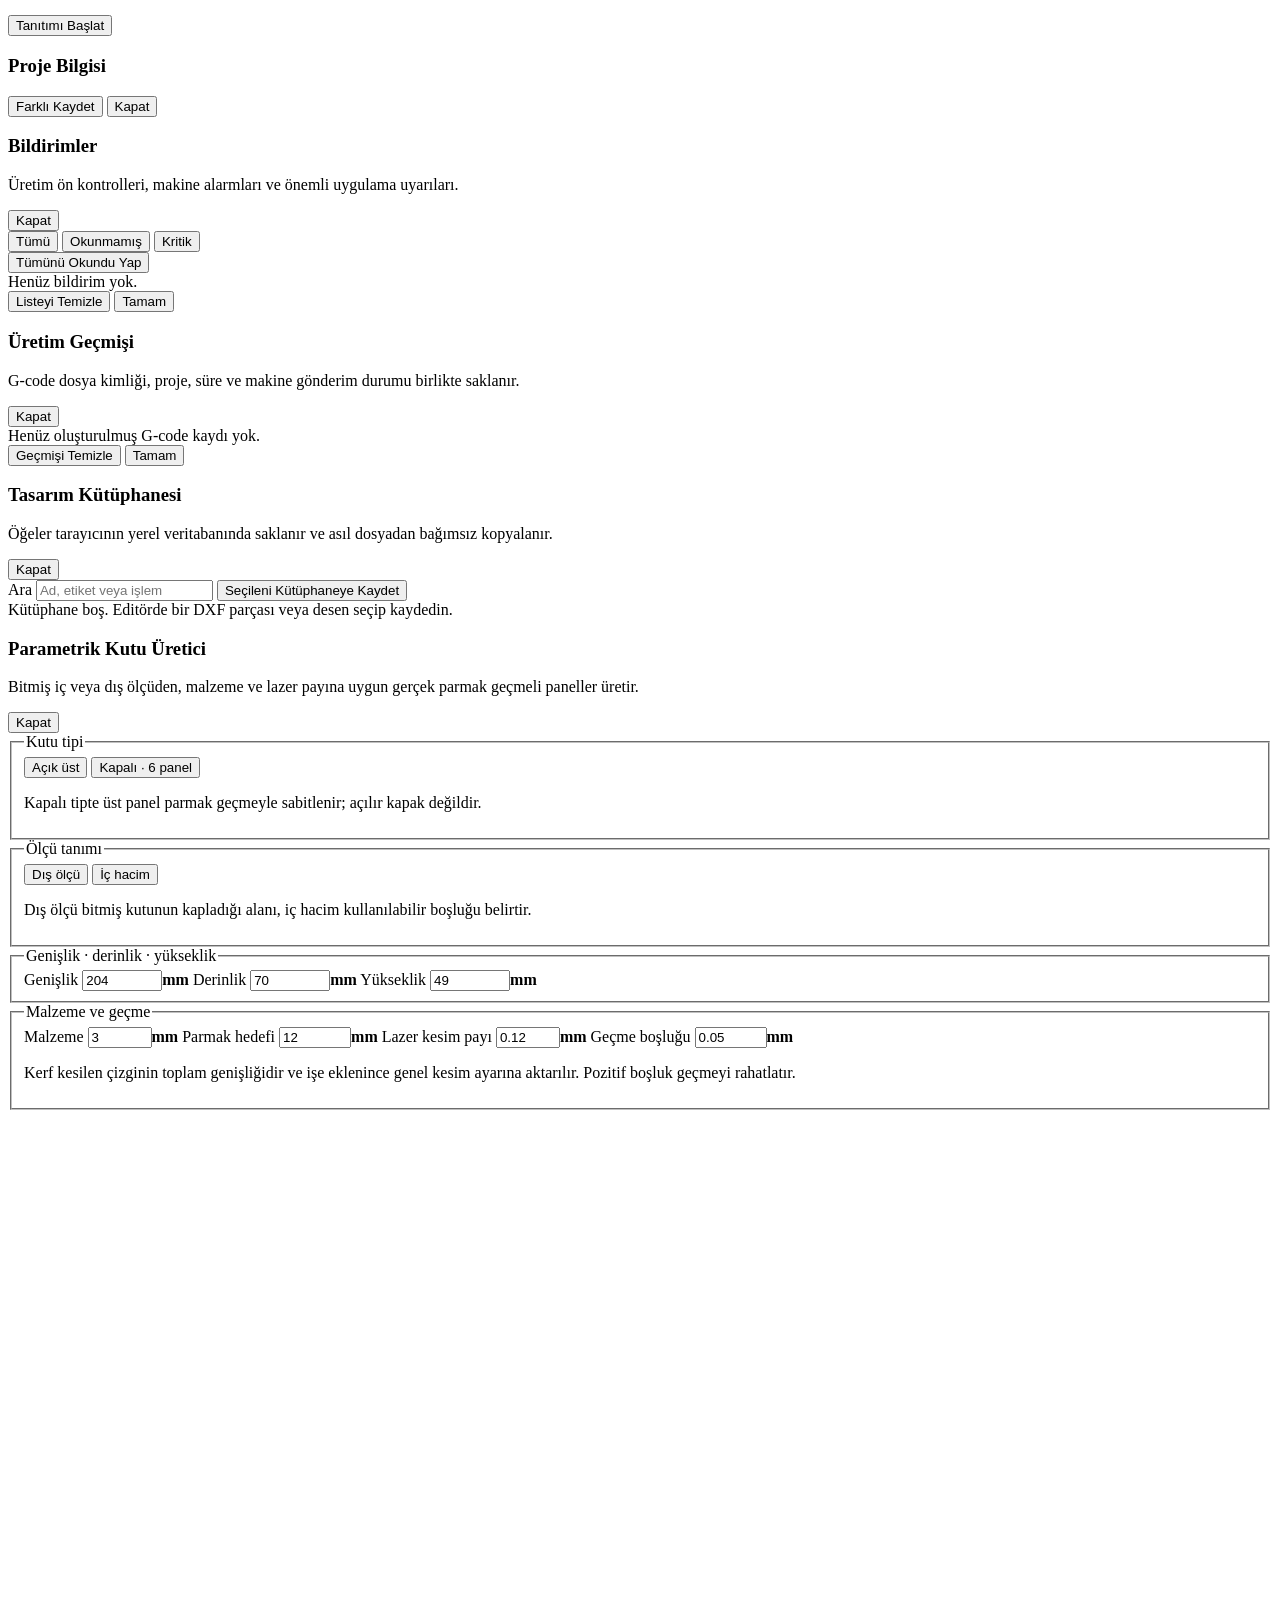
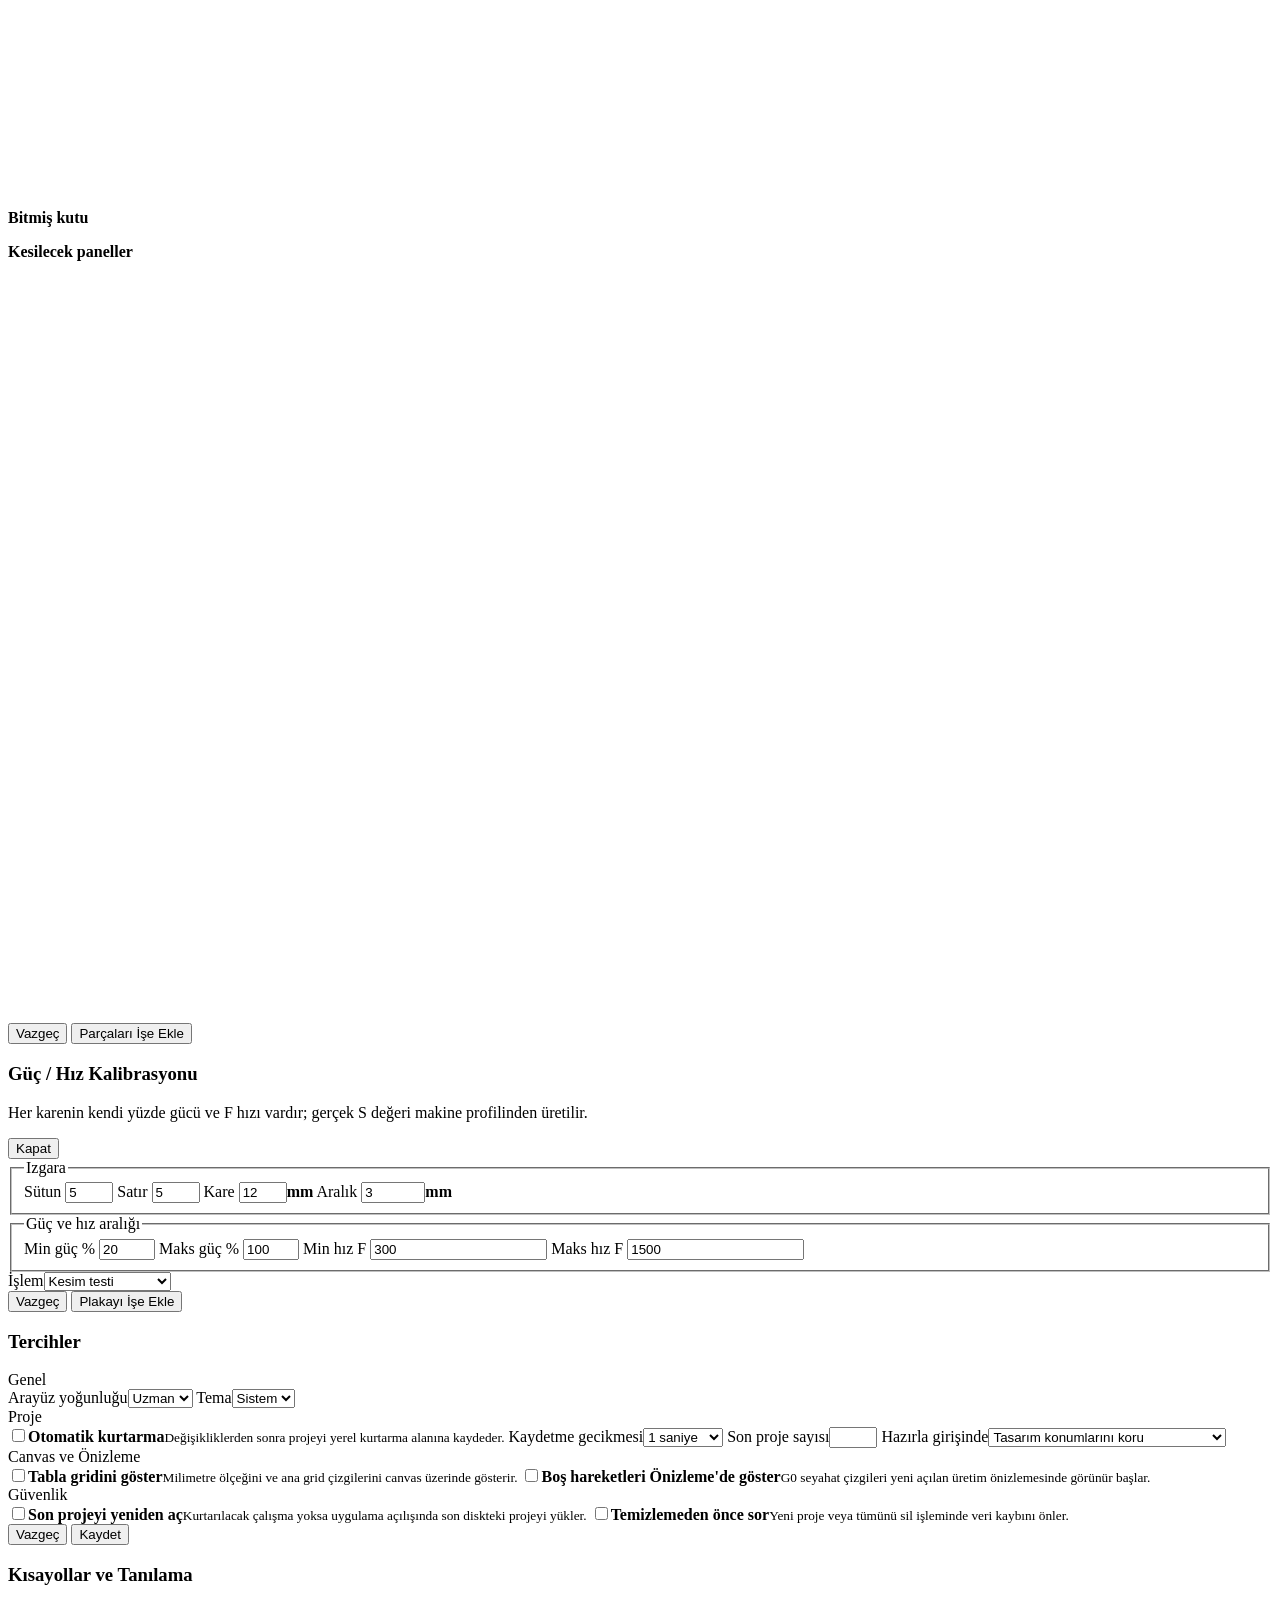
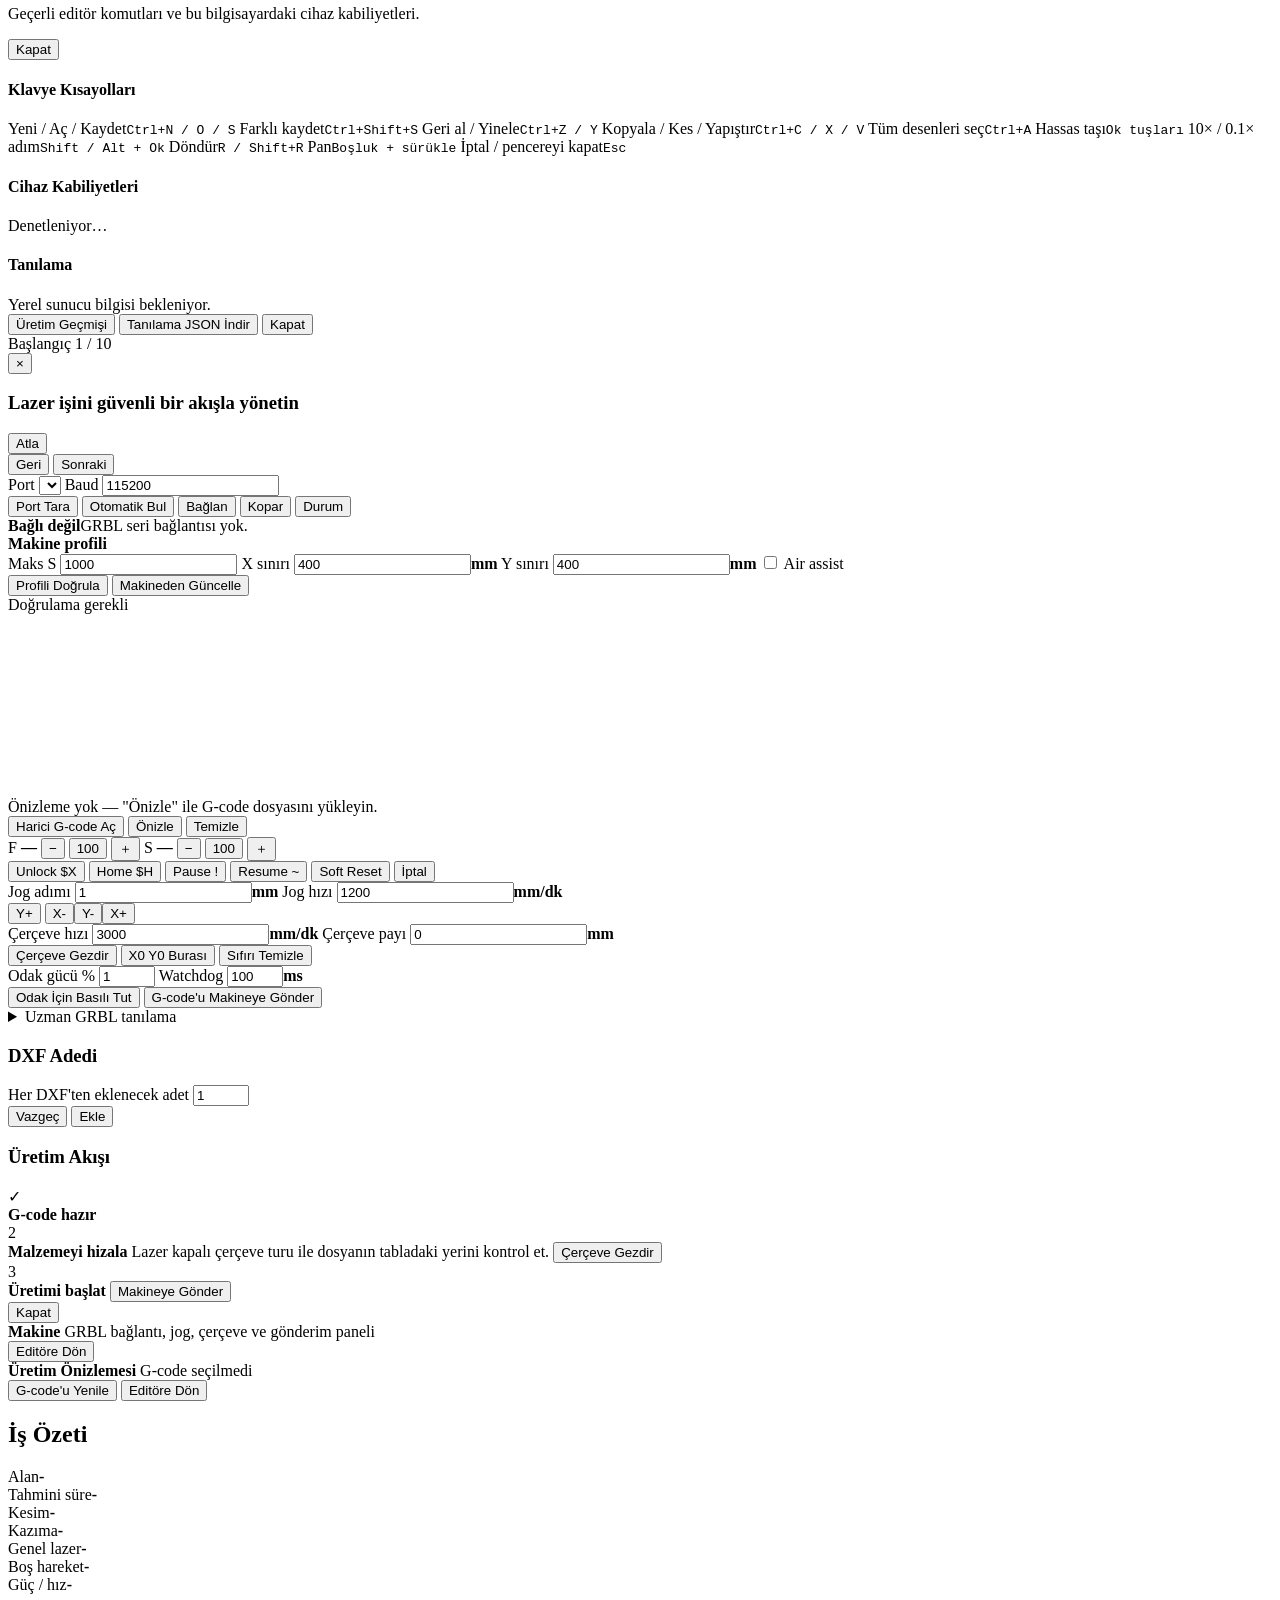
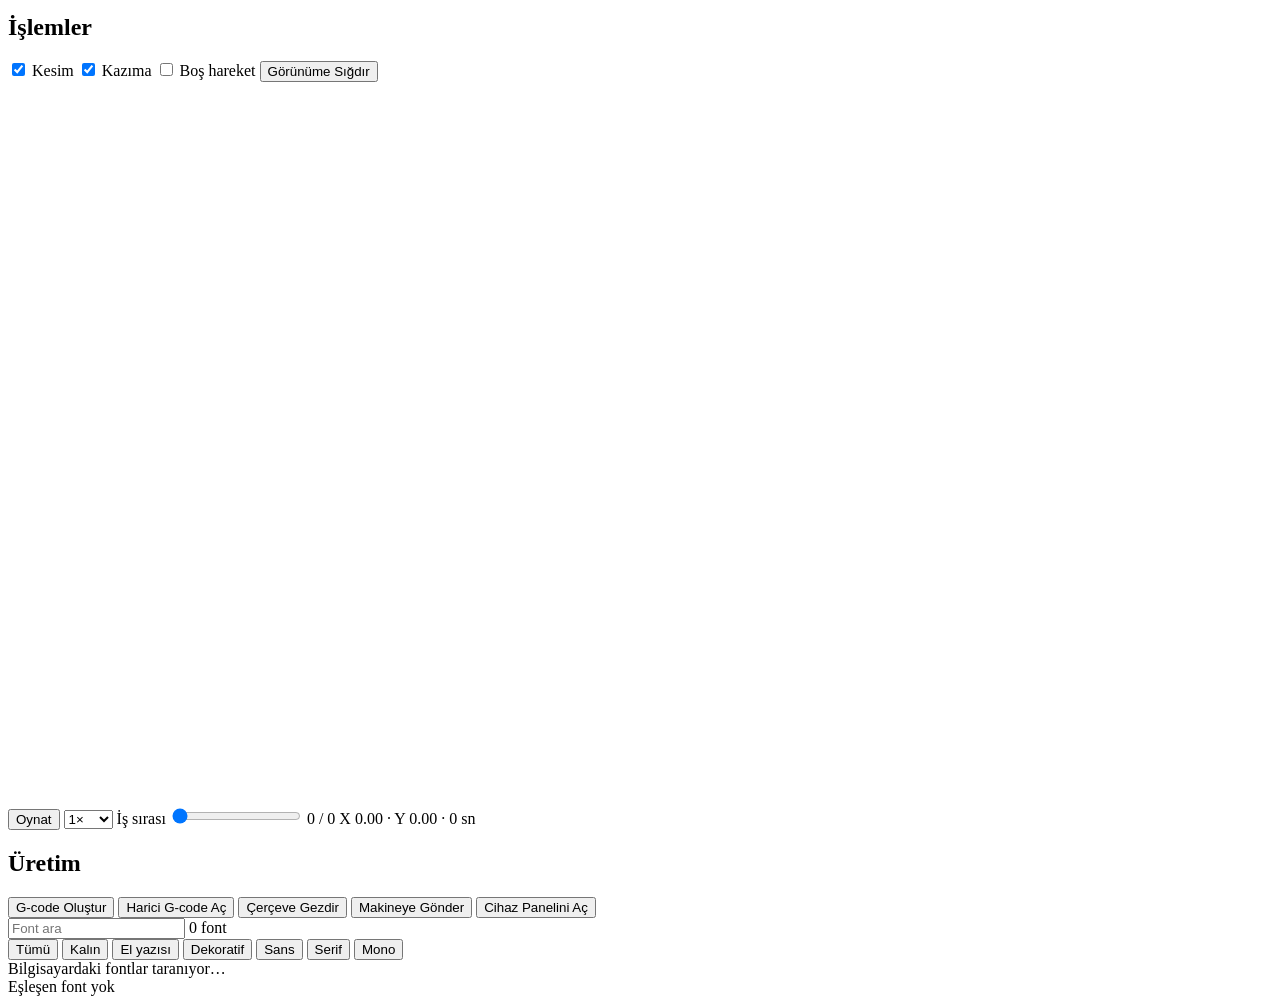
==== commit c067c5fc: "Improve parametric box generator" ====
--- a/laser_editor/index.html
+++ b/laser_editor/index.html
@@ -6,7 +6,7 @@
     <!-- LASER_APP_BOOTSTRAP -->
     <title>Lazer İş Editörü</title>
     <link rel="icon" href="data:," />
-    <link rel="stylesheet" href="/static/style.css?v=20260717-release-safety-v1" />
+    <link rel="stylesheet" href="/static/style.css?v=20260717-parametric-box-v2" />
   </head>
   <body>
     <div class="app-shell ribbon-shell">
@@ -686,8 +686,8 @@
         <div class="flow-card box-maker-card">
           <header class="box-maker-header">
             <div>
-              <h3 id="boxMakerTitle">Kutu Üretici</h3>
-              <p>Milimetre ölçüsünde, karşılıklı parmak geçmeleri eşleşen kesim panelleri üretir.</p>
+              <h3 id="boxMakerTitle">Parametrik Kutu Üretici</h3>
+              <p>Bitmiş iç veya dış ölçüden, malzeme ve lazer payına uygun gerçek parmak geçmeli paneller üretir.</p>
             </div>
             <button type="button" data-box-maker-close>Kapat</button>
           </header>
@@ -696,12 +696,21 @@
               <fieldset>
                 <legend>Kutu tipi</legend>
                 <div id="boxMakerType" class="segmented box-type-control">
-                  <button type="button" data-box-type="open" class="active">Açık</button>
-                  <button type="button" data-box-type="closed">Kapaklı</button>
+                  <button type="button" data-box-type="open" class="active">Açık üst</button>
+                  <button type="button" data-box-type="closed">Kapalı · 6 panel</button>
                 </div>
+                <p class="box-maker-help">Kapalı tipte üst panel parmak geçmeyle sabitlenir; açılır kapak değildir.</p>
               </fieldset>
               <fieldset>
-                <legend>Gövde ölçüsü</legend>
+                <legend>Ölçü tanımı</legend>
+                <div id="boxMakerDimensionMode" class="segmented box-type-control">
+                  <button type="button" data-box-dimension="outer" class="active">Dış ölçü</button>
+                  <button type="button" data-box-dimension="inner">İç hacim</button>
+                </div>
+                <p class="box-maker-help">Dış ölçü bitmiş kutunun kapladığı alanı, iç hacim kullanılabilir boşluğu belirtir.</p>
+              </fieldset>
+              <fieldset>
+                <legend>Genişlik · derinlik · yükseklik</legend>
                 <div class="box-maker-grid">
                   <label>Genişlik <span class="unit-input"><input id="boxWidth" type="number" value="204" min="20" max="2000" step="0.1" /><b>mm</b></span></label>
                   <label>Derinlik <span class="unit-input"><input id="boxDepth" type="number" value="70" min="20" max="2000" step="0.1" /><b>mm</b></span></label>
@@ -709,19 +718,27 @@
                 </div>
               </fieldset>
               <fieldset>
-                <legend>Geçme</legend>
+                <legend>Malzeme ve geçme</legend>
                 <div class="box-maker-grid">
                   <label>Malzeme <span class="unit-input"><input id="boxThickness" type="number" value="3" min="0.5" max="30" step="0.1" /><b>mm</b></span></label>
                   <label>Parmak hedefi <span class="unit-input"><input id="boxFingerWidth" type="number" value="12" min="1" max="100" step="0.5" /><b>mm</b></span></label>
-                  <label>Geçme payı <span class="unit-input"><input id="boxFit" type="number" value="0.1" min="-1" max="2" step="0.01" /><b>mm</b></span></label>
+                  <label>Lazer kesim payı <span class="unit-input"><input id="boxKerf" type="number" value="0.12" min="0" max="1" step="0.01" /><b>mm</b></span></label>
+                  <label>Geçme boşluğu <span class="unit-input"><input id="boxFit" type="number" value="0.05" min="-1" max="2" step="0.01" /><b>mm</b></span></label>
                 </div>
-                <p class="box-maker-help">Pozitif geçme payı tırnakları daraltıp yuvaları genişletir. Kesimden önce küçük bir geçme testi önerilir.</p>
+                <p class="box-maker-help">Kerf kesilen çizginin toplam genişliğidir ve işe eklenince genel kesim ayarına aktarılır. Pozitif boşluk geçmeyi rahatlatır.</p>
               </fieldset>
               <div id="boxMakerValidation" class="box-maker-validation" aria-live="polite"></div>
             </form>
             <section class="box-maker-preview-panel" aria-label="Kutu parçaları önizlemesi">
+              <div class="box-maker-assembly">
+                <svg id="boxMakerAssemblyPreview" viewBox="0 0 240 132" aria-label="Bitmiş kutunun montaj görünümü"></svg>
+                <div>
+                  <strong>Bitmiş kutu</strong>
+                  <p id="boxMakerDimensionSummary"></p>
+                </div>
+              </div>
               <div class="box-maker-preview-heading">
-                <strong>2B Kesim Önizlemesi</strong>
+                <strong>Kesilecek paneller</strong>
                 <span id="boxMakerStats"></span>
               </div>
               <svg id="boxMakerPreview" viewBox="0 0 600 360" preserveAspectRatio="xMidYMid meet" aria-label="Üretilecek kutu panelleri"></svg>
@@ -1108,7 +1125,7 @@
     </div>
     <script src="/static/project_state.js?v=20260717-project-v4-v1"></script>
     <script src="/static/geometry.js?v=20260707-ribbon"></script>
-    <script src="/static/box_maker.js?v=20260715-box-maker-v1"></script>
+    <script src="/static/box_maker.js?v=20260717-parametric-box-v2"></script>
     <script src="/static/asset_library.js?v=20260715-library-v1"></script>
     <script src="/static/production_state.js?v=20260716-production-state-v1"></script>
     <script src="/static/calibration_grid.js?v=20260717-percent-power-v1"></script>
@@ -1118,6 +1135,6 @@
     <script src="/static/vector_edit.js?v=20260716-thick-text-v1"></script>
     <script src="/static/canvas_selection.js?v=20260716-object-hit-v1"></script>
     <script src="/static/text_geometry.js?v=20260716-text-bounds-v1"></script>
-    <script src="/static/app.js?v=20260717-release-safety-v1"></script>
+    <script src="/static/app.js?v=20260717-parametric-box-v2"></script>
   </body>
 </html>
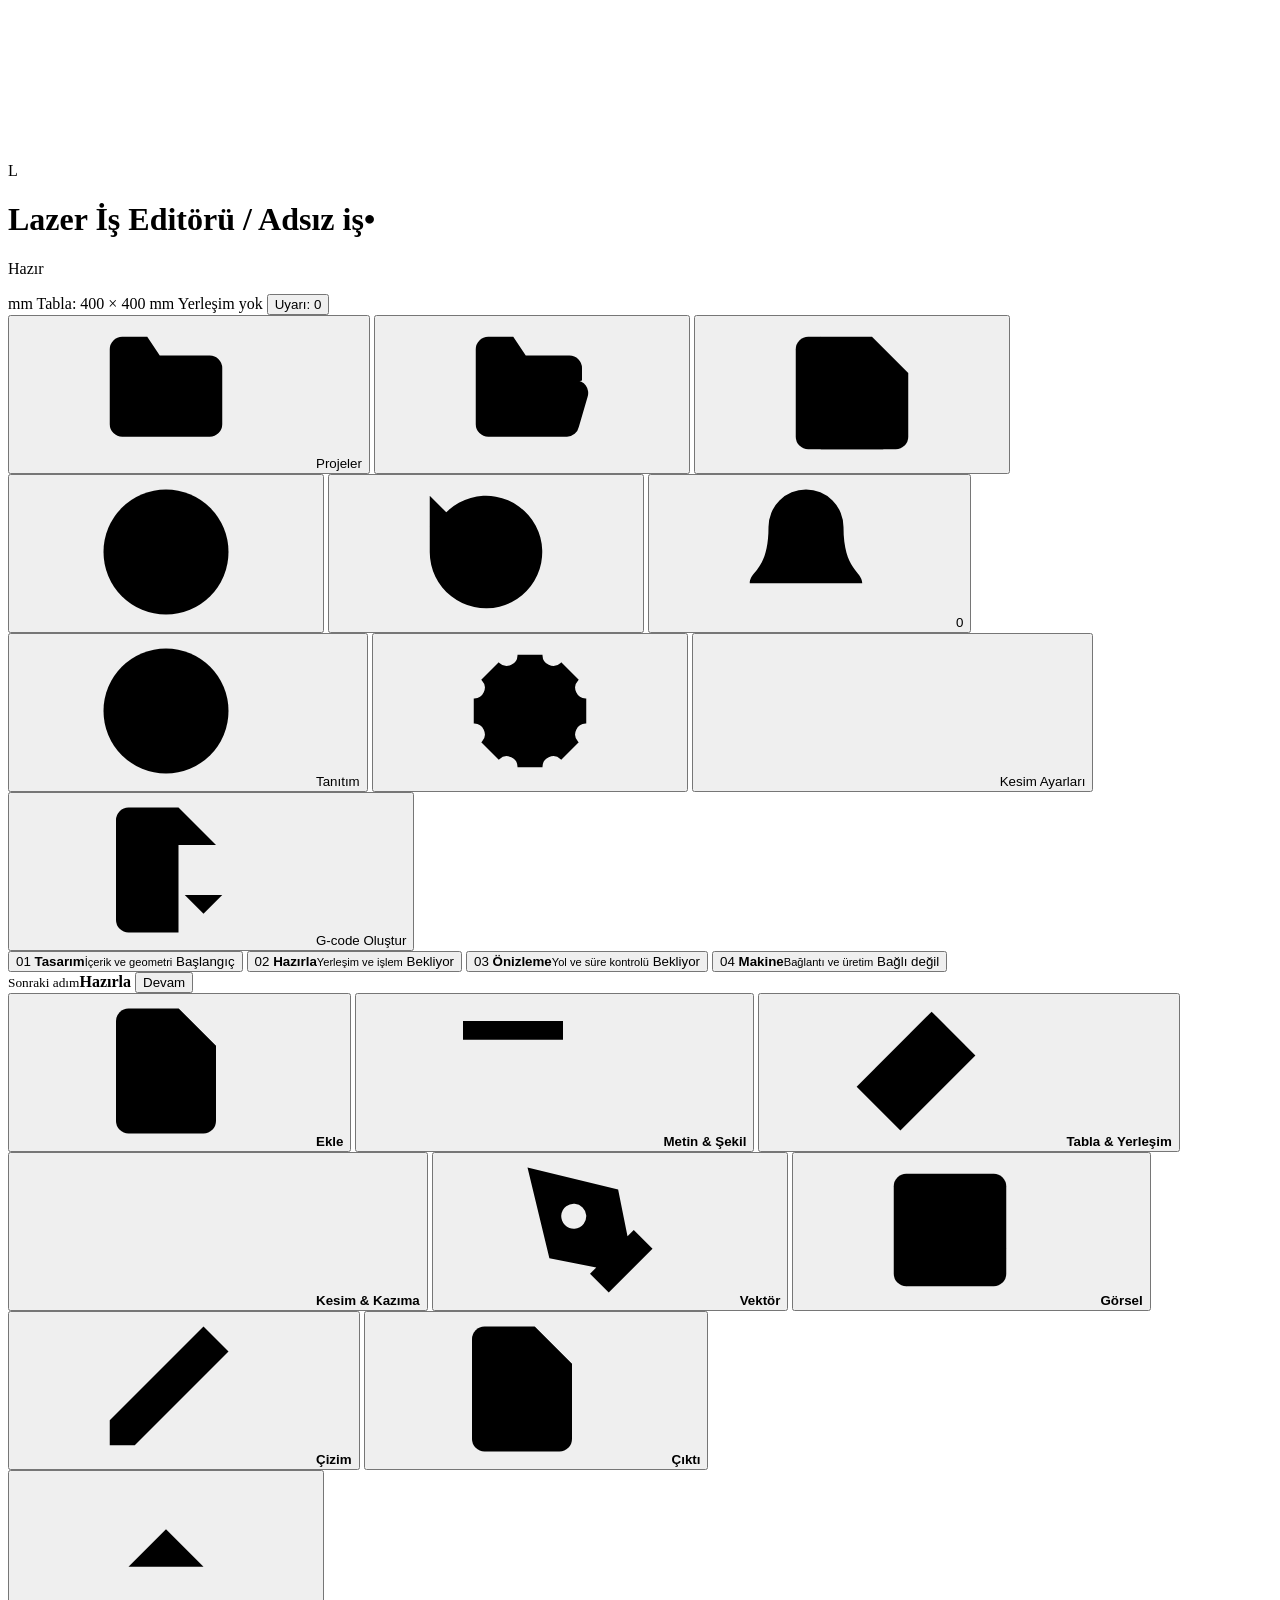
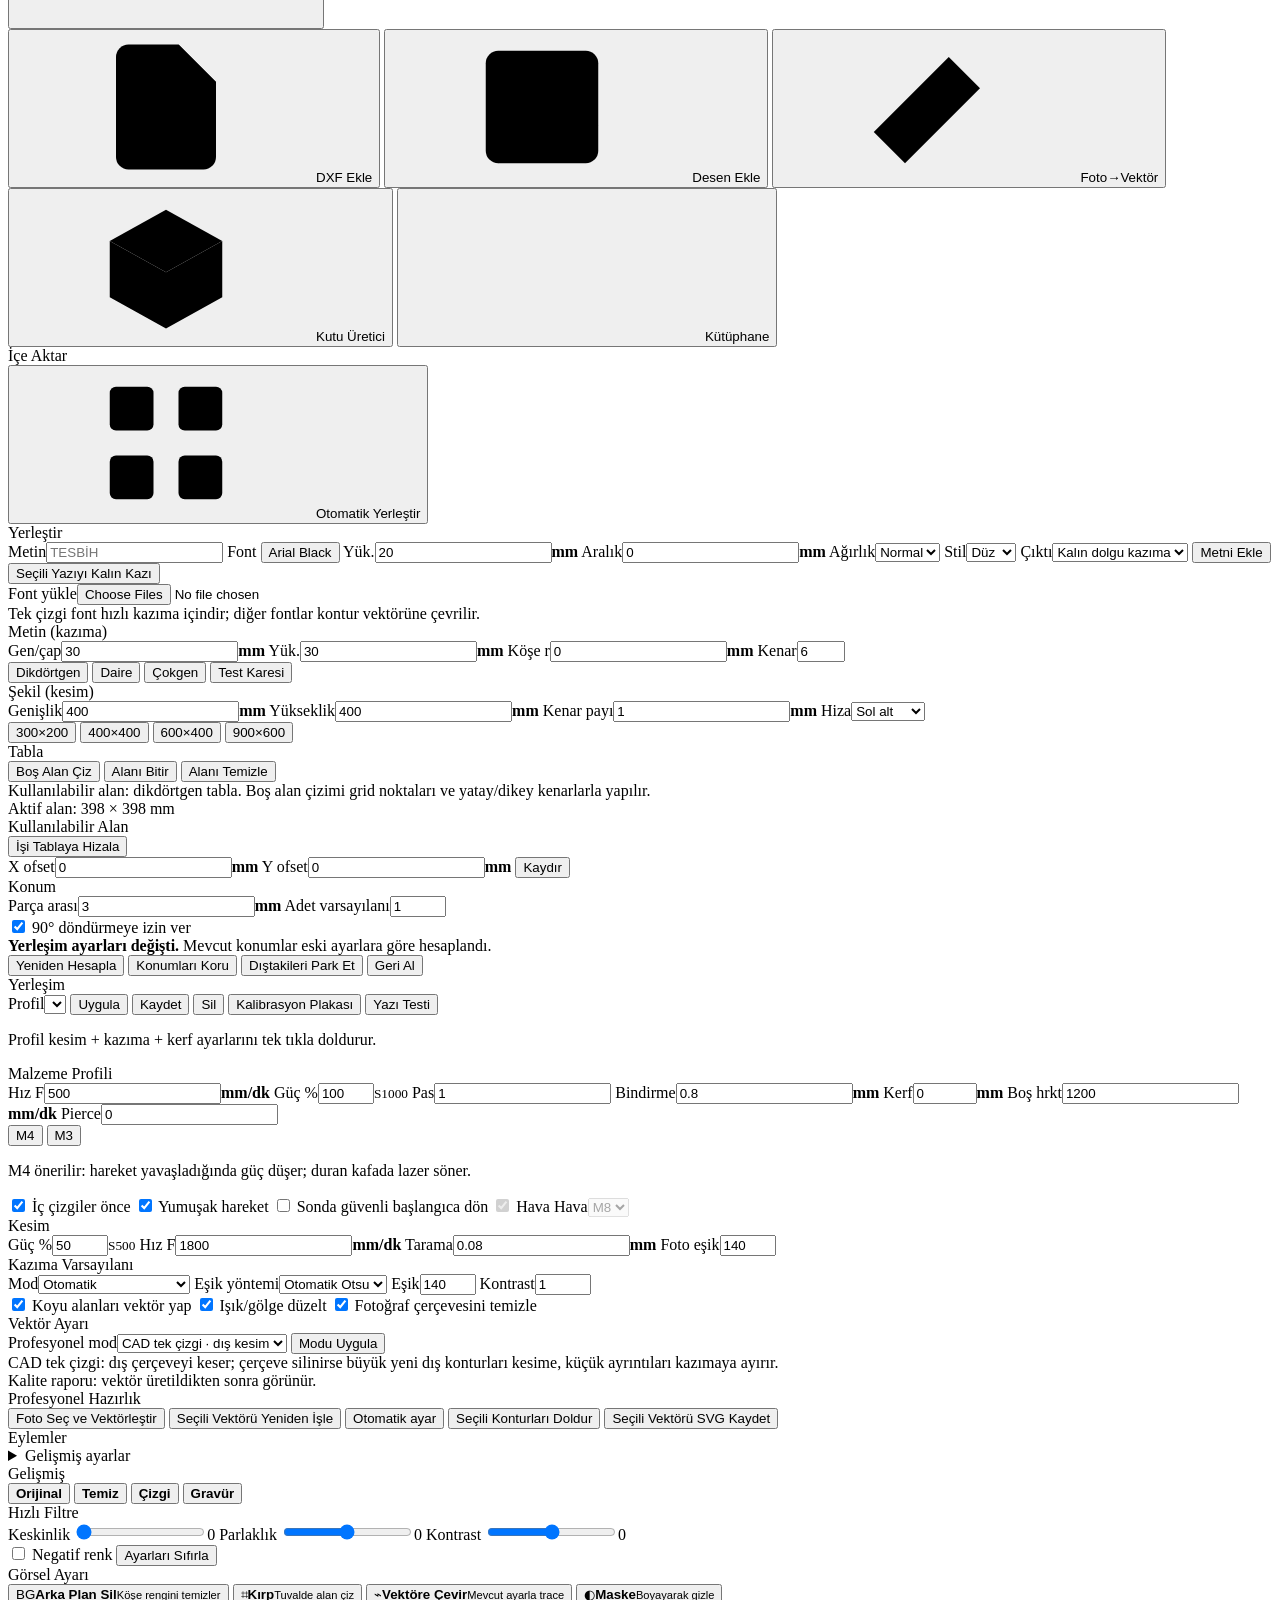
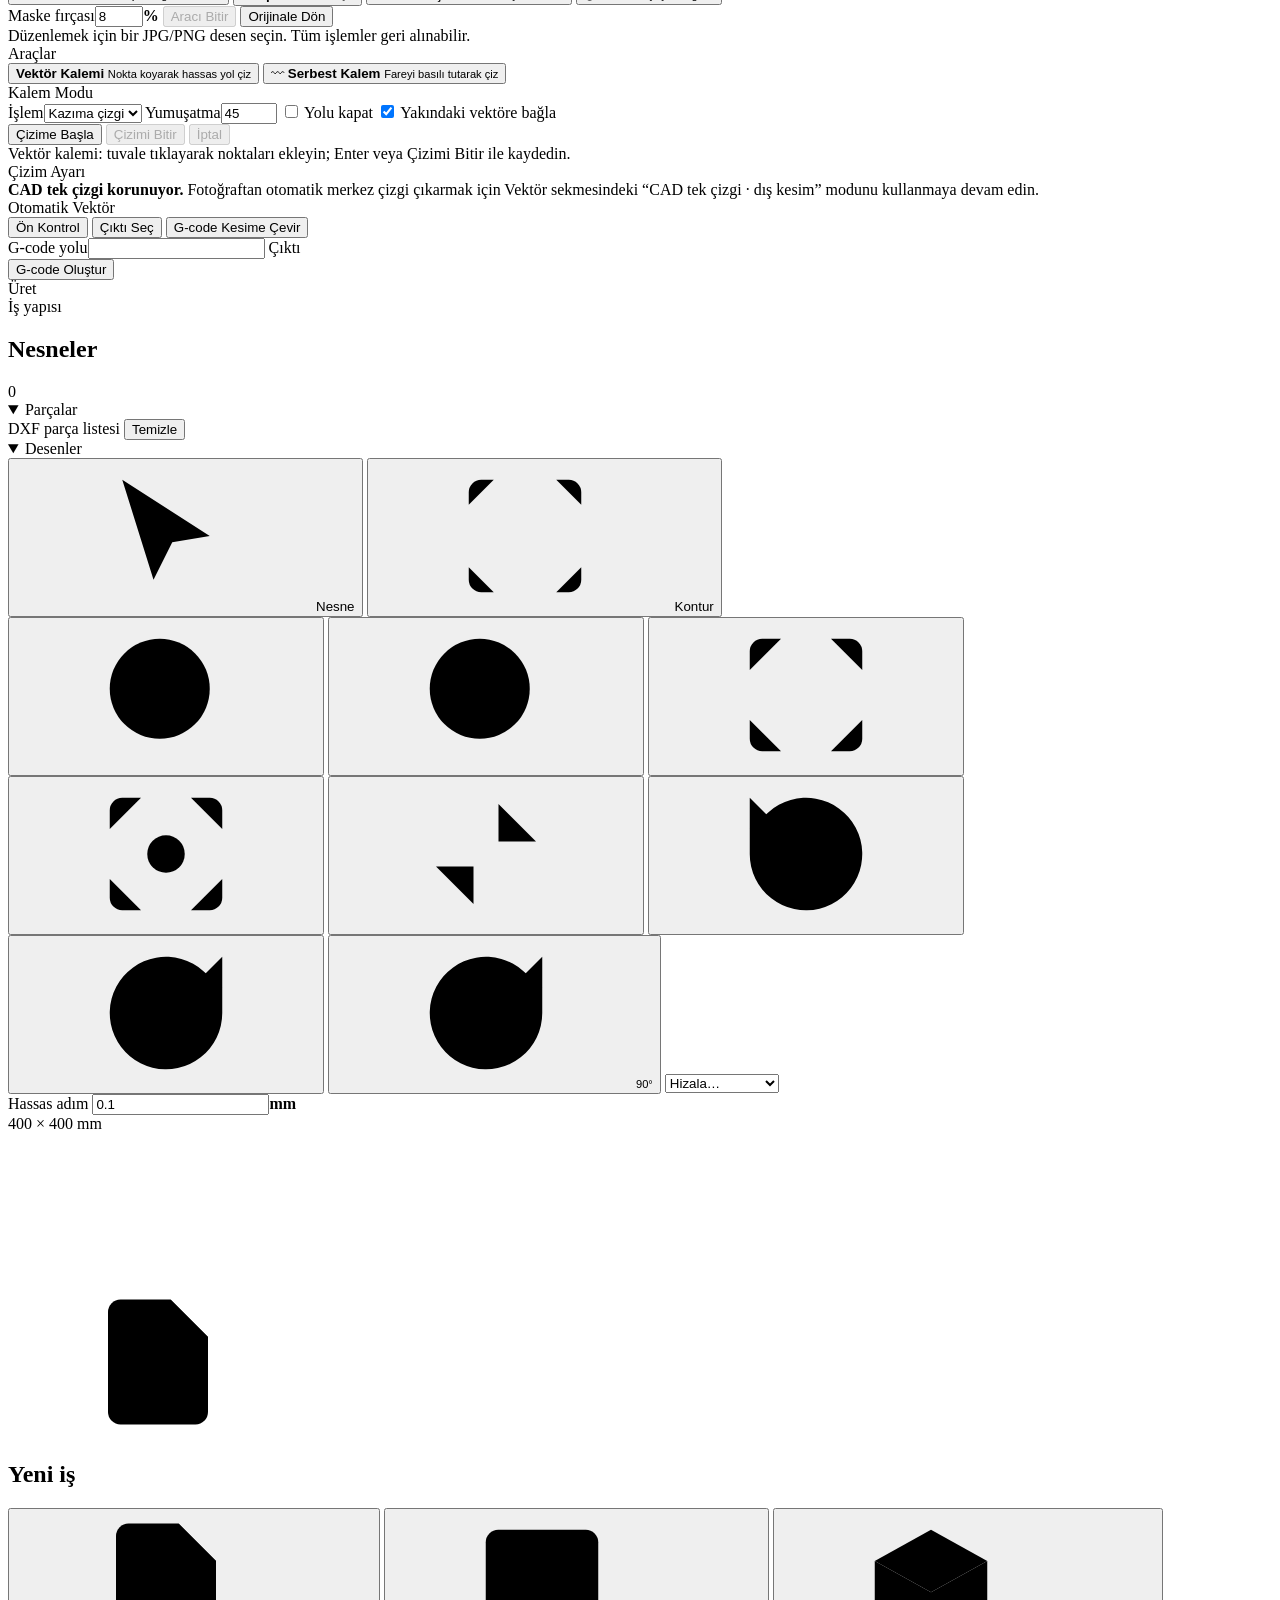
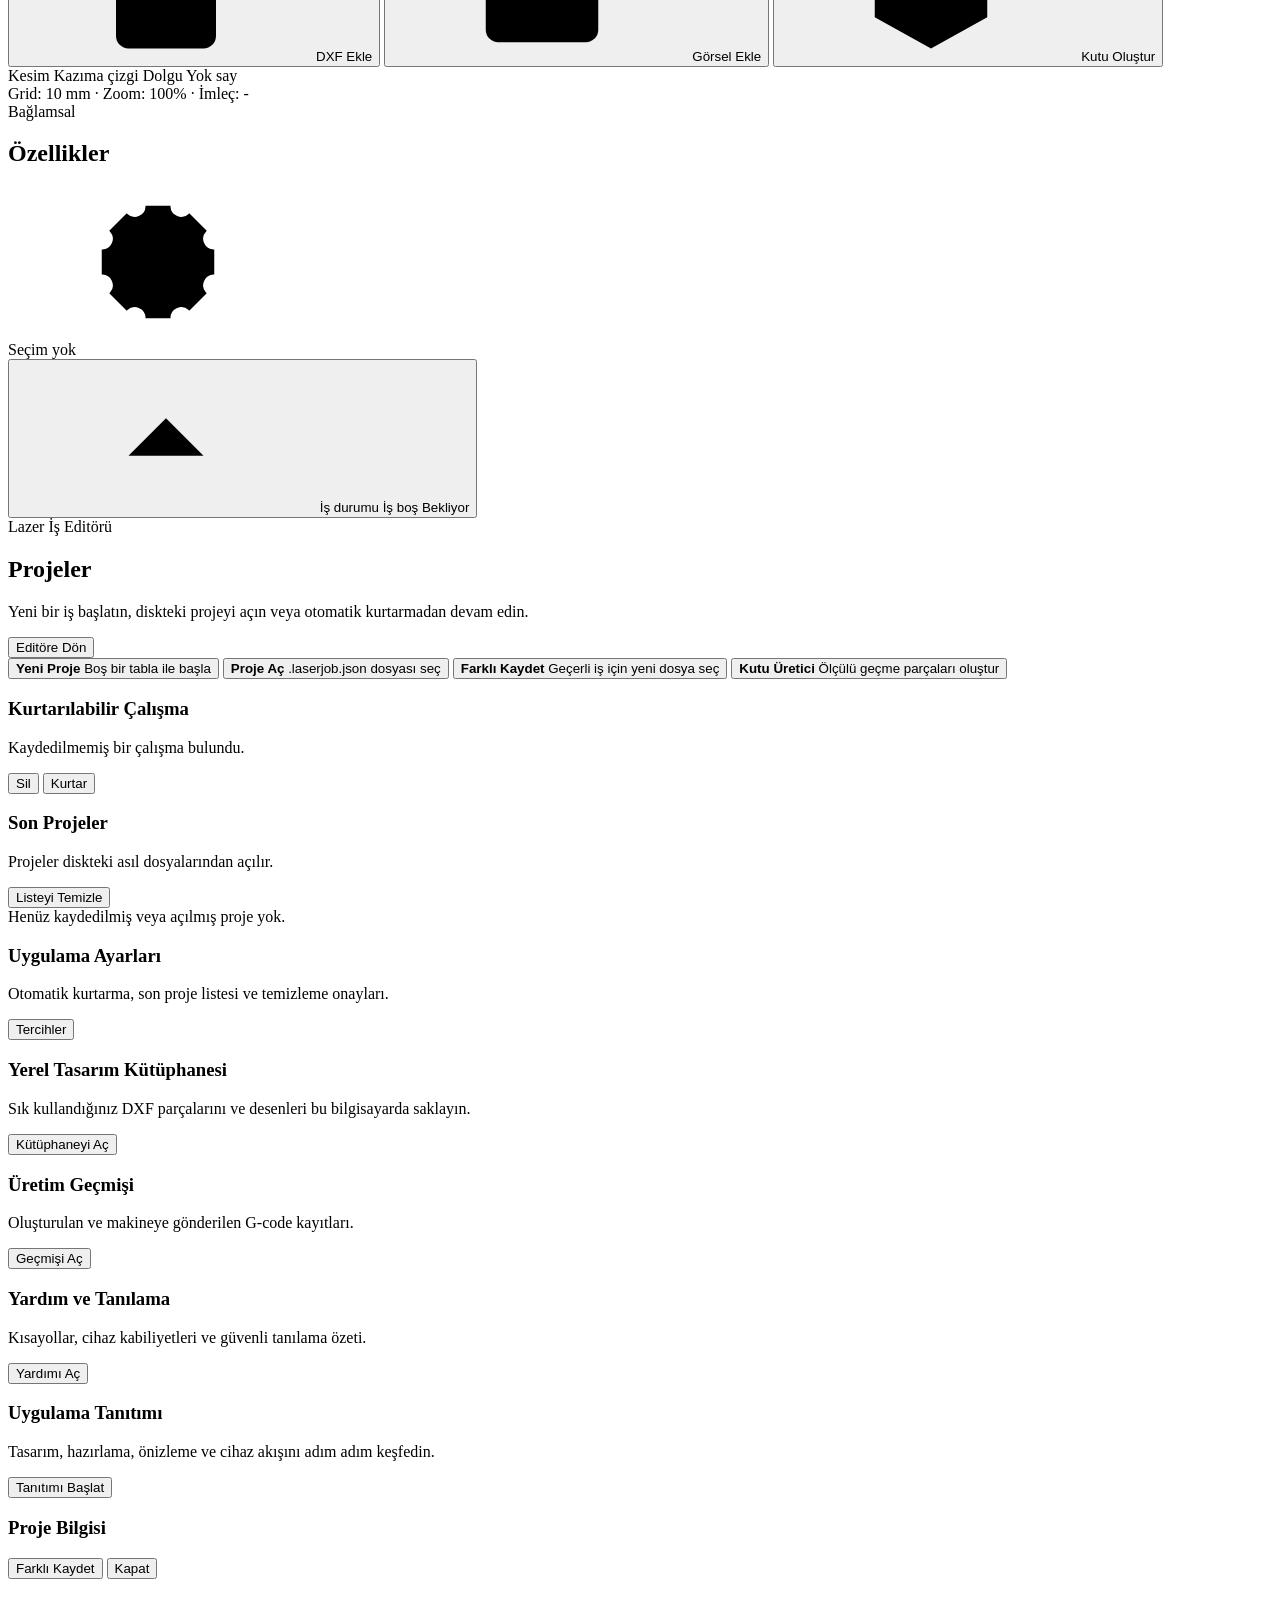
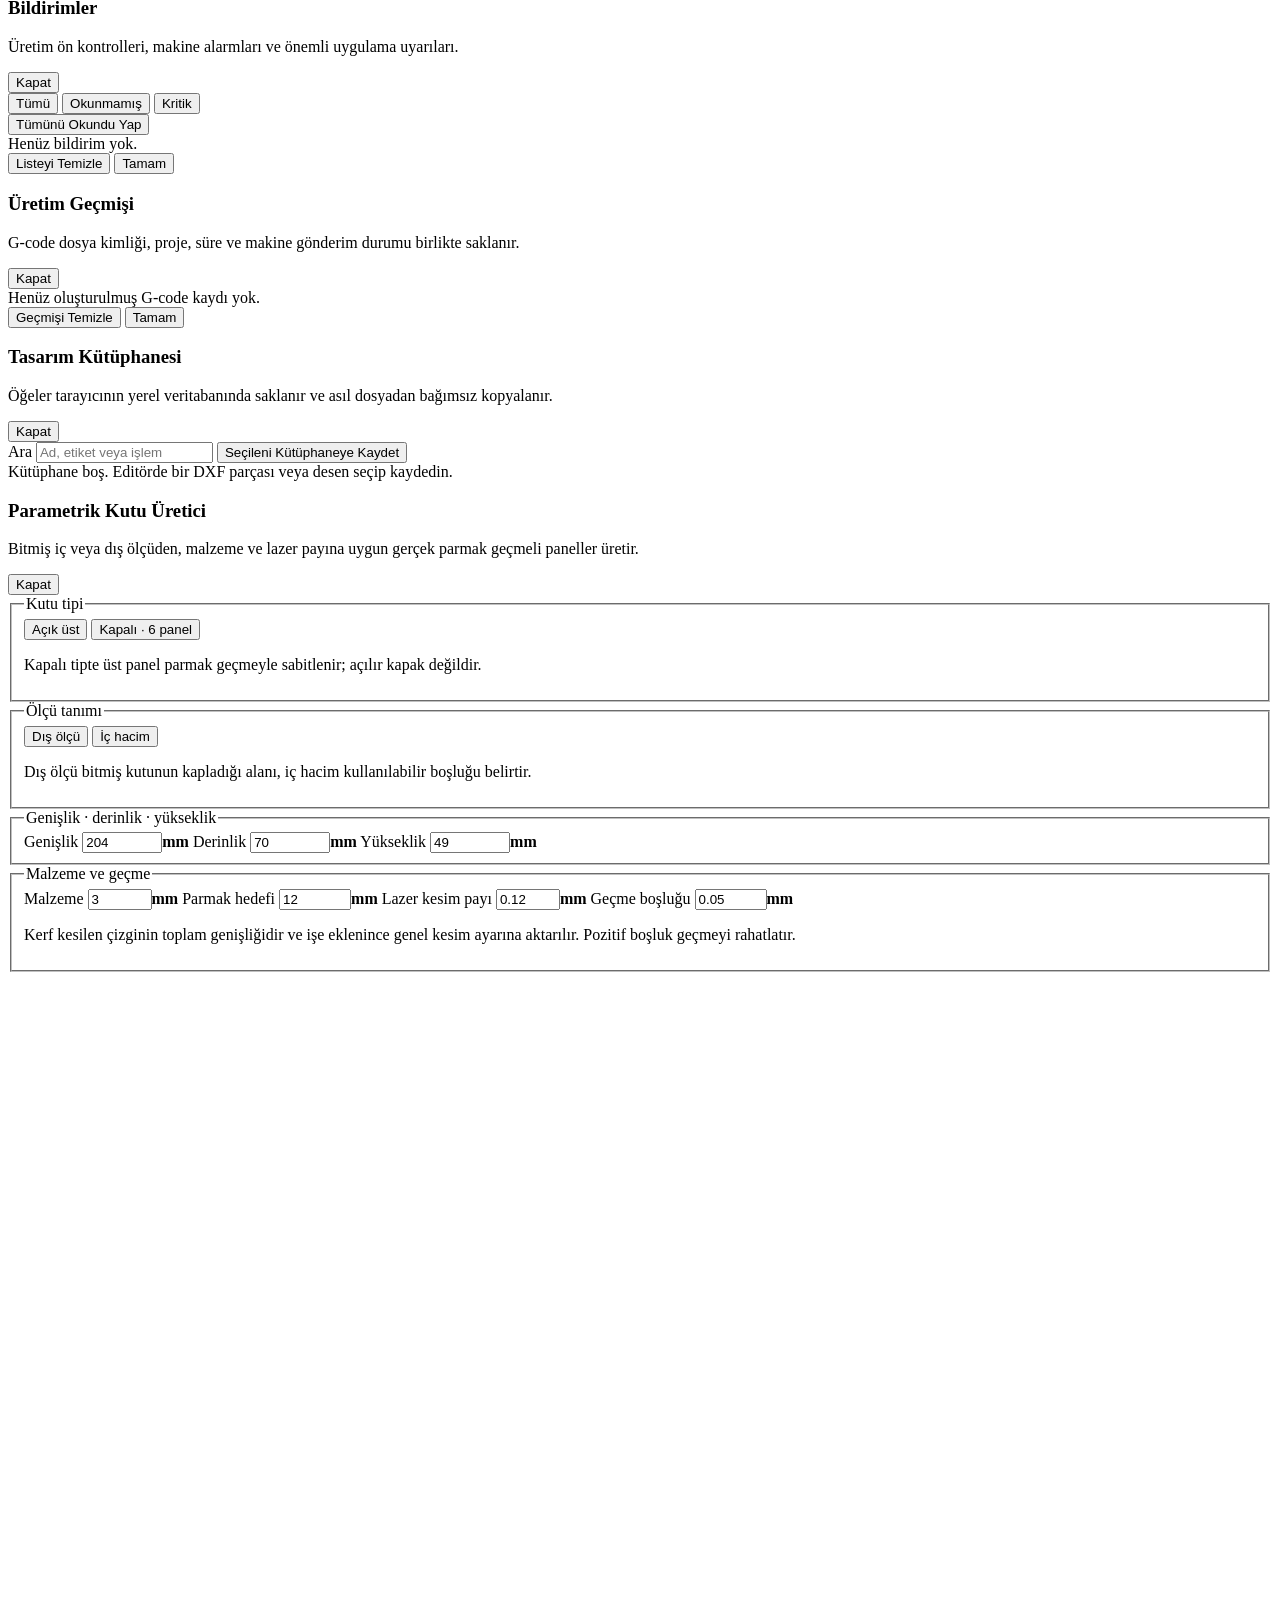
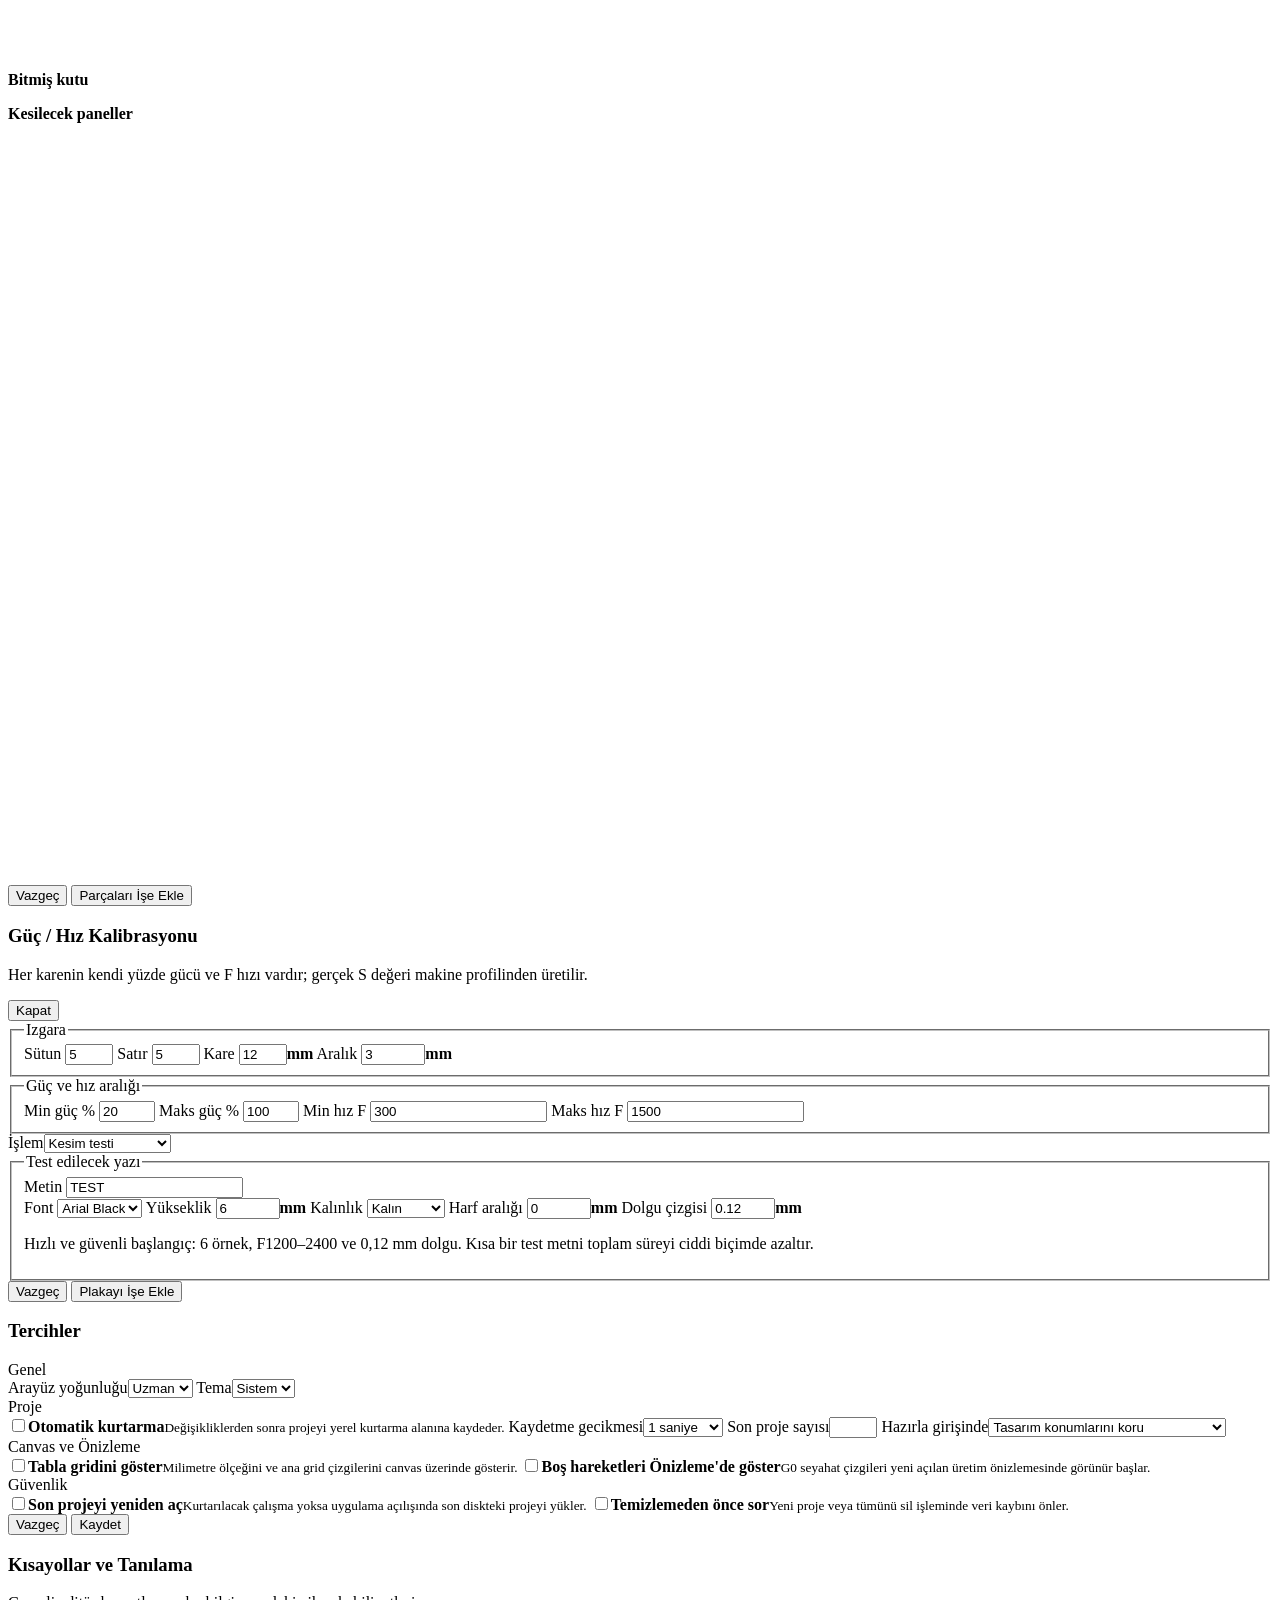
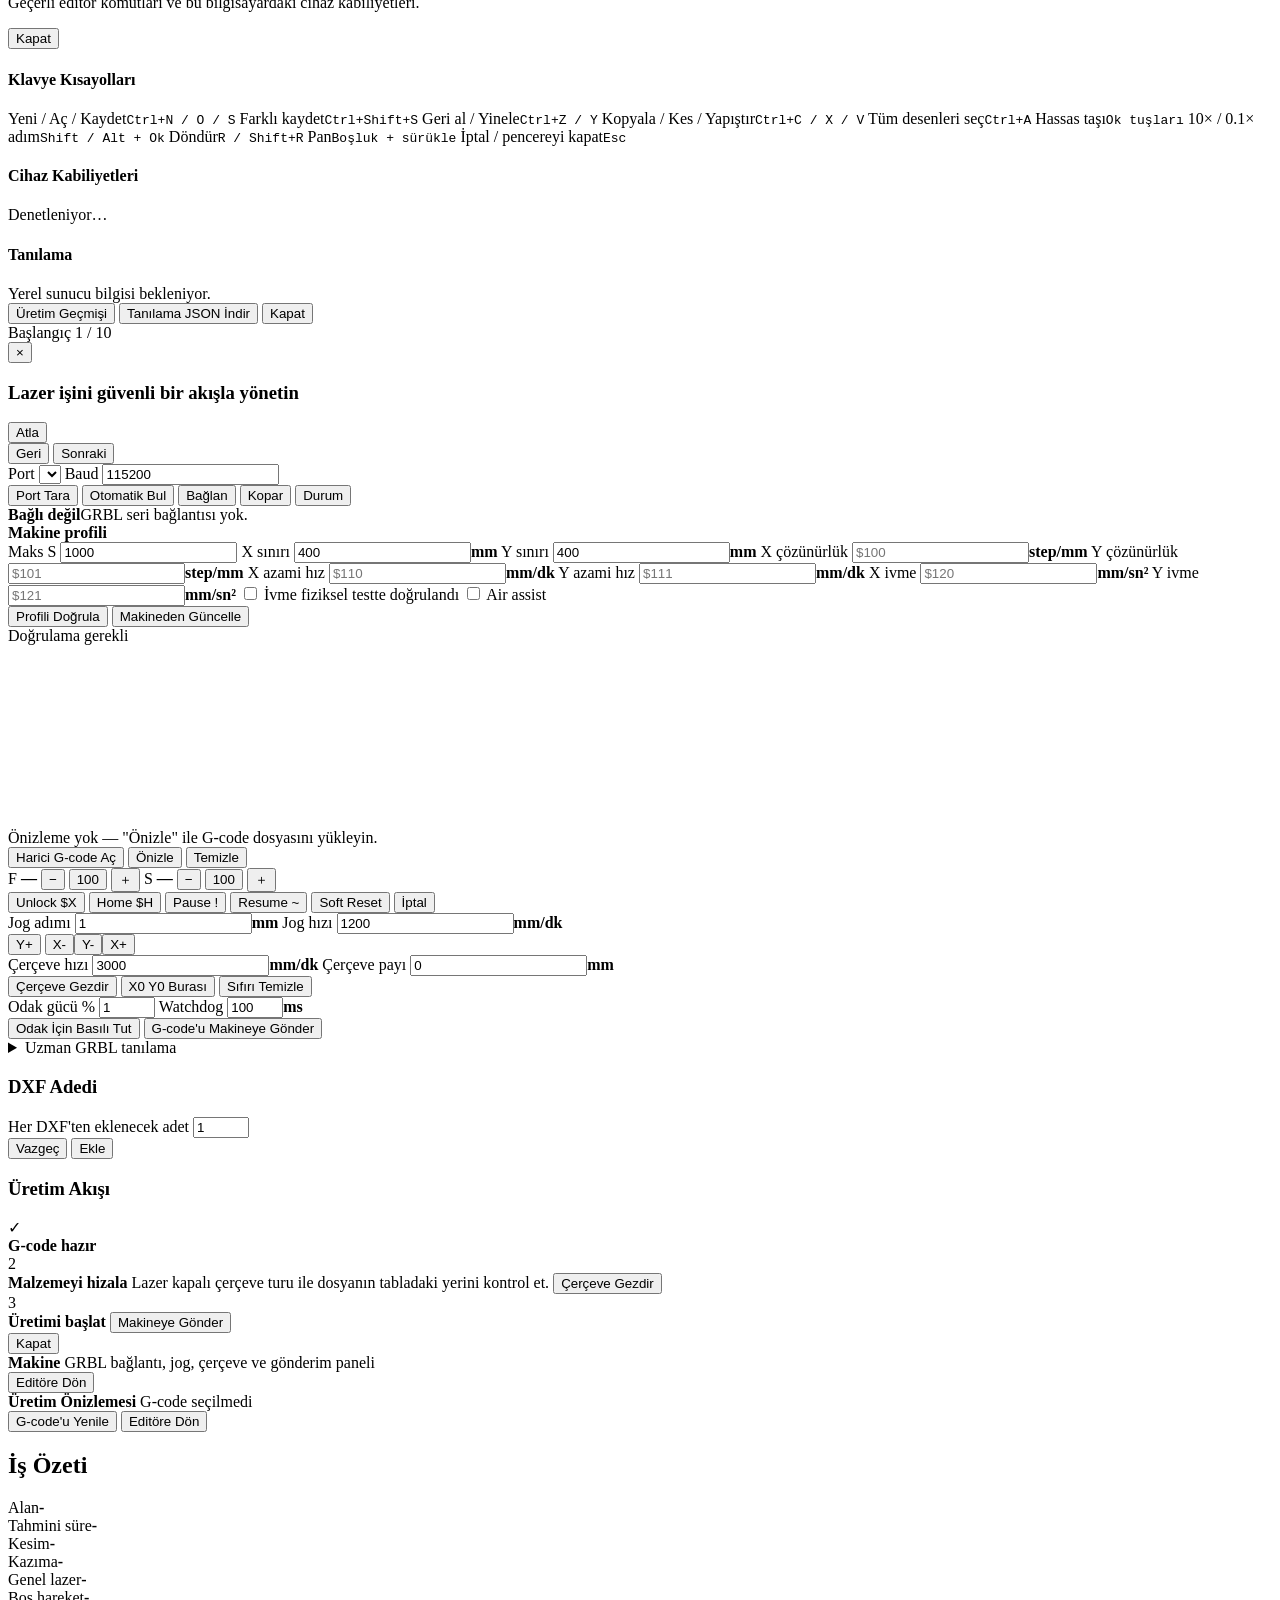
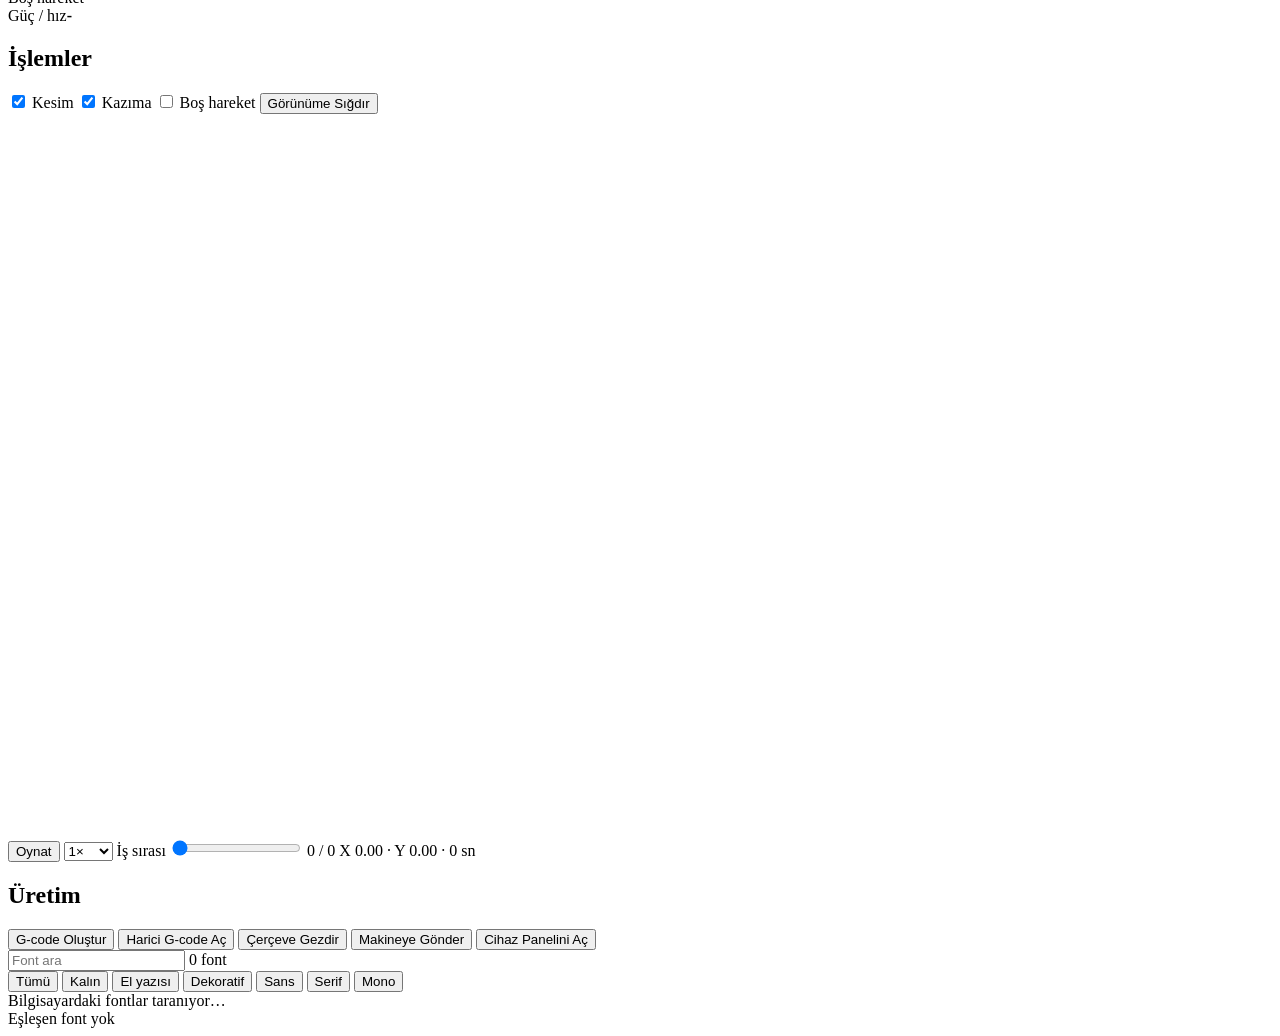
==== commit 711c1713: "Improve laser production workflow and safety" ====
--- a/laser_editor/index.html
+++ b/laser_editor/index.html
@@ -6,10 +6,47 @@
     <!-- LASER_APP_BOOTSTRAP -->
     <title>Lazer İş Editörü</title>
     <link rel="icon" href="data:," />
-    <link rel="stylesheet" href="/static/style.css?v=20260717-parametric-box-v2" />
+    <link rel="stylesheet" href="/static/style.css?v=20260719-workspace-v4-1" />
   </head>
   <body>
-    <div class="app-shell ribbon-shell">
+    <!-- Lucide icon sprite (ISC). Kept local so the editor remains fully offline. -->
+    <svg class="icon-sprite" aria-hidden="true">
+      <symbol id="icon-folder" viewBox="0 0 24 24"><path d="M3 7V5a2 2 0 0 1 2-2h4l2 3h8a2 2 0 0 1 2 2v9a2 2 0 0 1-2 2H5a2 2 0 0 1-2-2Z" /></symbol>
+      <symbol id="icon-folder-open" viewBox="0 0 24 24"><path d="M6 14 8 10h11a2 2 0 0 1 1.9 2.6l-1.4 4.8A2 2 0 0 1 17.6 19H5a2 2 0 0 1-2-2V5a2 2 0 0 1 2-2h4l2 3h7a2 2 0 0 1 2 2v2" /></symbol>
+      <symbol id="icon-save" viewBox="0 0 24 24"><path d="M15.2 3H5a2 2 0 0 0-2 2v14a2 2 0 0 0 2 2h14a2 2 0 0 0 2-2V8.8Z" /><path d="M17 21v-8H7v8M7 3v5h8" /></symbol>
+      <symbol id="icon-info" viewBox="0 0 24 24"><circle cx="12" cy="12" r="10" /><path d="M12 16v-4M12 8h.01" /></symbol>
+      <symbol id="icon-history" viewBox="0 0 24 24"><path d="M3 12a9 9 0 1 0 3-6.7L3 8" /><path d="M3 3v5h5M12 7v5l3 2" /></symbol>
+      <symbol id="icon-bell" viewBox="0 0 24 24"><path d="M10.3 21h3.4M18 8a6 6 0 0 0-12 0c0 7-3 7-3 9h18c0-2-3-2-3-9" /></symbol>
+      <symbol id="icon-help" viewBox="0 0 24 24"><circle cx="12" cy="12" r="10" /><path d="M9.1 9a3 3 0 1 1 5.8 1c0 2-3 2-3 4M12 18h.01" /></symbol>
+      <symbol id="icon-file-output" viewBox="0 0 24 24"><path d="M14 2H6a2 2 0 0 0-2 2v16a2 2 0 0 0 2 2h8M14 2v6h6M18 13v6M15 16l3 3 3-3" /></symbol>
+      <symbol id="icon-file-plus" viewBox="0 0 24 24"><path d="M14 2H6a2 2 0 0 0-2 2v16a2 2 0 0 0 2 2h12a2 2 0 0 0 2-2V8Z" /><path d="M14 2v6h6M12 18v-6M9 15h6" /></symbol>
+      <symbol id="icon-image" viewBox="0 0 24 24"><rect x="3" y="3" width="18" height="18" rx="2" /><circle cx="9" cy="9" r="2" /><path d="m21 15-5-5L5 21" /></symbol>
+      <symbol id="icon-wand" viewBox="0 0 24 24"><path d="m15 4 5 5L8 21l-5-5ZM6 13l5 5M6 3v4M4 5h4M19 14v4M17 16h4" /></symbol>
+      <symbol id="icon-box" viewBox="0 0 24 24"><path d="m21 8-9 5-9-5 9-5Z" /><path d="m3 8 9 5v9l-9-5ZM21 8l-9 5v9l9-5Z" /></symbol>
+      <symbol id="icon-library" viewBox="0 0 24 24"><path d="m16 6 4 14M12 6v14M8 8v12M4 4v16" /></symbol>
+      <symbol id="icon-layout" viewBox="0 0 24 24"><rect x="3" y="3" width="7" height="7" rx="1" /><rect x="14" y="3" width="7" height="7" rx="1" /><rect x="3" y="14" width="7" height="7" rx="1" /><rect x="14" y="14" width="7" height="7" rx="1" /></symbol>
+      <symbol id="icon-type" viewBox="0 0 24 24"><path d="M4 7V4h16v3M9 20h6M12 4v16" /></symbol>
+      <symbol id="icon-pen-tool" viewBox="0 0 24 24"><path d="m12 19 7-7 3 3-7 7-3-3ZM18 13l-1.5-7.5L2 2l3.5 14.5L13 18M2 2l7.6 7.6M11 11a2 2 0 1 1-2.8-2.8A2 2 0 0 1 11 11Z" /></symbol>
+      <symbol id="icon-pencil" viewBox="0 0 24 24"><path d="m18 2 4 4L7 21H3v-4ZM14.5 5.5l4 4" /></symbol>
+      <symbol id="icon-ruler" viewBox="0 0 24 24"><path d="m14.5 2.5 7 7-12 12-7-7Z" /><path d="m12 5 2 2M9 8l2 2M6 11l2 2M15 8l2 2" /></symbol>
+      <symbol id="icon-sliders" viewBox="0 0 24 24"><path d="M4 21v-7M4 10V3M12 21v-9M12 8V3M20 21v-5M20 12V3M1 14h6M9 8h6M17 16h6" /></symbol>
+      <symbol id="icon-file-check" viewBox="0 0 24 24"><path d="M14 2H6a2 2 0 0 0-2 2v16a2 2 0 0 0 2 2h12a2 2 0 0 0 2-2V8Z" /><path d="M14 2v6h6M9 15l2 2 4-4" /></symbol>
+      <symbol id="icon-mouse" viewBox="0 0 24 24"><path d="m5 3 14 9-6 1-3 6Z" /></symbol>
+      <symbol id="icon-scan" viewBox="0 0 24 24"><path d="M3 7V5a2 2 0 0 1 2-2h2M17 3h2a2 2 0 0 1 2 2v2M21 17v2a2 2 0 0 1-2 2h-2M7 21H5a2 2 0 0 1-2-2v-2M7 12h10" /></symbol>
+      <symbol id="icon-zoom-in" viewBox="0 0 24 24"><circle cx="11" cy="11" r="8" /><path d="m21 21-4.3-4.3M11 8v6M8 11h6" /></symbol>
+      <symbol id="icon-zoom-out" viewBox="0 0 24 24"><circle cx="11" cy="11" r="8" /><path d="m21 21-4.3-4.3M8 11h6" /></symbol>
+      <symbol id="icon-maximize" viewBox="0 0 24 24"><path d="M8 3H5a2 2 0 0 0-2 2v3M16 3h3a2 2 0 0 1 2 2v3M8 21H5a2 2 0 0 1-2-2v-3M16 21h3a2 2 0 0 0 2-2v-3" /></symbol>
+      <symbol id="icon-shrink" viewBox="0 0 24 24"><path d="M4 14h6v6M20 10h-6V4M14 10l7-7M3 21l7-7" /></symbol>
+      <symbol id="icon-focus" viewBox="0 0 24 24"><circle cx="12" cy="12" r="3" /><path d="M3 8V5a2 2 0 0 1 2-2h3M16 3h3a2 2 0 0 1 2 2v3M21 16v3a2 2 0 0 1-2 2h-3M8 21H5a2 2 0 0 1-2-2v-3" /></symbol>
+      <symbol id="icon-rotate-ccw" viewBox="0 0 24 24"><path d="M3 12a9 9 0 1 0 3-6.7L3 8" /><path d="M3 3v5h5" /></symbol>
+      <symbol id="icon-rotate-cw" viewBox="0 0 24 24"><path d="M21 12a9 9 0 1 1-3-6.7L21 8" /><path d="M21 3v5h-5" /></symbol>
+      <symbol id="icon-chevron-up" viewBox="0 0 24 24"><path d="m18 15-6-6-6 6" /></symbol>
+      <symbol id="icon-layers" viewBox="0 0 24 24"><path d="m12 2 9 5-9 5-9-5ZM3 12l9 5 9-5M3 17l9 5 9-5" /></symbol>
+      <symbol id="icon-settings" viewBox="0 0 24 24"><path d="M12 15.5a3.5 3.5 0 1 0 0-7 3.5 3.5 0 0 0 0 7Z" /><path d="M19.4 15a1.7 1.7 0 0 0 .3 1.9l.1.1-2.8 2.8-.1-.1a1.7 1.7 0 0 0-1.9-.3 1.7 1.7 0 0 0-1 1.5V21h-4v-.1a1.7 1.7 0 0 0-1-1.5 1.7 1.7 0 0 0-1.9.3l-.1.1L4.2 17l.1-.1a1.7 1.7 0 0 0 .3-1.9A1.7 1.7 0 0 0 3.1 14H3v-4h.1a1.7 1.7 0 0 0 1.5-1 1.7 1.7 0 0 0-.3-1.9L4.2 7 7 4.2l.1.1A1.7 1.7 0 0 0 9 4.6a1.7 1.7 0 0 0 1-1.5V3h4v.1a1.7 1.7 0 0 0 1 1.5 1.7 1.7 0 0 0 1.9-.3l.1-.1L19.8 7l-.1.1a1.7 1.7 0 0 0-.3 1.9 1.7 1.7 0 0 0 1.5 1h.1v4h-.1a1.7 1.7 0 0 0-1.5 1Z" /></symbol>
+      <symbol id="icon-alert" viewBox="0 0 24 24"><path d="M10.3 2.9 1.8 17a2 2 0 0 0 1.7 3h17a2 2 0 0 0 1.7-3L13.7 2.9a2 2 0 0 0-3.4 0Z" /><path d="M12 9v4M12 17h.01" /></symbol>
+      <symbol id="icon-shield-check" viewBox="0 0 24 24"><path d="M20 13c0 5-3.5 7.5-8 9-4.5-1.5-8-4-8-9V5l8-3 8 3Z" /><path d="m9 12 2 2 4-4" /></symbol>
+    </svg>
+    <div class="app-shell ribbon-shell" data-active-workspace="design">
       <!-- ===================== BASLIK CUBUGU ===================== -->
       <header class="titlebar">
         <div class="brand">
@@ -23,18 +60,19 @@
           <span id="unitChip" class="status-chip locked">mm</span>
           <span id="bedChip" class="status-chip">Tabla: 400 × 400 mm</span>
           <span id="layoutChip" class="status-chip">Yerleşim yok</span>
-          <span id="warningChip" class="status-chip">Uyarı: 0</span>
+          <button id="warningChip" type="button" class="status-chip" title="İş uyarılarını aç">Uyarı: 0</button>
         </div>
         <div class="title-actions">
-          <button id="homeNavBtn">Projeler</button>
-          <button id="openProjectBtn">İşi Aç</button>
-          <button id="saveProjectBtn">İşi Kaydet</button>
-          <button id="projectInfoBtn" title="Proje bilgisi ve kayıt durumu">Bilgi</button>
-          <button id="productionHistoryBtn" title="Üretilen ve makineye gönderilen işleri göster">Geçmiş</button>
-          <button id="notificationsBtn" class="notification-button" title="Uyarılar ve makine bildirimleri">Bildirimler<span id="notificationBadge" class="notification-badge hidden">0</span></button>
-          <button id="productTourBtn" class="tour-launch-button" title="Uygulama özelliklerinin tanıtımını başlat">Tanıtım</button>
-          <button id="helpBtn" class="icon-title-button" title="Kısayollar ve tanılama" aria-label="Kısayollar ve tanılama">?</button>
-          <button id="generateBtn" class="accent">G-code Oluştur</button>
+          <button id="homeNavBtn" class="command-button"><svg class="ui-icon"><use href="#icon-folder" /></svg><span>Projeler</span></button>
+          <button id="openProjectBtn" class="icon-button" title="İş aç" aria-label="İş aç"><svg class="ui-icon"><use href="#icon-folder-open" /></svg></button>
+          <button id="saveProjectBtn" class="icon-button" title="İşi kaydet" aria-label="İşi kaydet"><svg class="ui-icon"><use href="#icon-save" /></svg></button>
+          <button id="projectInfoBtn" class="icon-button" title="Proje bilgisi ve kayıt durumu" aria-label="Proje bilgisi"><svg class="ui-icon"><use href="#icon-info" /></svg></button>
+          <button id="productionHistoryBtn" class="icon-button" title="Üretim geçmişi" aria-label="Üretim geçmişi"><svg class="ui-icon"><use href="#icon-history" /></svg></button>
+          <button id="notificationsBtn" class="icon-button notification-button" title="Uyarılar ve makine bildirimleri" aria-label="Bildirimler"><svg class="ui-icon"><use href="#icon-bell" /></svg><span id="notificationBadge" class="notification-badge hidden">0</span></button>
+          <button id="productTourBtn" class="tour-launch-button command-button" title="Uygulama tanıtımı"><svg class="ui-icon"><use href="#icon-help" /></svg><span>Tanıtım</span></button>
+          <button id="helpBtn" class="icon-button" title="Kısayollar ve tanılama" aria-label="Kısayollar ve tanılama"><svg class="ui-icon"><use href="#icon-settings" /></svg></button>
+          <button id="openCutSettingsBtn" class="cut-settings-shortcut command-button" title="Kesim ve kazıma ayarlarını aç"><svg class="ui-icon"><use href="#icon-sliders" /></svg><span>Kesim Ayarları</span></button>
+          <button id="generateBtn" class="accent command-button"><svg class="ui-icon"><use href="#icon-file-output" /></svg><span data-button-label>G-code Oluştur</span></button>
         </div>
       </header>
 
@@ -60,7 +98,7 @@
           <span class="workflow-connector" aria-hidden="true"></span>
           <button class="workflow-tab" data-workspace-mode="device">
             <span class="workflow-step-index">04</span>
-            <span class="workflow-step-copy"><strong>Cihaz</strong><small>Bağlantı ve üretim</small></span>
+            <span class="workflow-step-copy"><strong>Makine</strong><small>Bağlantı ve üretim</small></span>
             <span class="workflow-step-status" data-workflow-status="device">Bağlı değil</span>
           </button>
         </div>
@@ -71,33 +109,39 @@
       </nav>
 
       <!-- ===================== SERIT (RIBBON) ===================== -->
-      <nav class="ribbon-tabs" role="tablist">
-        <button class="ribbon-tab active" data-tab="ekle" role="tab" aria-selected="true"><strong>Ekle</strong><small>Dosya ve kütüphane</small></button>
-        <button class="ribbon-tab" data-tab="metin" role="tab" aria-selected="false"><strong>Metin &amp; Şekil</strong><small>Vektör içerik</small></button>
-        <button class="ribbon-tab" data-tab="tabla" role="tab" aria-selected="false"><strong>Tabla &amp; Yerleşim</strong><small>Üretim alanı</small></button>
-        <button class="ribbon-tab" data-tab="kesim" role="tab" aria-selected="false"><strong>Kesim &amp; Kazıma</strong><small>İşlem parametreleri</small></button>
-        <button class="ribbon-tab" data-tab="vektor" role="tab" aria-selected="false"><strong>Vektör</strong><small>Kontur işleme</small></button>
-        <button class="ribbon-tab" data-tab="gorsel" role="tab" aria-selected="false"><strong>Görsel</strong><small>Raster düzenleme</small></button>
-        <button class="ribbon-tab" data-tab="cizim" role="tab" aria-selected="false"><strong>Çizim</strong><small>Serbest araçlar</small></button>
-        <button class="ribbon-tab" data-tab="cikti" role="tab" aria-selected="false"><strong>Çıktı</strong><small>Kontrol ve üretim</small></button>
-      </nav>
+      <div class="tool-shelf-header">
+        <nav class="ribbon-tabs" role="tablist" aria-label="Aşama araçları">
+          <button class="ribbon-tab active" data-tab="ekle" data-workspace="design" role="tab" aria-selected="true"><svg class="ui-icon"><use href="#icon-file-plus" /></svg><strong>Ekle</strong></button>
+          <button class="ribbon-tab" data-tab="metin" data-workspace="design" role="tab" aria-selected="false"><svg class="ui-icon"><use href="#icon-type" /></svg><strong>Metin &amp; Şekil</strong></button>
+          <button class="ribbon-tab" data-tab="tabla" data-workspace="prepare" role="tab" aria-selected="false"><svg class="ui-icon"><use href="#icon-ruler" /></svg><strong>Tabla &amp; Yerleşim</strong></button>
+          <button class="ribbon-tab" data-tab="kesim" data-workspace="prepare" role="tab" aria-selected="false"><svg class="ui-icon"><use href="#icon-sliders" /></svg><strong>Kesim &amp; Kazıma</strong></button>
+          <button class="ribbon-tab" data-tab="vektor" data-workspace="design" role="tab" aria-selected="false"><svg class="ui-icon"><use href="#icon-pen-tool" /></svg><strong>Vektör</strong></button>
+          <button class="ribbon-tab" data-tab="gorsel" data-workspace="design" role="tab" aria-selected="false"><svg class="ui-icon"><use href="#icon-image" /></svg><strong>Görsel</strong></button>
+          <button class="ribbon-tab" data-tab="cizim" data-workspace="design" role="tab" aria-selected="false"><svg class="ui-icon"><use href="#icon-pencil" /></svg><strong>Çizim</strong></button>
+          <button class="ribbon-tab" data-tab="cikti" data-workspace="prepare" role="tab" aria-selected="false"><svg class="ui-icon"><use href="#icon-file-check" /></svg><strong>Çıktı</strong></button>
+        </nav>
+        <div class="tool-shelf-actions">
+          <button id="ribbonAdvancedBtn" class="icon-button shelf-advanced-button" type="button" title="Gelişmiş araçları göster" aria-label="Gelişmiş araçları göster" aria-pressed="false" hidden><svg class="ui-icon"><use href="#icon-sliders" /></svg></button>
+          <button id="ribbonCollapseBtn" class="icon-button shelf-collapse-button" type="button" title="Araç şeridini daralt" aria-label="Araç şeridini daralt" aria-expanded="true"><svg class="ui-icon"><use href="#icon-chevron-up" /></svg></button>
+        </div>
+      </div>
 
       <div class="ribbon-body">
         <!-- ---- EKLE ---- -->
         <div class="ribbon-panel active" data-tab="ekle">
           <div class="ribbon-group">
             <div class="rib-btn-row">
-              <button id="addDxfBtn" class="primary">DXF Ekle</button>
-              <button id="addImageBtn">Desen Ekle</button>
-              <button id="vectorizeBtn">Foto→Vektör</button>
-              <button id="openBoxMakerBtn">Kutu Üretici</button>
-              <button id="openLibraryBtn">Kütüphane</button>
+              <button id="addDxfBtn" class="primary command-button"><svg class="ui-icon"><use href="#icon-file-plus" /></svg><span>DXF Ekle</span></button>
+              <button id="addImageBtn" class="command-button"><svg class="ui-icon"><use href="#icon-image" /></svg><span>Desen Ekle</span></button>
+              <button id="vectorizeBtn" class="command-button"><svg class="ui-icon"><use href="#icon-wand" /></svg><span>Foto→Vektör</span></button>
+              <button id="openBoxMakerBtn" class="command-button"><svg class="ui-icon"><use href="#icon-box" /></svg><span>Kutu Üretici</span></button>
+              <button id="openLibraryBtn" class="command-button"><svg class="ui-icon"><use href="#icon-library" /></svg><span>Kütüphane</span></button>
             </div>
             <span class="ribbon-group-title">İçe Aktar</span>
           </div>
           <div class="ribbon-sep"></div>
           <div class="ribbon-group">
-            <div class="rib-btn-row"><button id="autoLayoutBtn" class="primary">Otomatik Yerleştir</button></div>
+            <div class="rib-btn-row"><button id="autoLayoutBtn" class="primary command-button"><svg class="ui-icon"><use href="#icon-layout" /></svg><span>Otomatik Yerleştir</span></button></div>
             <span class="ribbon-group-title">Yerleştir</span>
           </div>
         </div>
@@ -223,6 +267,7 @@
               <button id="saveProfileBtn">Kaydet</button>
               <button id="deleteProfileBtn" class="danger">Sil</button>
               <button id="openCalibrationBtn">Kalibrasyon Plakası</button>
+              <button id="openTextTestBtn" class="accent" title="Seçtiğiniz yazıyı farklı güç ve hızlarla deneyin">Yazı Testi</button>
             </div>
             <p class="hint" id="profileHint">Profil kesim + kazıma + kerf ayarlarını tek tıkla doldurur.</p>
             <span class="ribbon-group-title">Malzeme Profili</span>
@@ -235,7 +280,7 @@
               <label class="rib-field">Pas<input id="passes" type="number" value="1" min="1" step="1" /></label>
               <label class="rib-field">Bindirme<span class="unit-input"><input id="overcut" type="number" value="0.8" min="0" step="0.1" /><b>mm</b></span></label>
               <label class="rib-field">Kerf<span class="unit-input"><input id="kerf" type="number" value="0" min="0" max="1" step="0.05" /><b>mm</b></span></label>
-              <label class="rib-field">Boş hrkt<span class="unit-input"><input id="travelFeed" type="number" value="3000" min="1" step="50" /><b>mm/dk</b></span></label>
+              <label class="rib-field">Boş hrkt<span class="unit-input"><input id="travelFeed" type="number" value="1200" min="1" step="50" /><b>mm/dk</b></span></label>
               <label class="rib-field">Pierce<input id="pierceDelay" type="number" value="0" min="0" step="0.1" /></label>
             </div>
             <div class="rib-row">
@@ -245,7 +290,8 @@
             </div>
             <p class="hint laser-mode-hint" id="laserModeHint">M4 önerilir: hareket yavaşladığında güç düşer; duran kafada lazer söner.</p>
             <label class="checkline"><input id="innerFirst" type="checkbox" checked /> İç çizgiler önce</label>
-              <label class="checkline"><input id="returnOrigin" type="checkbox" /> Sonda X0 Y0</label>
+              <label class="checkline" title="Boş hareketi F1200, dolgu dönüşünü F900 ile sınırlar; tarama dönüşlerinde lazer kapalı 20 ms mekanik oturma uygular."><input id="smoothMotion" type="checkbox" checked /> Yumuşak hareket</label>
+              <label class="checkline"><input id="returnOrigin" type="checkbox" /> Sonda güvenli başlangıca dön</label>
               <label class="checkline hidden"><input id="airAssist" type="checkbox" checked disabled /> Hava</label>
               <label class="rib-field hidden">Hava<select id="airAssistCommand" disabled><option value="M8" selected>M8</option></select></label>
             </div>
@@ -410,6 +456,7 @@
               </select></label>
               <label class="rib-field">Yumuşatma<input id="drawingSmoothing" type="number" value="45" min="0" max="100" step="5" /></label>
               <label class="checkline"><input id="drawingClosePath" type="checkbox" /> Yolu kapat</label>
+              <label class="checkline"><input id="drawingAutoJoin" type="checkbox" checked /> Yakındaki vektöre bağla</label>
             </div>
             <div class="rib-btn-row">
               <button id="startDrawingBtn" type="button" class="primary">Çizime Başla</button>
@@ -448,10 +495,10 @@
       <!-- ===================== CALISMA ALANI ===================== -->
       <main class="workspace ribbon-workspace">
         <aside class="left-panel panel tree-panel">
-          <details open>
-            <summary>İş Özeti</summary>
-            <div id="jobSummaryGrid" class="summary-grid"></div>
-          </details>
+          <header class="panel-heading">
+            <div><span class="panel-eyebrow">İş yapısı</span><h2>Nesneler</h2></div>
+            <span id="objectCountBadge" class="count-badge">0</span>
+          </header>
           <details open>
             <summary>Parçalar</summary>
             <div class="section-title inline-title">
@@ -464,27 +511,26 @@
             <summary>Desenler</summary>
             <div id="patternsList" class="item-list"></div>
           </details>
-          <details open>
-            <summary>Uyarılar</summary>
-            <div id="warningsList" class="warning-list"></div>
-          </details>
         </aside>
 
         <section class="canvas-panel">
           <div class="canvas-toolbar">
             <div class="tool-group">
               <div id="canvasSelectionMode" class="selection-mode-switch" role="group" aria-label="Tuval seçim modu">
-                <button id="selectToolBtn" type="button" data-selection-mode="object" class="active" aria-pressed="true" title="Metin, SVG, görsel ve DXF parçalarını tek nesne olarak seçer. Üst üste nesnelerde Alt+tık diğer nesneye geçer.">Nesne</button>
-                <button id="contourSelectToolBtn" type="button" data-selection-mode="contour" aria-pressed="false" title="Vektörün içindeki tek tek konturları seçer">Kontur</button>
+                <button id="selectToolBtn" type="button" data-selection-mode="object" class="active" aria-pressed="true" title="Nesne seçimi"><svg class="ui-icon"><use href="#icon-mouse" /></svg><span>Nesne</span></button>
+                <button id="contourSelectToolBtn" type="button" data-selection-mode="contour" aria-pressed="false" title="Kontur seçimi"><svg class="ui-icon"><use href="#icon-scan" /></svg><span>Kontur</span></button>
               </div>
-              <button id="zoomInBtn">Yakınlaş</button>
-              <button id="zoomOutBtn">Uzaklaş</button>
-              <button id="fitViewBtn">Tabla’ya Sığdır</button>
-              <button id="centerBtn">Ortala</button>
-              <button id="fitBtn">Seçileni Sığdır</button>
-              <button id="rotateLeftBtn">-15°</button>
-              <button id="rotateRightBtn">+15°</button>
-              <button id="rotate90Btn">90°</button>
+              <span class="toolbar-separator" aria-hidden="true"></span>
+              <button id="zoomInBtn" class="icon-button" title="Yakınlaş" aria-label="Yakınlaş"><svg class="ui-icon"><use href="#icon-zoom-in" /></svg></button>
+              <button id="zoomOutBtn" class="icon-button" title="Uzaklaş" aria-label="Uzaklaş"><svg class="ui-icon"><use href="#icon-zoom-out" /></svg></button>
+              <button id="fitViewBtn" class="icon-button" title="Tablayı ekrana sığdır" aria-label="Tablayı ekrana sığdır"><svg class="ui-icon"><use href="#icon-maximize" /></svg></button>
+              <span class="toolbar-separator" aria-hidden="true"></span>
+              <button id="centerBtn" class="icon-button" title="Seçileni ortala" aria-label="Seçileni ortala"><svg class="ui-icon"><use href="#icon-focus" /></svg></button>
+              <button id="fitBtn" class="icon-button" title="Seçileni tablaya sığdır" aria-label="Seçileni tablaya sığdır"><svg class="ui-icon"><use href="#icon-shrink" /></svg></button>
+              <button id="rotateLeftBtn" class="icon-button" title="15° sola döndür" aria-label="15 derece sola döndür"><svg class="ui-icon"><use href="#icon-rotate-ccw" /></svg></button>
+              <button id="rotateRightBtn" class="icon-button" title="15° sağa döndür" aria-label="15 derece sağa döndür"><svg class="ui-icon"><use href="#icon-rotate-cw" /></svg></button>
+              <button id="rotate90Btn" class="icon-button rotate-90-button" title="90° döndür" aria-label="90 derece döndür"><svg class="ui-icon"><use href="#icon-rotate-cw" /></svg><small>90°</small></button>
+              <span class="toolbar-separator" aria-hidden="true"></span>
               <select id="selectionArrange" title="Çoklu seçimi hizala veya eşit dağıt" aria-label="Çoklu seçimi düzenle">
                 <option value="">Hizala…</option>
                 <option value="left">Sola hizala</option>
@@ -501,6 +547,15 @@
             <div class="canvas-readout" id="canvasReadout">400 × 400 mm</div>
           </div>
           <canvas id="editorCanvas"></canvas>
+          <div id="canvasEmptyState" class="canvas-empty-state" aria-live="polite">
+            <div class="empty-state-mark"><svg class="ui-icon"><use href="#icon-file-plus" /></svg></div>
+            <h2>Yeni iş</h2>
+            <div class="empty-state-actions">
+              <button type="button" class="primary command-button" data-command-target="addDxfBtn"><svg class="ui-icon"><use href="#icon-file-plus" /></svg><span>DXF Ekle</span></button>
+              <button type="button" class="command-button" data-command-target="addImageBtn"><svg class="ui-icon"><use href="#icon-image" /></svg><span>Görsel Ekle</span></button>
+              <button type="button" class="command-button" data-command-target="openBoxMakerBtn"><svg class="ui-icon"><use href="#icon-box" /></svg><span>Kutu Oluştur</span></button>
+            </div>
+          </div>
           <div id="selectionCursor" class="canvas-selection-cursor" hidden aria-hidden="true"><span></span></div>
           <div class="canvas-overlay">
             <div class="legend">
@@ -513,24 +568,42 @@
           </div>
         </section>
 
-        <aside class="right-panel panel">
-          <section>
-            <h2>Seçili Nesne</h2>
+        <aside class="right-panel panel inspector-panel">
+          <header class="panel-heading">
+            <div><span class="panel-eyebrow">Bağlamsal</span><h2>Özellikler</h2></div>
+            <svg class="ui-icon panel-heading-icon" aria-hidden="true"><use href="#icon-settings" /></svg>
+          </header>
+          <section class="inspector-content">
             <div id="selectionPanel" class="selection-empty">Seçim yok</div>
-          </section>
-          <section>
-            <h2>G-code Ön Kontrol</h2>
-            <div id="preflightPanel" class="preflight-panel"></div>
-          </section>
-          <section>
-            <h2>Özet</h2>
-            <div class="summary" id="summaryBox"></div>
           </section>
         </aside>
       </main>
 
-      <footer id="bottomStatus" class="bottom-status">
-        DXF: 0 dosya / 0 parça | Yerleşen: 0/0 | Desen: 0 | Dışta: 0 | Uyarı: 0
+      <footer id="jobDrawer" class="job-drawer">
+        <button id="jobDrawerToggle" class="job-drawer-toggle" type="button" aria-expanded="false" aria-controls="jobDrawerBody">
+          <svg class="ui-icon drawer-chevron"><use href="#icon-chevron-up" /></svg>
+          <span class="job-drawer-title">İş durumu</span>
+          <span id="bottomStatus" class="bottom-status">İş boş</span>
+          <span id="jobDrawerSeverity" class="drawer-severity idle">Bekliyor</span>
+        </button>
+        <div id="jobDrawerBody" class="job-drawer-body" hidden>
+          <section class="drawer-section drawer-summary-section">
+            <header><svg class="ui-icon"><use href="#icon-layers" /></svg><h2>İş özeti</h2></header>
+            <div id="jobSummaryGrid" class="summary-grid"></div>
+          </section>
+          <section class="drawer-section drawer-warning-section">
+            <header><svg class="ui-icon"><use href="#icon-alert" /></svg><h2>Uyarılar</h2></header>
+            <div id="warningsList" class="warning-list"></div>
+          </section>
+          <section class="drawer-section drawer-preflight-section">
+            <header><svg class="ui-icon"><use href="#icon-shield-check" /></svg><h2>Ön kontrol</h2></header>
+            <div id="preflightPanel" class="preflight-panel"></div>
+            <details class="technical-summary">
+              <summary>Teknik ayrıntılar</summary>
+              <pre class="summary" id="summaryBox"></pre>
+            </details>
+          </section>
+        </div>
       </footer>
 
       <!-- Proje merkezi -->
@@ -756,7 +829,7 @@
         <div class="flow-backdrop" data-calibration-close></div>
         <form id="calibrationForm" class="flow-card calibration-card">
           <header class="activity-header">
-            <div><h3 id="calibrationTitle">Güç / Hız Kalibrasyonu</h3><p>Her karenin kendi yüzde gücü ve F hızı vardır; gerçek S değeri makine profilinden üretilir.</p></div>
+            <div><h3 id="calibrationTitle">Güç / Hız Kalibrasyonu</h3><p id="calibrationDescription">Her karenin kendi yüzde gücü ve F hızı vardır; gerçek S değeri makine profilinden üretilir.</p></div>
             <button type="button" data-calibration-close>Kapat</button>
           </header>
           <div class="calibration-body">
@@ -765,7 +838,7 @@
               <div class="calibration-grid-fields">
                 <label>Sütun <input id="calibrationColumns" type="number" min="2" max="10" value="5" step="1" /></label>
                 <label>Satır <input id="calibrationRows" type="number" min="2" max="10" value="5" step="1" /></label>
-                <label>Kare <span class="unit-input"><input id="calibrationTile" type="number" min="5" max="50" value="12" step="1" /><b>mm</b></span></label>
+                <label id="calibrationTileField">Kare <span class="unit-input"><input id="calibrationTile" type="number" min="5" max="50" value="12" step="1" /><b>mm</b></span></label>
                 <label>Aralık <span class="unit-input"><input id="calibrationGap" type="number" min="1" max="20" value="3" step="0.5" /><b>mm</b></span></label>
               </div>
             </fieldset>
@@ -778,7 +851,19 @@
                 <label>Maks hız F <input id="calibrationMaxFeed" type="number" min="1" value="1500" step="50" /></label>
               </div>
             </fieldset>
-            <label class="preference-field"><span>İşlem</span><select id="calibrationOperation"><option value="cut">Kesim testi</option><option value="engrave_line">Çizgi kazıma testi</option></select></label>
+            <label class="preference-field"><span>İşlem</span><select id="calibrationOperation"><option value="cut">Kesim testi</option><option value="engrave_line">Çizgi kazıma testi</option><option value="text_fill">Dolgulu yazı testi</option></select></label>
+            <fieldset id="calibrationTextFields" class="calibration-text-fields hidden">
+              <legend>Test edilecek yazı</legend>
+              <label class="calibration-text-value">Metin <input id="calibrationText" type="text" value="TEST" maxlength="80" /></label>
+              <div class="calibration-text-grid">
+                <label>Font <select id="calibrationTextFont"><option value="arial-black">Arial Black</option></select></label>
+                <label>Yükseklik <span class="unit-input"><input id="calibrationTextHeight" type="number" min="2" max="30" value="6" step="0.5" /><b>mm</b></span></label>
+                <label>Kalınlık <select id="calibrationTextWeight"><option value="400">Normal</option><option value="700" selected>Kalın</option><option value="900">Çok kalın</option></select></label>
+                <label>Harf aralığı <span class="unit-input"><input id="calibrationTextTracking" type="number" min="-1" max="5" value="0" step="0.1" /><b>mm</b></span></label>
+                <label>Dolgu çizgisi <span class="unit-input"><input id="calibrationTextLineStep" type="number" min="0.05" max="1" value="0.12" step="0.01" /><b>mm</b></span></label>
+              </div>
+              <p class="hint">Hızlı ve güvenli başlangıç: 6 örnek, F1200–2400 ve 0,12 mm dolgu. Kısa bir test metni toplam süreyi ciddi biçimde azaltır.</p>
+            </fieldset>
             <div id="calibrationSummary" class="calibration-summary"></div>
           </div>
           <div class="flow-actions calibration-actions">
@@ -905,6 +990,13 @@
               <label>Maks S <input id="machineProfileMaxS" type="number" min="1" step="1" value="1000" /></label>
               <label>X sınırı <span class="unit-input"><input id="machineProfileTravelX" type="number" min="1" step="1" value="400" /><b>mm</b></span></label>
               <label>Y sınırı <span class="unit-input"><input id="machineProfileTravelY" type="number" min="1" step="1" value="400" /><b>mm</b></span></label>
+              <label>X çözünürlük <span class="unit-input"><input id="machineProfileStepsX" type="number" min="0.001" step="0.001" placeholder="$100" /><b>step/mm</b></span></label>
+              <label>Y çözünürlük <span class="unit-input"><input id="machineProfileStepsY" type="number" min="0.001" step="0.001" placeholder="$101" /><b>step/mm</b></span></label>
+              <label>X azami hız <span class="unit-input"><input id="machineProfileMaxRateX" type="number" min="1" step="1" placeholder="$110" /><b>mm/dk</b></span></label>
+              <label>Y azami hız <span class="unit-input"><input id="machineProfileMaxRateY" type="number" min="1" step="1" placeholder="$111" /><b>mm/dk</b></span></label>
+              <label>X ivme <span class="unit-input"><input id="machineProfileAccelerationX" type="number" min="0.001" step="0.001" placeholder="$120" /><b>mm/sn²</b></span></label>
+              <label>Y ivme <span class="unit-input"><input id="machineProfileAccelerationY" type="number" min="0.001" step="0.001" placeholder="$121" /><b>mm/sn²</b></span></label>
+              <label class="checkline" title="Yalnız kuru hareket ve konum geri dönüş testi geçtiyse işaretleyin."><input id="machineProfileAccelerationValidated" type="checkbox" /> İvme fiziksel testte doğrulandı</label>
               <label class="checkline"><input id="machineProfileAirAssist" type="checkbox" /> Air assist</label>
             </div>
             <div class="button-grid">
@@ -1128,13 +1220,13 @@
     <script src="/static/box_maker.js?v=20260717-parametric-box-v2"></script>
     <script src="/static/asset_library.js?v=20260715-library-v1"></script>
     <script src="/static/production_state.js?v=20260716-production-state-v1"></script>
-    <script src="/static/calibration_grid.js?v=20260717-percent-power-v1"></script>
+    <script src="/static/calibration_grid.js?v=20260720-fast-text-test-v1"></script>
     <script src="/static/selection_layout.js?v=20260716-selection-layout-v1"></script>
-    <script src="/static/product_tour.js?v=20260717-product-tour-v3"></script>
+    <script src="/static/product_tour.js?v=20260717-workspace-shell-v1"></script>
     <script src="/static/packing.js?v=20260710-compact-pack"></script>
-    <script src="/static/vector_edit.js?v=20260716-thick-text-v1"></script>
+    <script src="/static/vector_edit.js?v=20260720-vector-autojoin-v1"></script>
     <script src="/static/canvas_selection.js?v=20260716-object-hit-v1"></script>
     <script src="/static/text_geometry.js?v=20260716-text-bounds-v1"></script>
-    <script src="/static/app.js?v=20260717-parametric-box-v2"></script>
+    <script src="/static/app.js?v=20260720-fast-text-test-v1"></script>
   </body>
 </html>
